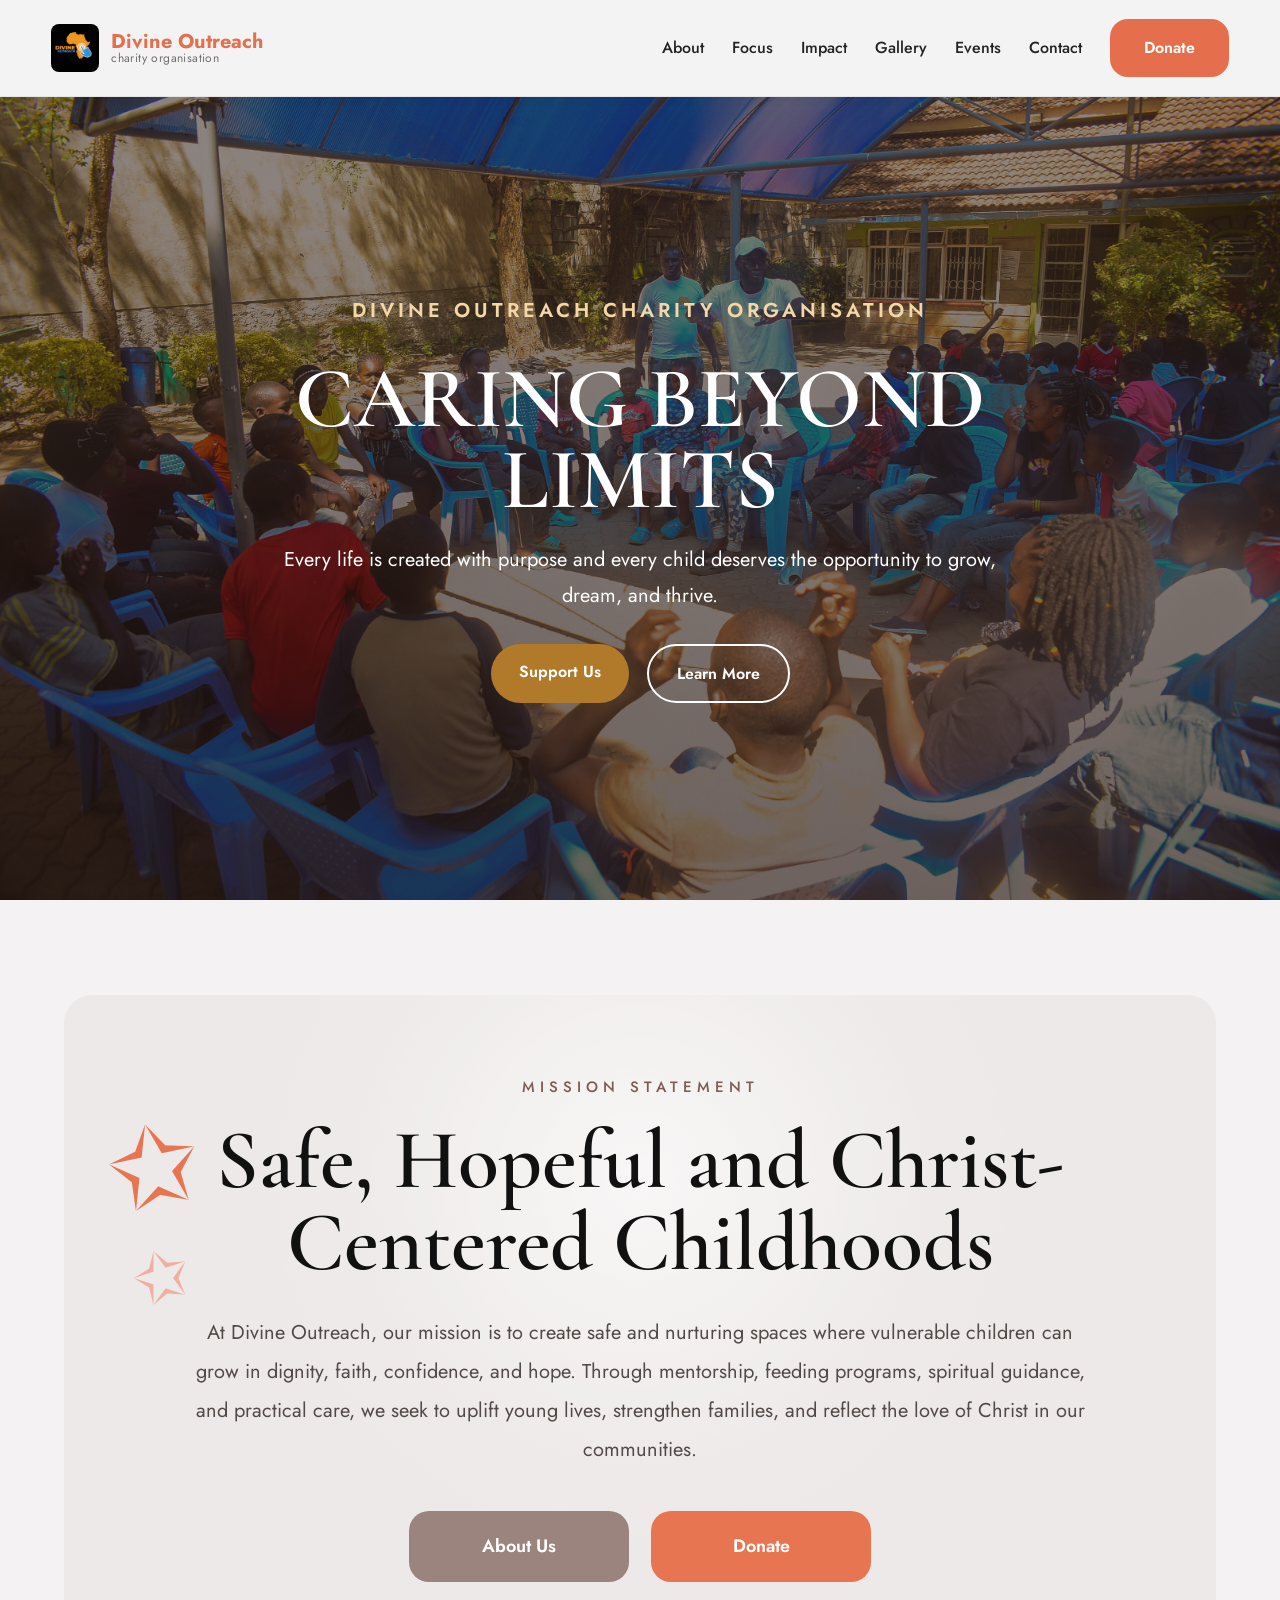
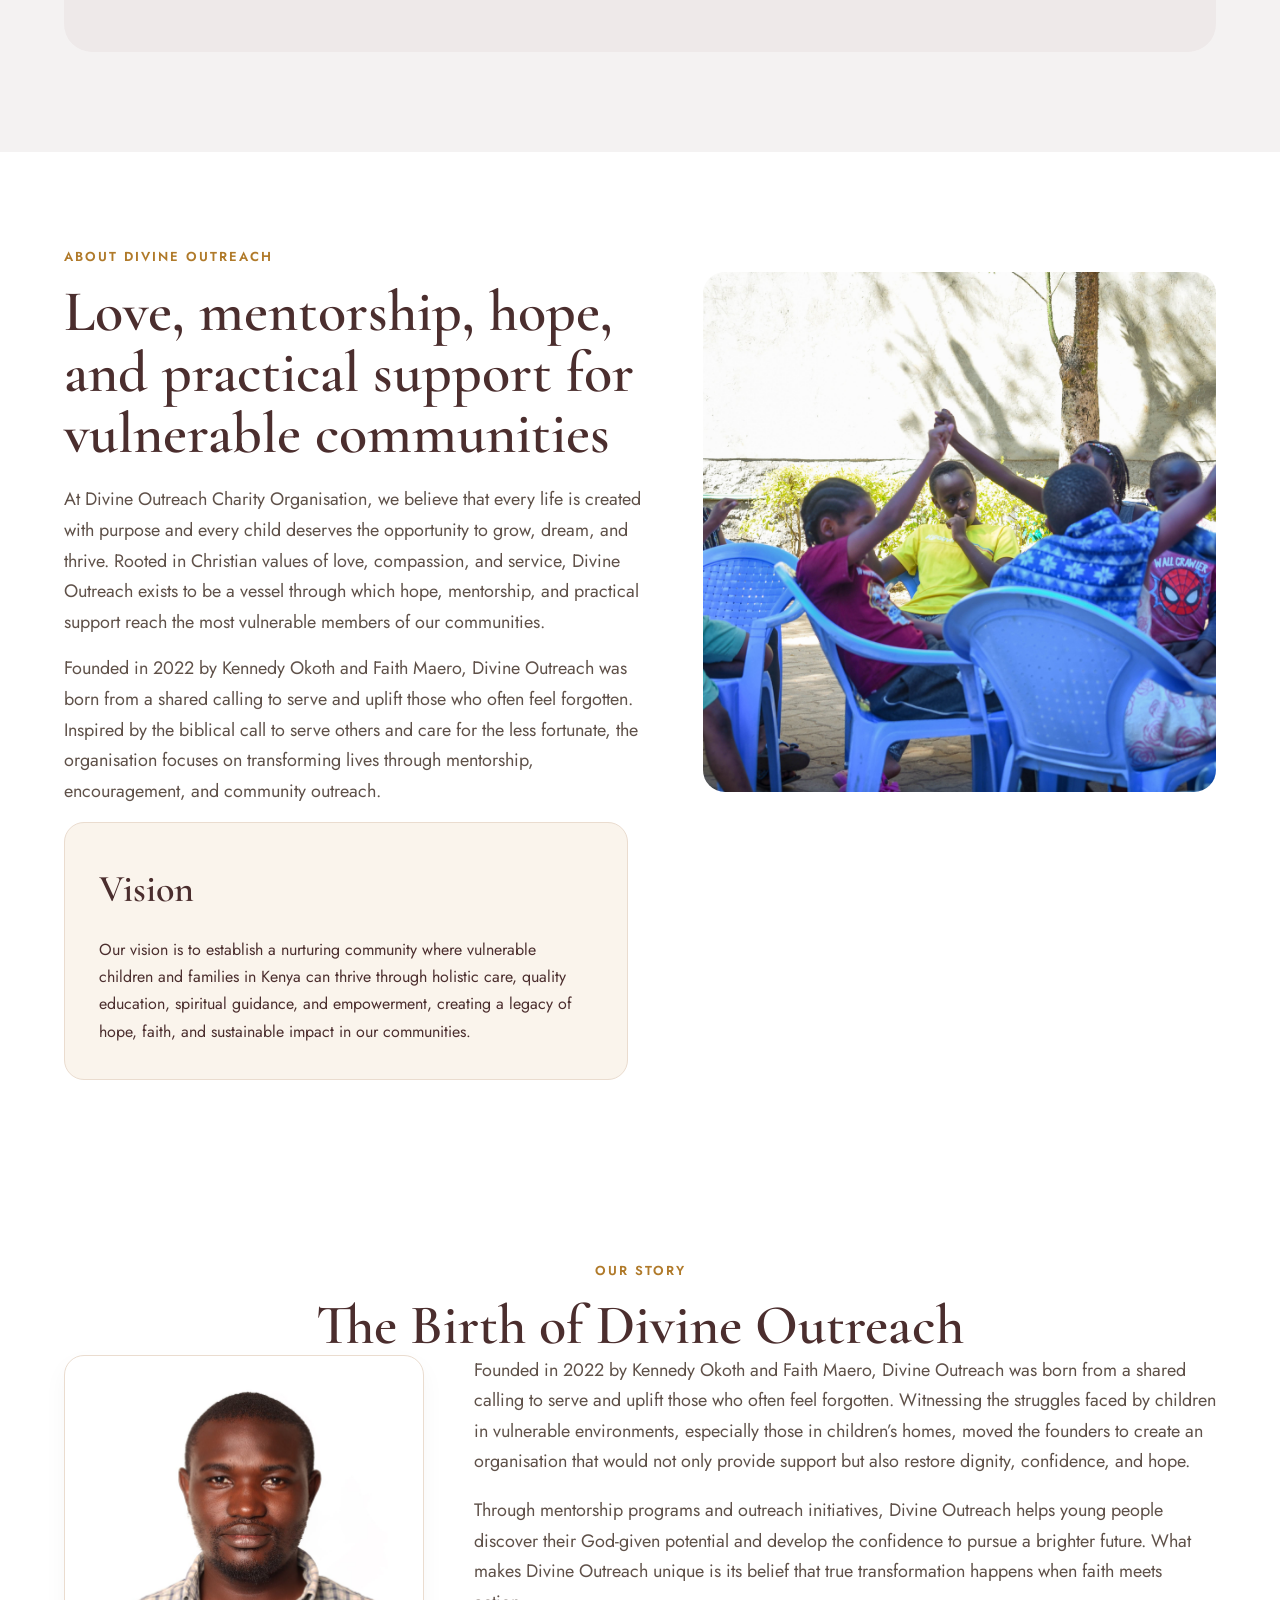
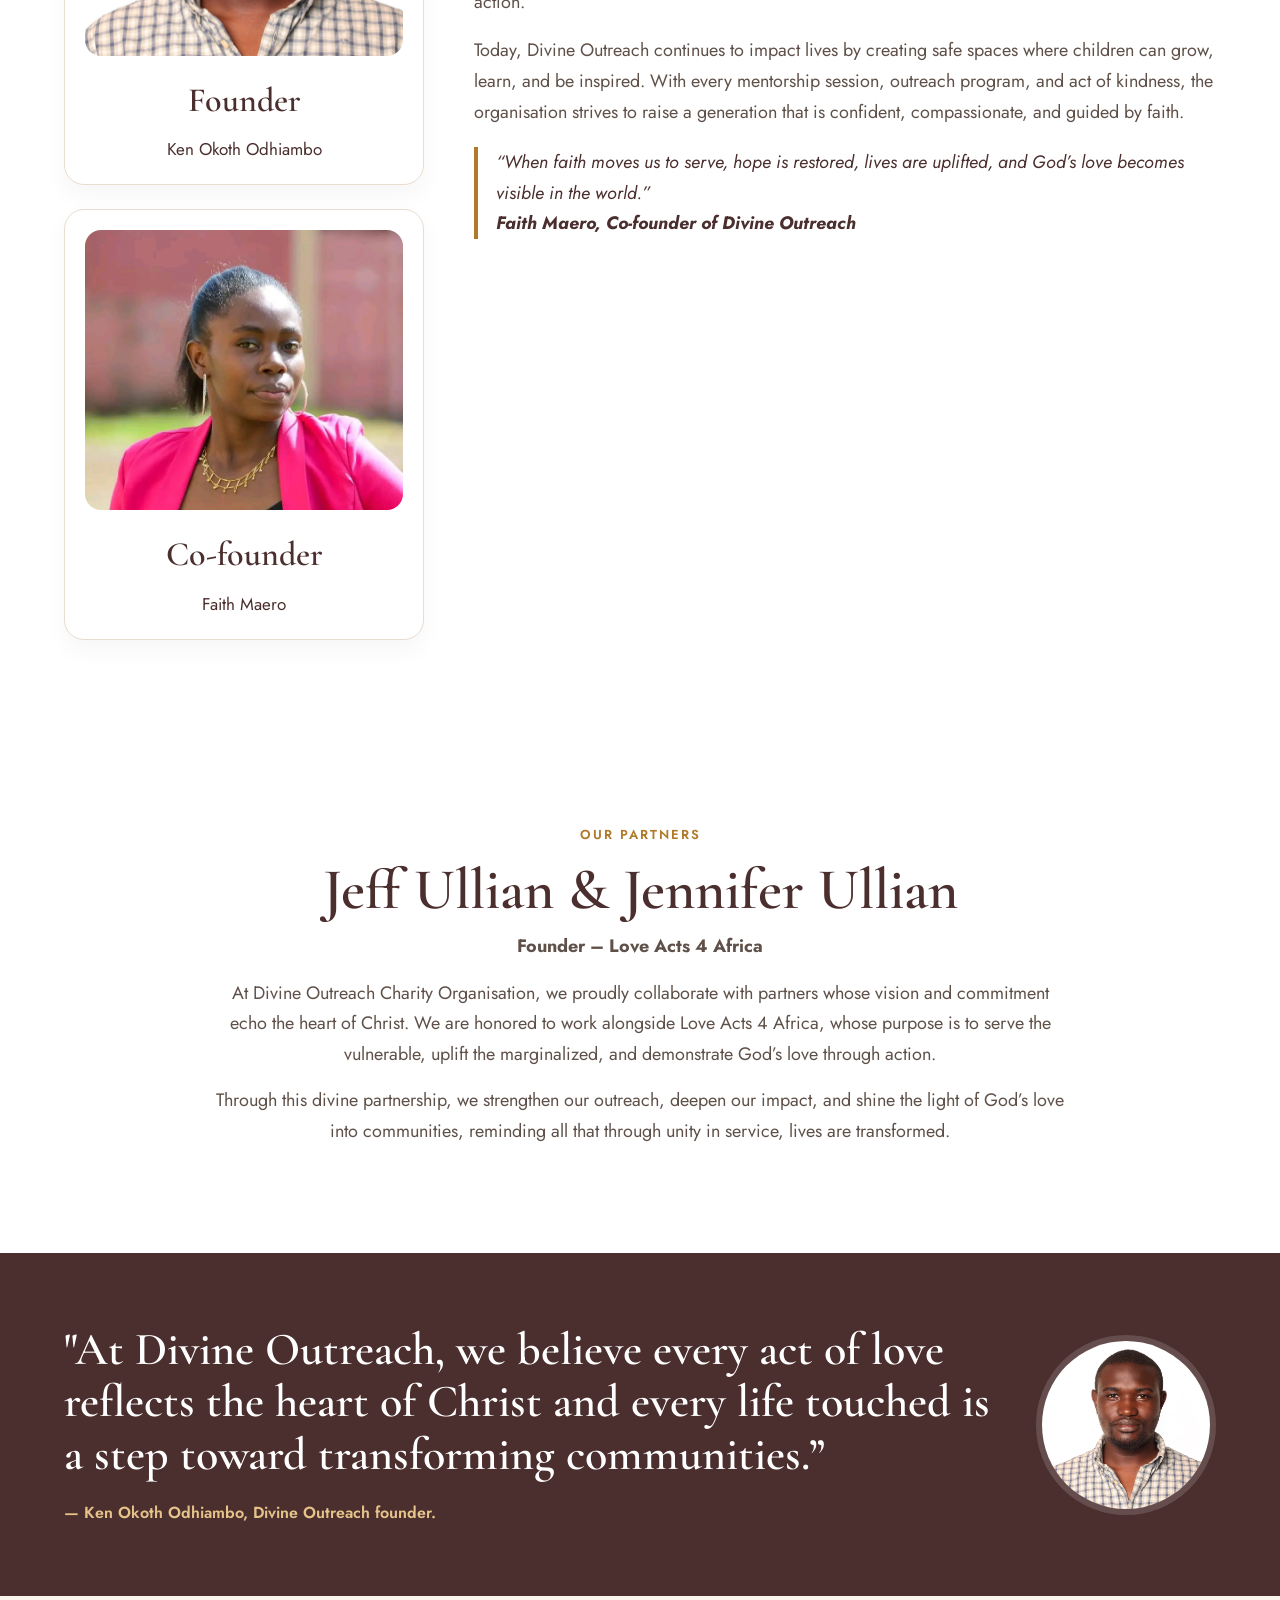
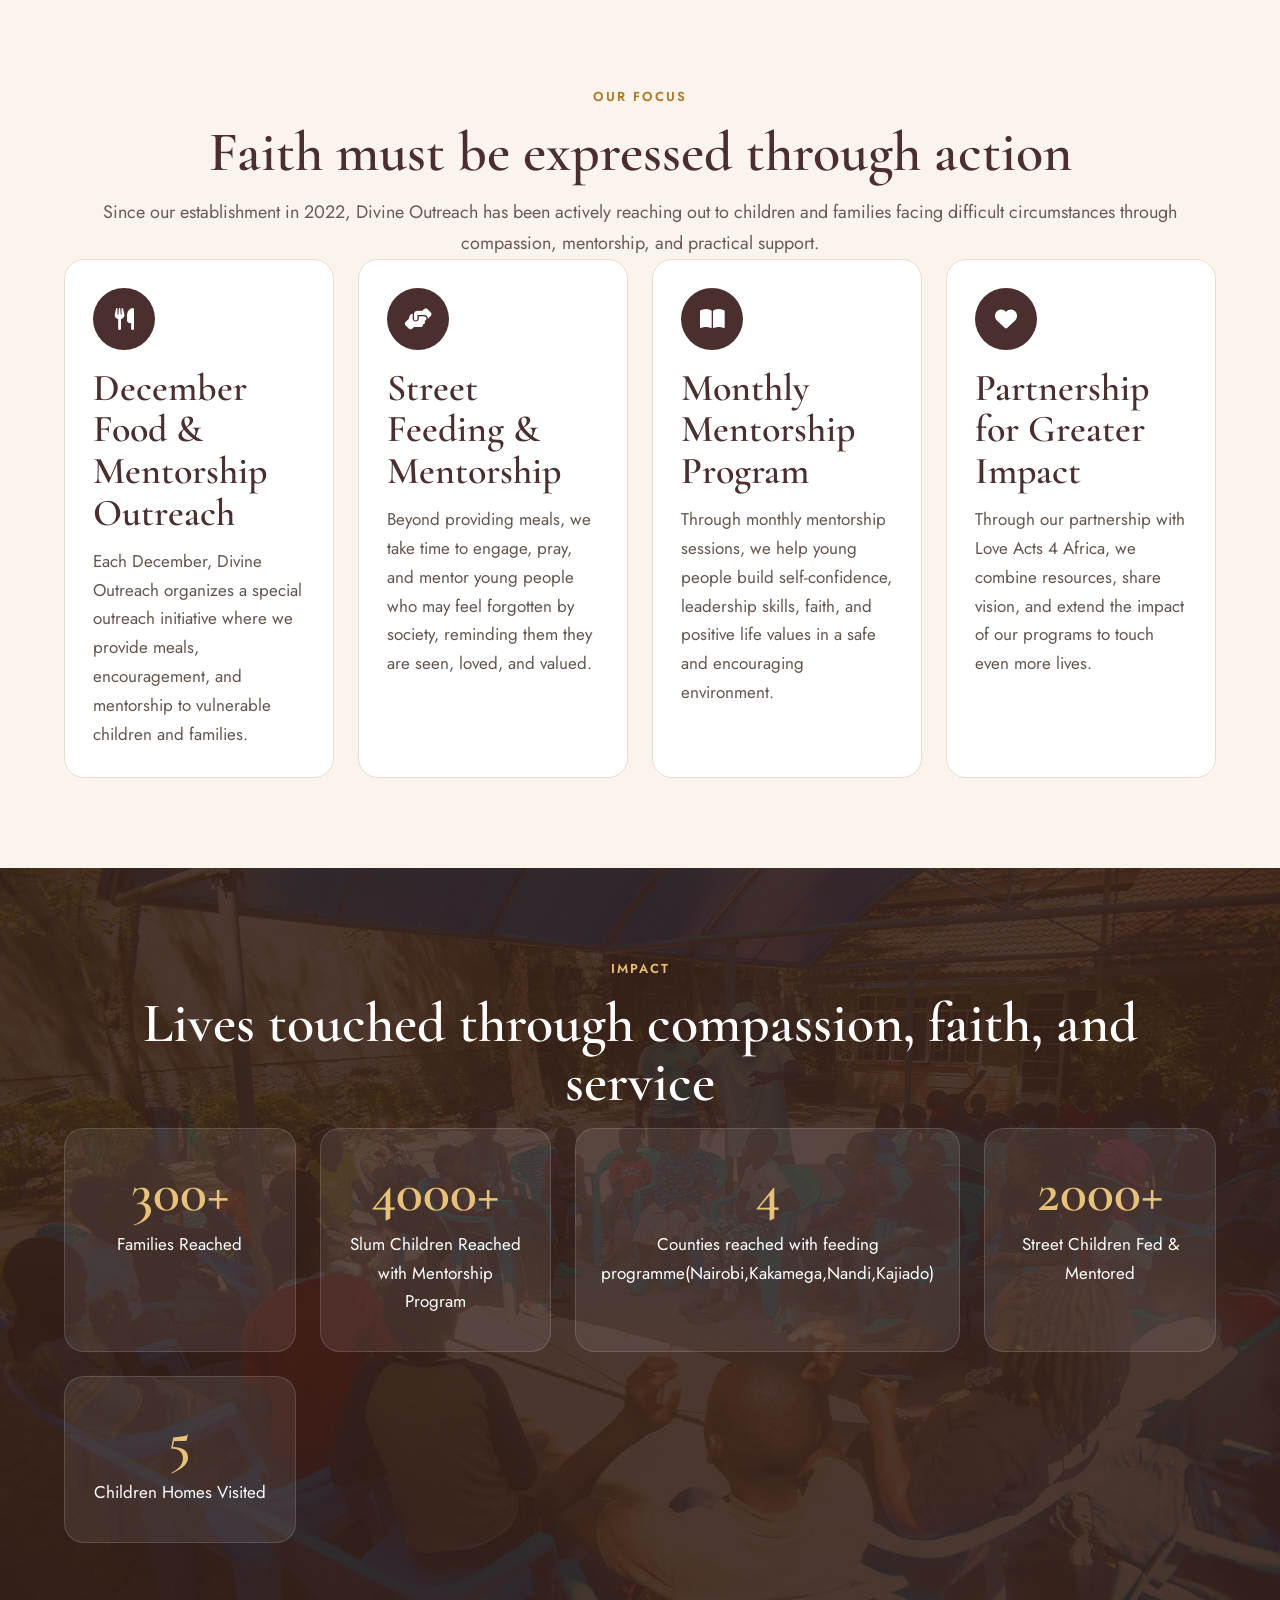
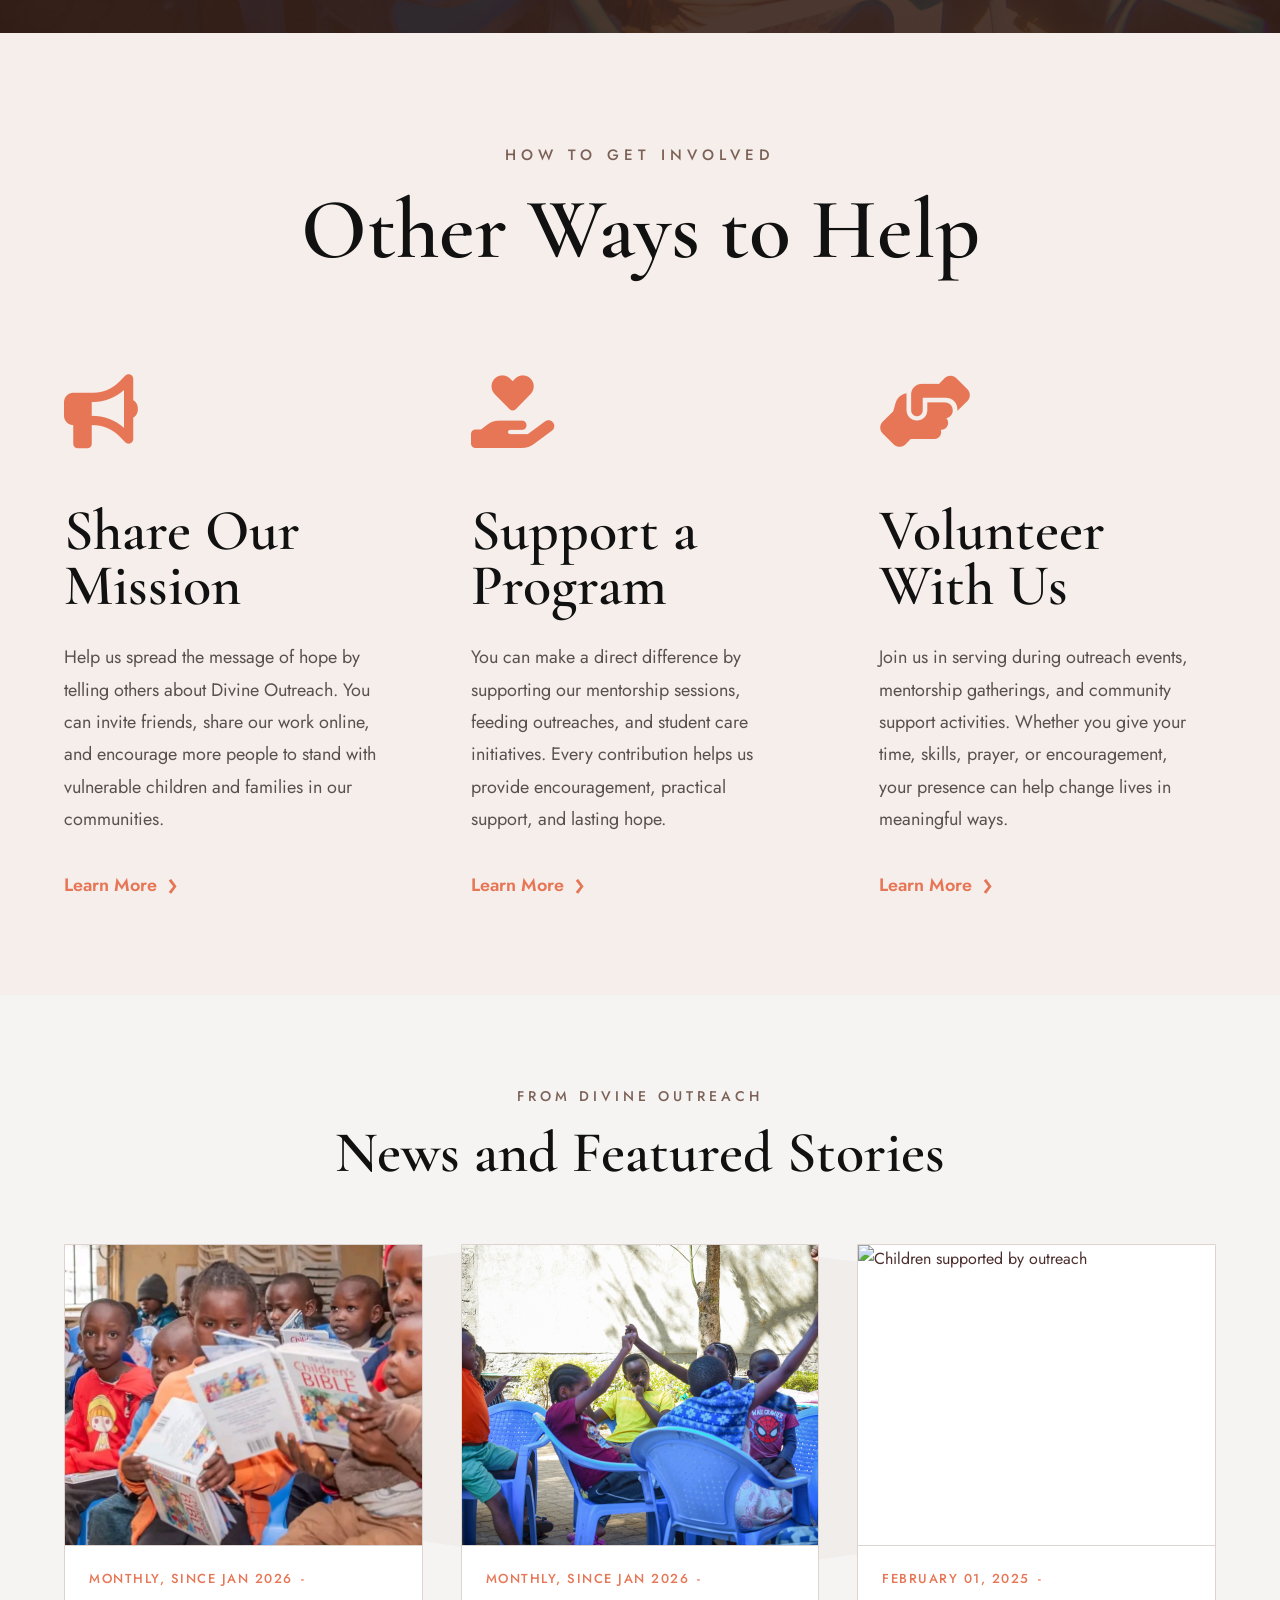
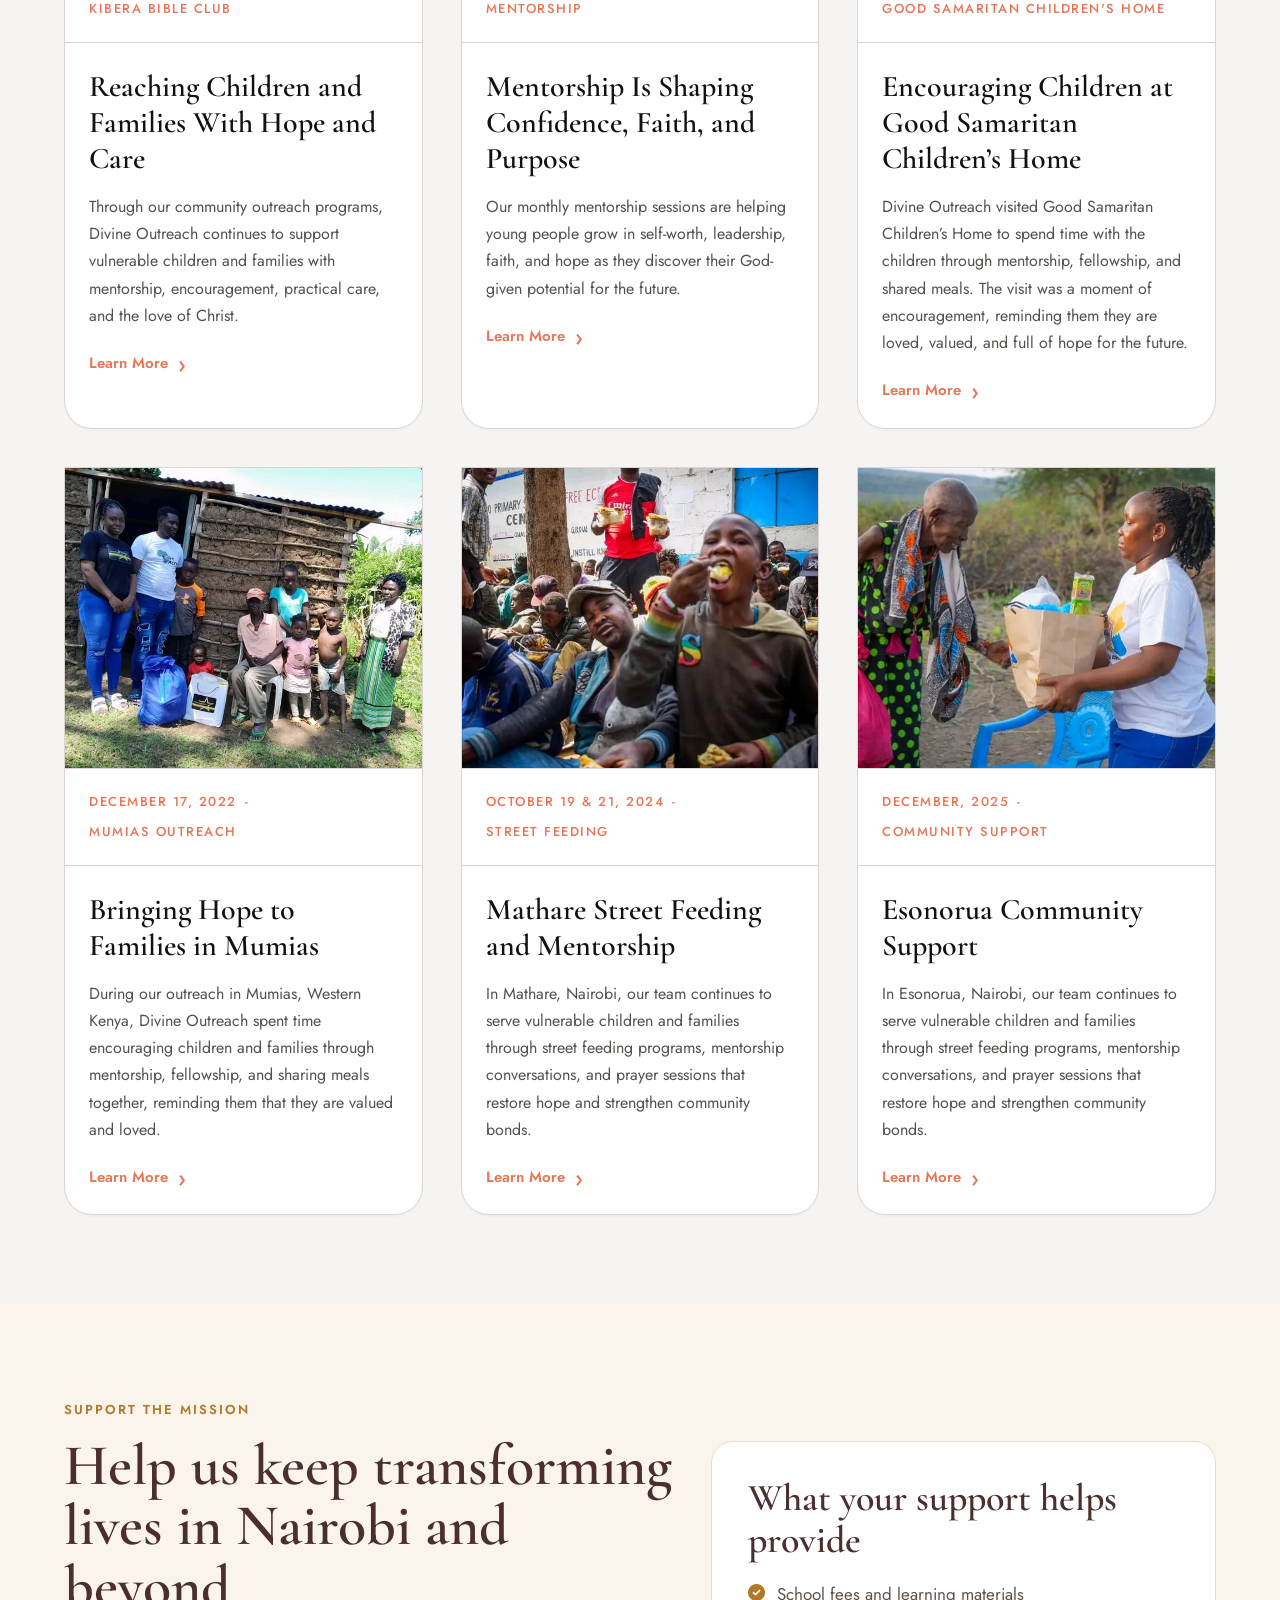
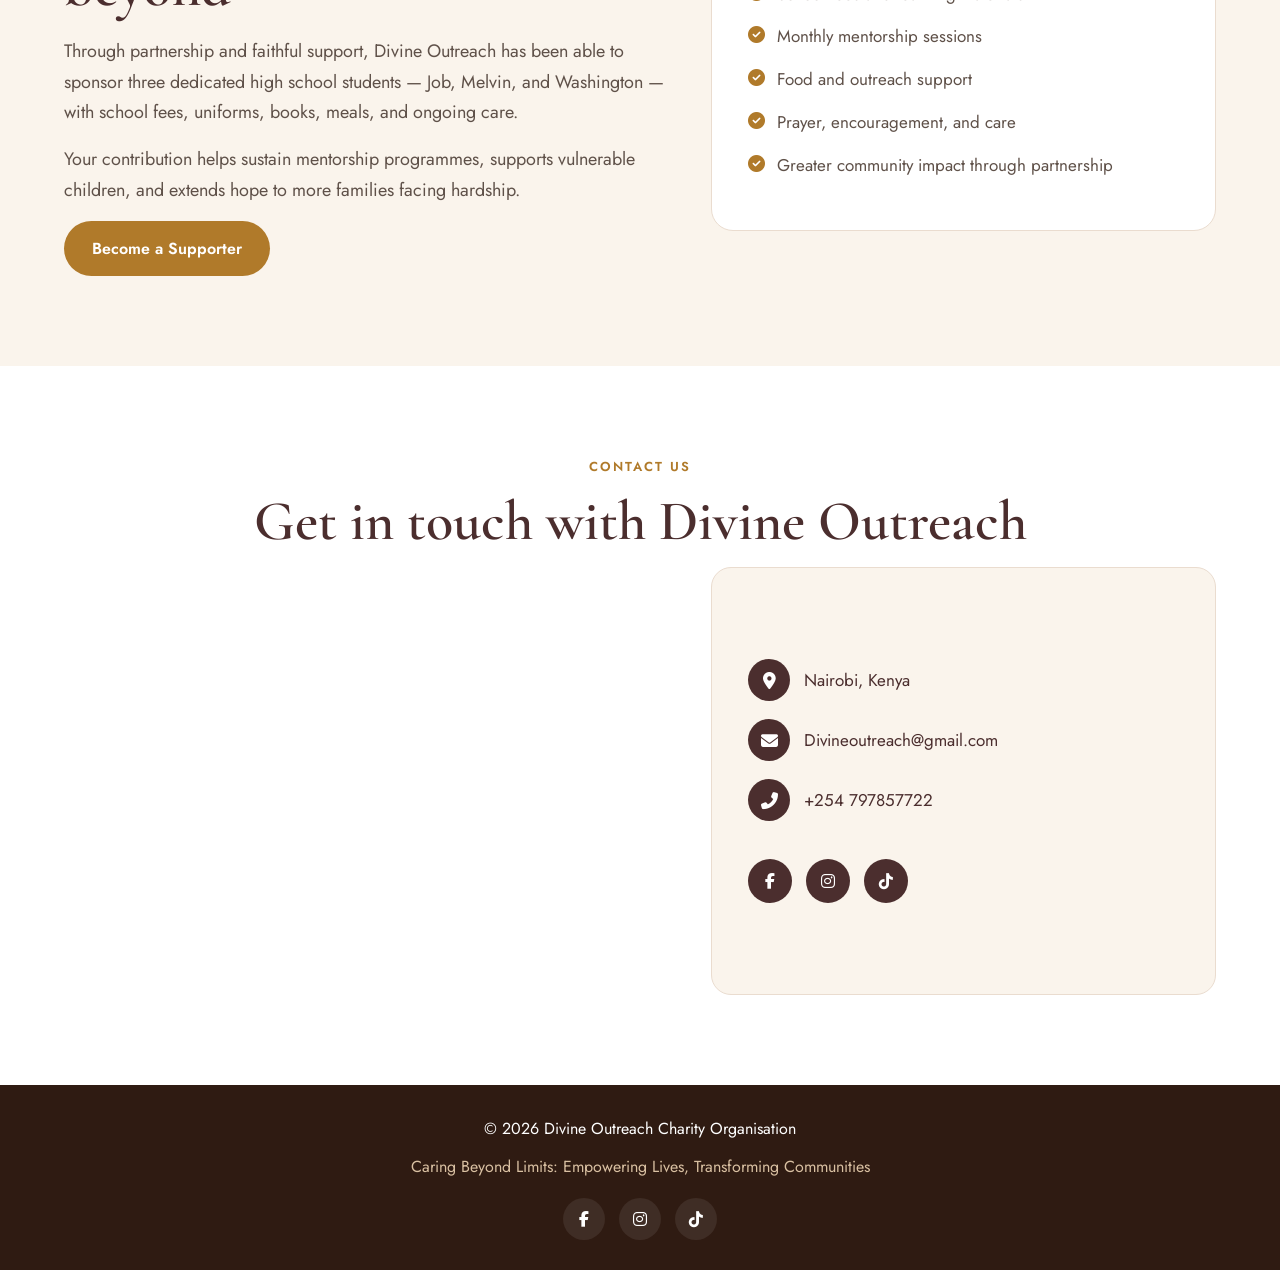
==== index.html @ 931dc63a "divine outreach" ====
<!DOCTYPE html>
<html lang="en">
<head>
  <meta charset="UTF-8" />
  <meta name="viewport" content="width=device-width, initial-scale=1.0" />
  <title>Divine Outreach</title>

  <!-- Fonts & Icons -->
  <link href="https://fonts.googleapis.com/css2?family=Cormorant+Garamond:wght@400;500;600;700&family=Jost:wght@400;500;600;700&display=swap" rel="stylesheet">
  <link rel="stylesheet" href="https://cdnjs.cloudflare.com/ajax/libs/font-awesome/6.4.0/css/all.min.css">
  <link rel="stylesheet" href="style.css">
</head>
<body>

  <nav class="main-nav">
  <div class="nav-wrapper">

    <div class="nav-logo">
      <img src="./images/logo.jpeg" alt="Divine Outreach Logo">
      <div class="logo-text">
        <span class="logo-name">Divine Outreach</span>
        <span class="logo-sub">charity organisation</span>
      </div>
    </div>

    <div class="hamburger" id="hamburger">
      <span></span>
      <span></span>
      <span></span>
    </div>

    <ul class="nav-menu" id="navLinks">
      <li><a href="#about">About</a></li>
      <li><a href="#programs">Focus</a></li>
      <li><a href="#impact">Impact</a></li>
      <li><a href="#gallery">Gallery</a></li>
      <li><a href="events.html">Events</a></li>
      <li><a href="#contact">Contact</a></li>
    </ul>

    <a href="#support" class="donate-btn">Donate</a>
  </div>
</nav>

  <section id="hero">
  <div class="hero-slide active">
    <img src="./images/KPX_3565.jpg" class="hero-img" alt="Divine Outreach outreach">
    <div class="hero-overlay"></div>
    <div class="hero-content">
      <p class="hero-tag">Divine Outreach Charity Organisation</p>
      <h1>CARING BEYOND LIMITS</h1>
      <p>
        Every life is created with purpose and every child deserves the
        opportunity to grow, dream, and thrive.
      </p>
      <div class="hero-buttons">
        <a href="#support" class="btn">Support Us</a>
        <a href="#about" class="btn btn-outline">Learn More</a>
      </div>
    </div>
  </div>

  <div class="hero-slide">
    <img src="./images/KPX_3647.jpg" class="hero-img" alt="Mentorship and care">
    <div class="hero-overlay"></div>
    <div class="hero-content">
      <p class="hero-tag">Faith In Action</p>
      <h1>MENTORING LIVES WITH LOVE</h1>
      <p>
        Through mentorship, prayer, encouragement, and practical support,
        we help children and families find hope again.
      </p>
      <div class="hero-buttons">
        <a href="#programs" class="btn">Our Focus</a>
        <a href="#contact" class="btn btn-outline">Join Us</a>
      </div>
    </div>
  </div>

  <div class="hero-slide">
    <img src="./images/do2.jpeg" class="hero-img" alt="Community impact">
    <div class="hero-overlay"></div>
    <div class="hero-content">
      <p class="hero-tag">Hope For Communities</p>
      <h1>FAITH CHANGING LIVES</h1>
      <p>
        We believe true transformation happens when faith meets action and
        compassion reaches those who need it most.
      </p>
      <div class="hero-buttons">
        <a href="#impact" class="btn">See Impact</a>
        <a href="#support" class="btn btn-outline">Donate</a>
      </div>
    </div>
  </div>
</section>

<section class="mission-statement-section">
  <div class="container mission-statement-box">
    <div class="mission-decor decor-left-one">✩</div>
    <div class="mission-decor decor-left-two">✩</div>

    <p class="mission-mini-title">MISSION STATEMENT</p>
    <h2>Safe, Hopeful and Christ-Centered Childhoods</h2>
    <p class="mission-text">
      At Divine Outreach, our mission is to create safe and nurturing spaces
      where vulnerable children can grow in dignity, faith, confidence, and hope.
      Through mentorship, feeding programs, spiritual guidance, and practical care,
      we seek to uplift young lives, strengthen families, and reflect the love of
      Christ in our communities.
    </p>

    <div class="mission-buttons">
      <a href="#about" class="mission-btn mission-btn-dark">About Us</a>
      <a href="#support" class="mission-btn mission-btn-orange">Donate</a>
    </div>
  </div>
</section>
  <!-- About -->
  <section id="about" class="section">
    <div class="container about-container">
      <div class="about-text">
        <span class="section-label">About Divine Outreach</span>
        <h2>Love, mentorship, hope, and practical support for vulnerable communities</h2>
        <p>
          At Divine Outreach Charity Organisation, we believe that every life is created
          with purpose and every child deserves the opportunity to grow, dream, and thrive.
          Rooted in Christian values of love, compassion, and service, Divine Outreach
          exists to be a vessel through which hope, mentorship, and practical support
          reach the most vulnerable members of our communities.
        </p>
        <p>
          Founded in 2022 by Kennedy Okoth and Faith Maero, Divine Outreach was born
          from a shared calling to serve and uplift those who often feel forgotten.
          Inspired by the biblical call to serve others and care for the less fortunate,
          the organisation focuses on transforming lives through mentorship,
          encouragement, and community outreach.
        </p>
      </div>

      <div class="about-image">
        <img src="./images/KPX_3647.jpg" alt="About Divine Outreach">
      </div>
    </div>

    <div class="container vision-mission">
      <div class="vm-card">
        <h3>Vision</h3>
        <p>
          Our vision is to establish a nurturing community where vulnerable children
          and families in Kenya can thrive through holistic care, quality education,
          spiritual guidance, and empowerment, creating a legacy of hope, faith,
          and sustainable impact in our communities.
        </p>
      </div>

     
    </div>
  </section>

  <!-- Founder Story -->
  <section id="founder-story" class="section">
    <div class="container founder-top">
      <span class="section-label center">Our Story</span>
      <h2>The Birth of Divine Outreach</h2>
    </div>

    <div class="container founder-grid">
      <div class="founder-avatars">
        <article class="founder-card">
          <img src="./images/do6.jpeg" alt="Ken Okoth Odhiambo">
          <h4>Founder</h4>
          <p>Ken Okoth Odhiambo</p>
        </article>

        <article class="founder-card">
          <img src="./images/do8.jpeg" alt="Faith Maero">
          <h4>Co-founder</h4>
          <p>Faith Maero</p>
        </article>
      </div>

      <div class="founder-text">
        <p>
          Founded in 2022 by Kennedy Okoth and Faith Maero, Divine Outreach was born
          from a shared calling to serve and uplift those who often feel forgotten.
          Witnessing the struggles faced by children in vulnerable environments,
          especially those in children’s homes, moved the founders to create an
          organisation that would not only provide support but also restore dignity,
          confidence, and hope.
        </p>

        <p>
          Through mentorship programs and outreach initiatives, Divine Outreach helps
          young people discover their God-given potential and develop the confidence
          to pursue a brighter future. What makes Divine Outreach unique is its belief
          that true transformation happens when faith meets action.
        </p>

        <p>
          Today, Divine Outreach continues to impact lives by creating safe spaces
          where children can grow, learn, and be inspired. With every mentorship
          session, outreach program, and act of kindness, the organisation strives
          to raise a generation that is confident, compassionate, and guided by faith.
        </p>

        <p class="founder-signature">
          “When faith moves us to serve, hope is restored, lives are uplifted,
          and God’s love becomes visible in the world.”<br>
          <strong>Faith Maero, Co-founder of Divine Outreach</strong>
        </p>
      </div>
    </div>
  </section>

  <!-- Partner -->
  <section class="section">
    <div class="container partner-feature">
      <div class="partner-text">
        <span class="section-label">Our Partners</span>
        <h2>Jeff Ullian & Jennifer Ullian</h2>
        <p class="partner-role">Founder – Love Acts 4 Africa</p>
        <p>
          At Divine Outreach Charity Organisation, we proudly collaborate with
          partners whose vision and commitment echo the heart of Christ.
          We are honored to work alongside Love Acts 4 Africa, whose purpose is
          to serve the vulnerable, uplift the marginalized, and demonstrate God’s
          love through action.
        </p>
        <p>
          Through this divine partnership, we strengthen our outreach, deepen our
          impact, and shine the light of God’s love into communities, reminding all
          that through unity in service, lives are transformed.
        </p>
      </div>
    </div>
  </section>  
  <!-- Quote -->
  <section class="quote-section">
    <div class="container quote-content">
      <div class="quote-text-wrap">
        <p class="quote-text">
          "At Divine Outreach, we believe every act of love reflects the heart of Christ
          and every life touched is a step toward transforming communities.”
        </p>
        <span class="quote-author">— Ken Okoth Odhiambo, Divine Outreach founder.</span>
      </div>
      <img src="./images/do6.jpeg" alt="Ken Okoth Odhiambo" class="quote-image">
    </div>
  </section>

  <!-- Programs -->
  <section id="programs" class="section section-cream">
    <div class="container section-heading">
      <span class="section-label center">Our Focus</span>
      <h2>Faith must be expressed through action</h2>
      <p>
        Since our establishment in 2022, Divine Outreach has been actively reaching
        out to children and families facing difficult circumstances through
        compassion, mentorship, and practical support.
      </p>
    </div>

    <div class="container program-grid">
      <div class="program-card">
        <div class="program-icon"><i class="fas fa-utensils"></i></div>
        <h3>December Food & Mentorship Outreach</h3>
        <p>
          Each December, Divine Outreach organizes a special outreach initiative
          where we provide meals, encouragement, and mentorship to vulnerable
          children and families.
        </p>
      </div>

      <div class="program-card">
        <div class="program-icon"><i class="fas fa-hands-helping"></i></div>
        <h3>Street Feeding & Mentorship</h3>
        <p>
          Beyond providing meals, we take time to engage, pray, and mentor young
          people who may feel forgotten by society, reminding them they are seen,
          loved, and valued.
        </p>
      </div>

      <div class="program-card">
        <div class="program-icon"><i class="fas fa-book-open"></i></div>
        <h3>Monthly Mentorship Program</h3>
        <p>
          Through monthly mentorship sessions, we help young people build
          self-confidence, leadership skills, faith, and positive life values in
          a safe and encouraging environment.
        </p>
      </div>

      <div class="program-card">
        <div class="program-icon"><i class="fas fa-heart"></i></div>
        <h3>Partnership for Greater Impact</h3>
        <p>
          Through our partnership with Love Acts 4 Africa, we combine resources,
          share vision, and extend the impact of our programs to touch even more lives.
        </p>
      </div>
    </div>
  </section>

  <!-- Stats -->
  <section id="impact" class="section impact-section">
    <div class="container section-heading light-text">
      <span class="section-label center gold">Impact</span>
      <h2>Lives touched through compassion, faith, and service</h2>
    </div>

    <div class="container impact-grid">
      <div class="impact-card">
        <h3>300+</h3>
        <p>Families Reached</p>
      </div>
      <div class="impact-card">
        <h3>4000+</h3>
        <p>Slum Children Reached with Mentorship Program</p>
      </div>
      <div class="impact-card">
        <h3>4</h3>
        <p>Counties reached with feeding programme(Nairobi,Kakamega,Nandi,Kajiado)</p>
      </div>
      <div class="impact-card">
        <h3>2000+</h3>
        <p>Street Children Fed & Mentored</p>
      </div>
      <div class="impact-card">
        <h3>5</h3>
        <p>Children Homes Visited</p>
      </div>
    </div>
  </section>
<section id="get-involved" class="section get-involved-section">
  <div class="container">
    <div class="get-involved-header">
      <p class="mini-title">HOW TO GET INVOLVED</p>
      <h2>Other Ways to Help</h2>
    </div>

    <div class="help-grid">
      <div class="help-card">
        <div class="help-icon">
          <i class="fas fa-bullhorn"></i>
        </div>
        <h3>Share Our Mission</h3>
        <p>
          Help us spread the message of hope by telling others about Divine Outreach.
          You can invite friends, share our work online, and encourage more people to
          stand with vulnerable children and families in our communities.
        </p>
        <a href="#contact" class="help-link">
          Learn More <span>&rsaquo;</span>
        </a>
      </div>

      <div class="help-card">
        <div class="help-icon">
          <i class="fas fa-hand-holding-heart"></i>
        </div>
        <h3>Support a Program</h3>
        <p>
          You can make a direct difference by supporting our mentorship sessions,
          feeding outreaches, and student care initiatives. Every contribution helps
          us provide encouragement, practical support, and lasting hope.
        </p>
        <a href="#support" class="help-link">
          Learn More <span>&rsaquo;</span>
        </a>
      </div>

      <div class="help-card">
        <div class="help-icon">
          <i class="fas fa-hands-helping"></i>
        </div>
        <h3>Volunteer With Us</h3>
        <p>
          Join us in serving during outreach events, mentorship gatherings, and
          community support activities. Whether you give your time, skills, prayer,
          or encouragement, your presence can help change lives in meaningful ways.
        </p>
        <a href="#contact" class="help-link">
          Learn More <span>&rsaquo;</span>
        </a>
      </div>
    </div>
  </div>
</section>

<section id="stories" class="section stories-section">
  <div class="container stories-wrapper">
    <div class="stories-header">
      <p class="stories-mini-title">FROM DIVINE OUTREACH</p>
      <h2>News and Featured Stories</h2>
    </div>

    <div class="stories-grid">
      <article class="story-card">
        <div class="story-image-wrap">
          <img src="./images/do2.jpeg" alt="Children in community" class="story-image">
        </div>

        <div class="story-meta">
          <span>MONTHLY, SINCE JAN 2026</span>
          <span>-</span>
          <span>Kibera Bible Club</span>
        </div>

        <div class="story-body">
          <h3>Reaching Children and Families With Hope and Care</h3>
          <p>
            Through our community outreach programs, Divine Outreach continues to
            support vulnerable children and families with mentorship, encouragement,
            practical care, and the love of Christ.
          </p>

          <div class="story-footer">
            <a href="#contact" class="story-link">
              Learn More <span>&rsaquo;</span>
            </a>

          </div>
        </div>
      </article>

      <article class="story-card">
        <div class="story-image-wrap">
          <img src="./images/KPX_3647.jpg" alt="Mentorship session" class="story-image">
        </div>

        <div class="story-meta">
          <span>MONTHLY, SINCE JAN 2026</span>
          <span>-</span>
          <span>MENTORSHIP</span>
        </div>

        <div class="story-body">
          <h3>Mentorship Is Shaping Confidence, Faith, and Purpose</h3>
          <p>
            Our monthly mentorship sessions are helping young people grow in
            self-worth, leadership, faith, and hope as they discover their
            God-given potential for the future.
          </p>

          <div class="story-footer">
            <a href="#contact" class="story-link">
              Learn More <span>&rsaquo;</span>
            </a>

          </div>
        </div>
      </article>

      <article class="story-card">
        <div class="story-image-wrap">
          <img src="./images/do12.jpeg" alt="Children supported by outreach" class="story-image">
        </div>

        <div class="story-meta">
          <span>FEBRUARY 01, 2025</span>
          <span>-</span>
          <span>GOOD SAMARITAN CHILDREN'S HOME</span>
        </div>

        <div class="story-body">
          <h3>Encouraging Children at Good Samaritan Children’s Home</h3>
<p>
  Divine Outreach visited Good Samaritan Children’s Home to spend time with the
  children through mentorship, fellowship, and shared meals. The visit was a
  moment of encouragement, reminding them they are loved, valued, and full of
  hope for the future.
</p>

          <div class="story-footer">
            <a href="#contact" class="story-link">
              Learn More <span>&rsaquo;</span>
            </a>

          </div>
        </div>
      </article>

      <article class="story-card">
  <div class="story-image-wrap">
    <img src="./images/do11.jpeg" alt="Mumias outreach event" class="story-image">
  </div>

  <div class="story-meta">
    <span>DECEMBER 17, 2022</span>
    <span>-</span>
    <span>MUMIAS OUTREACH</span>
  </div>

  <div class="story-body">
    <h3>Bringing Hope to Families in Mumias</h3>
    <p>
      During our outreach in Mumias, Western Kenya, Divine Outreach spent time
      encouraging children and families through mentorship, fellowship, and
      sharing meals together, reminding them that they are valued and loved.
    </p>

    <div class="story-footer">
      <a href="#contact" class="story-link">
        Learn More <span>&rsaquo;</span>
      </a>
    </div>
  </div>
</article>


<article class="story-card">
  <div class="story-image-wrap">
    <img src="./images/do10.jpeg" alt="Mathare street feeding program" class="story-image">
  </div>

  <div class="story-meta">
    <span>OCTOBER 19 & 21, 2024</span>
    <span>-</span>
    <span>STREET FEEDING</span>
  </div>

  <div class="story-body">
    <h3>Mathare Street Feeding and Mentorship</h3>
    <p>
      In Mathare, Nairobi, our team continues to serve vulnerable children and
      families through street feeding programs, mentorship conversations, and
      prayer sessions that restore hope and strengthen community bonds.
    </p>

    <div class="story-footer">
      <a href="#contact" class="story-link">
        Learn More <span>&rsaquo;</span>
      </a>
    </div>
  </div>
</article>


<article class="story-card">
  <div class="story-image-wrap">
    <img src="./images/do9.jpeg" alt="Esonorua community support" class="story-image">
  </div>

  <div class="story-meta">
    <span>DECEMBER, 2025</span>
    <span>-</span>
    <span>COMMUNITY SUPPORT</span>
  </div>

  <div class="story-body">
    <h3>Esonorua Community Support</h3>
    <p>
      In Esonorua, Nairobi, our team continues to serve vulnerable children and
      families through street feeding programs, mentorship conversations, and
      prayer sessions that restore hope and strengthen community bonds.
    </p>

    <div class="story-footer">
      <a href="#contact" class="story-link">
        Learn More <span>&rsaquo;</span>
      </a>
    </div>
  </div>
</article>
    </div>
  </div>
</section>

  <!-- Sponsorship -->
  <section id="support" class="section section-cream">
    <div class="container support-grid">
      <div class="support-text">
        <span class="section-label">Support the Mission</span>
        <h2>Help us keep transforming lives in Nairobi and beyond</h2>
        <p>
          Through partnership and faithful support, Divine Outreach has been able
          to sponsor three dedicated high school students — Job, Melvin, and Washington —
          with school fees, uniforms, books, meals, and ongoing care.
        </p>
        <p>
          Your contribution helps sustain mentorship programmes,
          supports vulnerable children, and extends hope to more families facing hardship.
        </p>
        <a href="#contact" class="btn">Become a Supporter</a>
      </div>

      <div class="support-box">
        <h3>What your support helps provide</h3>
        <ul>
          <li><i class="fas fa-check-circle"></i> School fees and learning materials</li>
          <li><i class="fas fa-check-circle"></i> Monthly mentorship sessions</li>
          <li><i class="fas fa-check-circle"></i> Food and outreach support</li>
          <li><i class="fas fa-check-circle"></i> Prayer, encouragement, and care</li>
          <li><i class="fas fa-check-circle"></i> Greater community impact through partnership</li>
        </ul>
      </div>
    </div>
  </section>

  <!-- Contact -->
  <section id="contact" class="section">
    <div class="container section-heading">
      <span class="section-label center">Contact Us</span>
      <h2>Get in touch with Divine Outreach</h2>
    </div>

    <div class="container contact-grid">
      <div class="contact-map">
       <iframe
  src="https://www.google.com/maps?q=Nairobi,Kenya&output=embed"
  loading="lazy"
  referrerpolicy="no-referrer-when-downgrade">
</iframe>
      </div>

      <div class="contact-info">
        <div class="contact-item">
          <i class="fas fa-map-marker-alt"></i>
          <span>Nairobi, Kenya</span>
        </div>

        <div class="contact-item">
          <i class="fas fa-envelope"></i>
          <a href="mailto:divineoutreach@gmail.com">Divineoutreach@gmail.com</a>
        </div>

        <div class="contact-item">
          <i class="fas fa-phone-alt"></i>
          <span>+254 797857722</span>
        </div>

        <div class="contact-social">
          <a href="https://www.facebook.com/profile.php?id=100091860741472" target="_blank"><i class="fab fa-facebook-f"></i></a>
          <a href="https://www.instagram.com/divineoutreachke?igsh=MWtxbzQyanZjNHlobQ==" target="_blank"><i class="fab fa-instagram"></i></a>
          <a href="https://www.tiktok.com/@divine_outreach_ke?_r=1&_t=ZS-94dRq1vraHU" target="_blank"><i class="fab fa-tiktok"></i></a>
        </div>
      </div>
    </div>
  </section>

  <!-- Footer -->
  <footer>
    <div class="container footer-content">
      <p>&copy; 2026 Divine Outreach Charity Organisation</p>
      <p class="footer-note">Caring Beyond Limits: Empowering Lives, Transforming Communities</p>

      <div class="footer-social">
        
        <a href="https://www.facebook.com/profile.php?id=100091860741472" target="_blank"><i class="fab fa-facebook-f"></i></a>
        <a href="https://www.instagram.com/divineoutreachke?igsh=MWtxbzQyanZjNHlobQ==" target="_blank"><i class="fab fa-instagram"></i></a>
        <a href="https://www.tiktok.com/@divine_outreach_ke?_r=1&_t=ZS-94dRq1vraHU" target="_blank"><i class="fab fa-tiktok"></i></a>
      </div>
    </div>
  </footer>

  <script src="script.js"></script>
</body>
</html>
---- style.css ----
* {
  margin: 0;
  padding: 0;
  box-sizing: border-box;
}

html {
  scroll-behavior: smooth;
}

body {
  font-family: 'Jost', sans-serif;
  line-height: 1.7;
  color: #4b2e2e;
  background: #ffffff;
  padding-top: 96px;
}

img {
  display: block;
  max-width: 100%;
}

a {
  text-decoration: none;
  color: inherit;
}

ul {
  list-style: none;
}

.container {
  width: 90%;
  max-width: 1200px;
  margin: auto;
}

.section {
  padding: 90px 0;
}

.section-cream {
  background: #faf4ec;
}

.section-label {
  display: inline-block;
  font-size: 13px;
  font-weight: 600;
  letter-spacing: 2px;
  text-transform: uppercase;
  color: #b07a2a;
  margin-bottom: 14px;
  font-family: 'Jost', sans-serif;
}

.section-label.center {
  display: block;
  text-align: center;
}

.section-label.gold {
  color: #e7be72;
}

.section-heading {
  text-align: center;
  max-width: 760px;
  margin: 0 auto 50px;
}

.section-heading h2 {
  font-family: 'Cormorant Garamond', serif;
  font-size: 56px;
  line-height: 1.05;
  font-weight: 600;
  margin-bottom: 16px;
  color: #4b2e2e;
}

.section-heading p {
  color: #6b5b52;
  font-size: 18px;
}

.light-text h2,
.light-text p {
  color: #ffffff;
}

.btn {
  display: inline-block;
  background: #b07a2a;
  color: #ffffff;
  padding: 14px 28px;
  border-radius: 999px;
  font-weight: 600;
  font-family: 'Jost', sans-serif;
  transition: 0.3s ease;
}

.btn:hover {
  background: #8b5d1e;
}

.btn-outline {
  background: transparent;
  border: 2px solid #ffffff;
}

.btn-outline:hover {
  background: #ffffff;
  color: #4b2e2e;
}

/* Navbar */
.main-nav {
  width: 100%;
  position: fixed;
  top: 0;
  left: 0;
  z-index: 1000;
  background: #f3f3f3;
  border-bottom: 1px solid #e5e5e5;
  box-shadow: 0 2px 10px rgba(0, 0, 0, 0.04);
}

.nav-wrapper {
  width: 92%;
  max-width: 1280px;
  margin: auto;
  min-height: 96px;
  display: flex;
  align-items: center;
  justify-content: space-between;
  gap: 28px;
}

.nav-logo {
  display: flex;
  align-items: center;
  gap: 12px;
  flex-shrink: 0;
}

.nav-logo img {
  width: 48px;
  height: 48px;
  object-fit: cover;
  border-radius: 8px;
}

.logo-text {
  display: flex;
  flex-direction: column;
  line-height: 1.05;
}

.logo-name {
  font-family: 'Jost', sans-serif;
  font-size: 20px;
  font-weight: 700;
  color: #e56f4c;
}

.logo-sub {
  font-size: 12px;
  color: #6f6f6f;
  letter-spacing: 0.4px;
  text-transform: lowercase;
  font-family: 'Jost', sans-serif;
}

.nav-menu {
  display: flex;
  align-items: center;
  gap: 28px;
  margin-left: auto;
}

.nav-menu a {
  color: #222222;
  font-size: 16px;
  font-weight: 500;
  font-family: 'Jost', sans-serif;
  transition: 0.3s ease;
}

.nav-menu a:hover {
  color: #e56f4c;
}

.donate-btn {
  background: #e56f4c;
  color: #ffffff;
  padding: 15px 34px;
  border-radius: 18px;
  font-size: 16px;
  font-weight: 600;
  font-family: 'Jost', sans-serif;
  transition: 0.3s ease;
  flex-shrink: 0;
}

.donate-btn:hover {
  background: #d9603d;
}

.hamburger {
  display: none;
  flex-direction: column;
  gap: 5px;
  cursor: pointer;
}

.hamburger span {
  width: 28px;
  height: 3px;
  background: #222222;
  border-radius: 4px;
}

/* Hero Slider */
#hero {
  position: relative;
  min-height: calc(100vh - 96px);
  overflow: hidden;
}

.hero-slide {
  position: absolute;
  inset: 0;
  opacity: 0;
  visibility: hidden;
  transition: opacity 1s ease, visibility 1s ease;
}

.hero-slide.active {
  opacity: 1;
  visibility: visible;
  z-index: 2;
}

.hero-img {
  position: absolute;
  inset: 0;
  width: 100%;
  height: 100%;
  object-fit: cover;
}

.hero-overlay {
  position: absolute;
  inset: 0;
  background: linear-gradient(rgba(40, 23, 18, 0.45), rgba(40, 23, 18, 0.62));
}

.hero-content {
  position: relative;
  z-index: 3;
  width: 90%;
  max-width: 900px;
  margin: 0 auto;
  min-height: calc(100vh - 96px);
  display: flex;
  flex-direction: column;
  align-items: center;
  justify-content: center;
  text-align: center;
  color: #ffffff;
  padding: 40px 0;
}

.hero-tag {
  font-size: 13px;
  text-transform: uppercase;
  letter-spacing: 4px;
  color: #f3d7a6;
  margin-bottom: 16px;
  font-weight: 600;
  font-family: 'Jost', sans-serif;
}

.hero-content h1 {
  font-family: 'Cormorant Garamond', serif;
  font-size: 86px;
  line-height: 0.95;
  font-weight: 600;
  margin-bottom: 20px;
  max-width: 950px;
}

.hero-content p {
  max-width: 760px;
  margin: 0 auto 30px;
  font-size: 20px;
  line-height: 1.8;
}

.hero-buttons {
  display: flex;
  justify-content: center;
  gap: 18px;
  flex-wrap: wrap;
}

/* Mission Statement Section */
.mission-statement-section {
  background: #f4f2f2;
  padding: 95px 0 100px;
}

.mission-statement-box {
  position: relative;
  text-align: center;
  max-width: 1200px;
  background: #eee9e9;
  border-radius: 28px;
  padding: 80px 80px 70px;
  overflow: hidden;
}

.mission-statement-box::before {
  content: "";
  position: absolute;
  inset: 0;
  background:
    radial-gradient(circle at 50% 28%, rgba(255, 255, 255, 0.48) 0%, rgba(255, 255, 255, 0) 38%),
    radial-gradient(circle at 50% 28%, rgba(255, 255, 255, 0.22) 0%, rgba(255, 255, 255, 0) 55%);
  pointer-events: none;
}

.mission-mini-title {
  position: relative;
  z-index: 2;
  font-size: 15px;
  letter-spacing: 5px;
  color: #7b5c52;
  margin-bottom: 18px;
  font-weight: 500;
  font-family: 'Jost', sans-serif;
}

.mission-statement-box h2 {
  position: relative;
  z-index: 2;
  font-family: 'Cormorant Garamond', serif;
  font-size: 84px;
  line-height: 0.98;
  color: #111111;
  margin-bottom: 30px;
  font-weight: 600;
}

.mission-text {
  position: relative;
  z-index: 2;
  max-width: 900px;
  margin: 0 auto 42px;
  font-size: 20px;
  line-height: 1.95;
  color: #514a47;
}

.mission-buttons {
  position: relative;
  z-index: 2;
  display: flex;
  justify-content: center;
  gap: 22px;
  flex-wrap: wrap;
}

.mission-btn {
  display: inline-flex;
  align-items: center;
  justify-content: center;
  min-width: 220px;
  padding: 20px 34px;
  border-radius: 20px;
  font-size: 18px;
  font-weight: 600;
  font-family: 'Jost', sans-serif;
  transition: 0.3s ease;
}

.mission-btn-dark {
  background: #9b847d;
  color: #ffffff;
}

.mission-btn-dark:hover {
  background: #866f69;
}

.mission-btn-orange {
  background: #e87552;
  color: #ffffff;
}

.mission-btn-orange:hover {
  background: #d86645;
}

.mission-decor {
  position: absolute;
  z-index: 1;
  color: #e87552;
  line-height: 1;
  user-select: none;
  font-family: 'Cormorant Garamond', serif;
}

.decor-left-one {
  left: 45px;
  top: 120px;
  font-size: 110px;
  transform: rotate(-12deg);
}

.decor-left-two {
  left: 70px;
  top: 250px;
  font-size: 68px;
  color: #efb0a1;
  transform: rotate(-18deg);
}

/* About */
.about-container {
  display: grid;
  grid-template-columns: 1.15fr 1fr;
  gap: 50px;
  align-items: center;
  margin-bottom: 45px;
}

.about-text h2 {
  font-family: 'Cormorant Garamond', serif;
  font-size: 58px;
  line-height: 1.05;
  font-weight: 600;
  margin-bottom: 20px;
}

.about-text p {
  margin-bottom: 16px;
  color: #5f5149;
  font-size: 18px;
}

.about-image img {
  width: 100%;
  height: 520px;
  object-fit: cover;
  border-radius: 22px;
}

.vision-mission {
  display: grid;
  grid-template-columns: repeat(2, 1fr);
  gap: 24px;
}

.vm-card {
  background: #faf4ec;
  padding: 34px;
  border-radius: 20px;
  border: 1px solid #eadccf;
}

.vm-card h3 {
  font-family: 'Cormorant Garamond', serif;
  font-size: 38px;
  font-weight: 600;
  margin-bottom: 14px;
}

/* Media */
.media-box {
  text-align: center;
}

.media-box h2 {
  font-family: 'Cormorant Garamond', serif;
  font-size: 54px;
  line-height: 1.05;
  font-weight: 600;
  margin-bottom: 20px;
}

/* Founder */
.founder-top {
  text-align: center;
  margin-bottom: 50px;
}

.founder-top h2 {
  font-family: 'Cormorant Garamond', serif;
  font-size: 56px;
  line-height: 1.05;
  font-weight: 600;
}

.founder-grid {
  display: grid;
  grid-template-columns: 360px 1fr;
  gap: 50px;
  align-items: start;
}

.founder-avatars {
  display: grid;
  gap: 24px;
}

.founder-card {
  background: #ffffff;
  border: 1px solid #eadccf;
  border-radius: 20px;
  padding: 20px;
  text-align: center;
  box-shadow: 0 10px 25px rgba(0, 0, 0, 0.04);
}

.founder-card img {
  width: 100%;
  height: 280px;
  object-fit: cover;
  object-position: center top;
  border-radius: 16px;
  margin-bottom: 16px;
}

.founder-card h4 {
  font-family: 'Cormorant Garamond', serif;
  font-size: 34px;
  font-weight: 600;
  margin-bottom: 6px;
}

.founder-card p {
  font-size: 17px;
}

.founder-text p {
  margin-bottom: 18px;
  color: #5f5149;
  font-size: 18px;
}

.founder-signature {
  margin-top: 20px;
  padding-left: 18px;
  border-left: 4px solid #b07a2a;
  font-style: italic;
  color: #4b2e2e !important;
}

/* Quote */
.quote-section {
  background: #4b2e2e;
  padding: 70px 0;
}

.quote-content {
  display: grid;
  grid-template-columns: 1fr 180px;
  gap: 40px;
  align-items: center;
}

.quote-text {
  color: #ffffff;
  font-size: 46px;
  line-height: 1.15;
  font-family: 'Cormorant Garamond', serif;
  font-weight: 600;
  margin-bottom: 18px;
}

.quote-author {
  color: #e5c389;
  font-weight: 600;
  font-family: 'Jost', sans-serif;
}

.quote-image {
  width: 180px;
  height: 180px;
  object-fit: cover;
  border-radius: 50%;
  border: 6px solid rgba(255, 255, 255, 0.15);
  margin-left: auto;
}

/* Programs */
.program-grid {
  display: grid;
  grid-template-columns: repeat(4, 1fr);
  gap: 24px;
}

.program-card {
  background: #ffffff;
  border-radius: 20px;
  padding: 28px;
  border: 1px solid #eadccf;
  transition: 0.3s ease;
}

.program-card:hover {
  transform: translateY(-6px);
}

.program-icon {
  width: 62px;
  height: 62px;
  border-radius: 50%;
  background: #4b2e2e;
  color: #ffffff;
  display: flex;
  align-items: center;
  justify-content: center;
  font-size: 22px;
  margin-bottom: 18px;
}

.program-card h3 {
  font-family: 'Cormorant Garamond', serif;
  font-size: 38px;
  line-height: 1.1;
  font-weight: 600;
  margin-bottom: 12px;
}

.program-card p {
  color: #65564d;
  font-size: 17px;
}

.partner-feature {
  display: flex;
  justify-content: center;
}

.partner-text {
  max-width: 850px;
  width: 100%;
  margin: 0 auto;
  text-align: center;
}

.partner-text h2 {
  font-family: 'Cormorant Garamond', serif;
  font-size: 58px;
  line-height: 1.05;
  font-weight: 600;
  margin-bottom: 10px;
}

.partner-role {
  color: #b07a2a;
  font-weight: 700;
  margin-bottom: 18px;
  font-family: 'Jost', sans-serif;
}

.partner-text p {
  margin-bottom: 16px;
  color: #5f5149;
  font-size: 18px;
  text-align: center;
}
/* Impact */
.impact-section {
  background: linear-gradient(rgba(54, 32, 24, 0.88), rgba(54, 32, 24, 0.88)),
    url("./images/KPX_3565.jpg") center/cover no-repeat;
}

.impact-grid {
  display: grid;
  grid-template-columns: repeat(4, 1fr);
  gap: 24px;
}

.impact-card {
  background: rgba(255, 255, 255, 0.08);
  border: 1px solid rgba(255, 255, 255, 0.14);
  border-radius: 20px;
  padding: 35px 25px;
  text-align: center;
  color: #ffffff;
}

.impact-card h3 {
  font-family: 'Cormorant Garamond', serif;
  font-size: 56px;
  line-height: 1;
  font-weight: 600;
  color: #e8c27a;
  margin-bottom: 10px;
}

.impact-card p {
  font-size: 17px;
}

/* Support */
.support-grid {
  display: grid;
  grid-template-columns: 1.1fr 0.9fr;
  gap: 30px;
  align-items: center;
}

.support-text h2 {
  font-family: 'Cormorant Garamond', serif;
  font-size: 58px;
  line-height: 1.05;
  font-weight: 600;
  margin-bottom: 18px;
}

.support-text p {
  margin-bottom: 16px;
  color: #5f5149;
  font-size: 18px;
}

.support-box {
  background: #ffffff;
  padding: 36px;
  border-radius: 22px;
  border: 1px solid #eadccf;
}

.support-box h3 {
  font-family: 'Cormorant Garamond', serif;
  font-size: 38px;
  line-height: 1.1;
  font-weight: 600;
  margin-bottom: 18px;
}

.support-box ul li {
  display: flex;
  gap: 12px;
  margin-bottom: 14px;
  align-items: flex-start;
  color: #5f5149;
  font-size: 17px;
}

.support-box i {
  color: #b07a2a;
  margin-top: 4px;
}

/* Contact */
.contact-grid {
  display: grid;
  grid-template-columns: 1.1fr 0.9fr;
  gap: 30px;
  align-items: stretch;
}

.contact-map iframe {
  width: 100%;
  height: 100%;
  min-height: 420px;
  border: 0;
  border-radius: 20px;
}

.contact-info {
  background: #faf4ec;
  border-radius: 20px;
  padding: 36px;
  border: 1px solid #eadccf;
  display: flex;
  flex-direction: column;
  justify-content: center;
}

.contact-item {
  display: flex;
  gap: 14px;
  align-items: center;
  margin-bottom: 18px;
  color: #4b2e2e;
  font-size: 17px;
}

.contact-item i {
  width: 42px;
  height: 42px;
  background: #4b2e2e;
  color: #ffffff;
  border-radius: 50%;
  display: flex;
  align-items: center;
  justify-content: center;
}

.contact-social {
  display: flex;
  gap: 14px;
  margin-top: 20px;
  flex-wrap: wrap;
}

.contact-social a {
  width: 44px;
  height: 44px;
  border-radius: 50%;
  background: #4b2e2e;
  color: #ffffff;
  display: flex;
  align-items: center;
  justify-content: center;
  transition: 0.3s ease;
}

.contact-social a:hover {
  background: #b07a2a;
}

/* Footer */
footer {
  background: #2f1b12;
  color: #ffffff;
  padding: 30px 0;
}

.footer-content {
  text-align: center;
}

.footer-note {
  color: #d9c0a2;
  margin: 10px 0 18px;
  font-size: 16px;
}

.footer-social {
  display: flex;
  justify-content: center;
  gap: 14px;
  flex-wrap: wrap;
}

.footer-social a {
  width: 42px;
  height: 42px;
  border-radius: 50%;
  background: rgba(255, 255, 255, 0.08);
  display: flex;
  align-items: center;
  justify-content: center;
  transition: 0.3s ease;
}

.footer-social a:hover {
  background: #b07a2a;
}
/* Get Involved */
.get-involved-section {
  background: #f6eeeb;
  position: relative;
  overflow: hidden;
  padding: 110px 0 95px;
}

.get-involved-section .container {
  position: relative;
  z-index: 3;
}

.get-involved-header {
  text-align: center;
  margin-bottom: 80px;
  position: relative;
  z-index: 3;
}

.get-involved-header .mini-title {
  font-size: 15px;
  letter-spacing: 5px;
  color: #7c6157;
  margin-bottom: 20px;
  font-weight: 500;
  font-family: 'Jost', sans-serif;
}

.get-involved-header h2 {
  font-family: 'Cormorant Garamond', serif;
  font-size: 86px;
  line-height: 0.96;
  color: #111111;
  font-weight: 600;
}

.help-grid {
  display: grid;
  grid-template-columns: repeat(3, 1fr);
  gap: 70px;
  position: relative;
  z-index: 3;
}

.help-card {
  position: relative;
}

.help-icon {
  font-size: 74px;
  color: #e67655;
  margin-bottom: 26px;
}

.help-card h3 {
  font-family: 'Cormorant Garamond', serif;
  font-size: 58px;
  line-height: 0.95;
  color: #111111;
  margin-bottom: 28px;
  font-weight: 600;
}

.help-card p {
  font-size: 18px;
  line-height: 1.8;
  color: #59514d;
  margin-bottom: 34px;
  max-width: 95%;
}

.help-link {
  font-size: 18px;
  font-weight: 600;
  color: #e67655;
  display: inline-flex;
  align-items: center;
  gap: 10px;
  transition: 0.3s ease;
  font-family: 'Jost', sans-serif;
}

.help-link span {
  font-size: 30px;
  line-height: 1;
  margin-top: -2px;
}

.help-link:hover {
  color: #cb6242;
  transform: translateX(4px);
}

/* Decorative shapes */
.gi-shape {
  position: absolute;
  pointer-events: none;
  z-index: 1;
}

/* big faded swirl in center */
.gi-shape-center-ring {
  width: 980px;
  height: 980px;
  left: 50%;
  top: 34%;
  transform: translate(-50%, -50%);
  border-radius: 50%;
  opacity: 0.55;
  background:
    radial-gradient(circle, rgba(255,255,255,0) 30%, rgba(241,232,228,0.95) 30%, rgba(241,232,228,0.95) 41%, rgba(255,255,255,0) 41%),
    radial-gradient(circle, rgba(255,255,255,0) 49%, rgba(241,232,228,0.85) 49%, rgba(241,232,228,0.85) 58%, rgba(255,255,255,0) 58%);
  filter: blur(0.2px);
}

/* top left faded shape */
.gi-shape-top-left {
  top: -50px;
  left: -40px;
  width: 260px;
  height: 120px;
  background: #efe5e1;
  border-radius: 90px;
  transform: rotate(35deg);
  opacity: 0.85;
}

/* left middle faded hand-like pill */
.gi-shape-left-hand {
  left: -50px;
  top: 320px;
  width: 250px;
  height: 56px;
  background: #f1e9e5;
  border-radius: 999px;
  opacity: 0.9;
  box-shadow:
    0 58px 0 0 #f1e9e5,
    0 116px 0 0 #f1e9e5;
  transform: rotate(-9deg);
}

/* right top small pill */
.gi-shape-right-pill {
  right: -15px;
  top: 150px;
  width: 240px;
  height: 46px;
  background: #f2ebE8;
  border-radius: 999px;
  opacity: 0.95;
  transform: rotate(-5deg);
}

/* right middle faded hand block */
.gi-shape-right-hand {
  right: 70px;
  top: 520px;
  width: 110px;
  height: 70px;
  background: #f1e8e4;
  border-radius: 24px 24px 28px 28px;
  opacity: 0.9;
  transform: rotate(24deg);
  box-shadow:
    -20px -10px 0 0 #f1e8e4,
    18px -6px 0 0 #f1e8e4;
}

/* bottom left soft sweep */
.gi-shape-bottom-left {
  left: -40px;
  bottom: 10px;
  width: 420px;
  height: 160px;
  background: #efe5e1;
  border-radius: 60% 40% 0 0;
  opacity: 0.8;
  transform: rotate(18deg);
}

/* bottom right soft sweep */
.gi-shape-bottom-right {
  right: -40px;
  bottom: -10px;
  width: 380px;
  height: 150px;
  background: #efe5e1;
  border-radius: 45% 55% 0 0;
  opacity: 0.7;
  transform: rotate(-10deg);
}
/* Responsive */
@media (max-width: 1100px) {
  .program-grid,
  .impact-grid {
    grid-template-columns: repeat(2, 1fr);
  }

  .about-container,
  .partner-feature,
  .support-grid,
  .contact-grid,
  .founder-grid,
  .help-grid {
    grid-template-columns: 1fr;
  }

  .quote-content {
    grid-template-columns: 1fr;
    text-align: center;
  }

  .quote-image {
    margin: 0 auto;
  }

  .nav-wrapper {
    gap: 18px;
  }

  .nav-menu {
    gap: 18px;
  }

  .get-involved-header h2,
  .mission-statement-box h2 {
    font-size: 48px;
  }

  .help-card {
    padding: 0;
  }

  .mission-statement-box {
    padding: 60px 40px;
  }

  .decor-left-one {
    font-size: 90px;
    left: 25px;
    top: 95px;
  }

  .decor-left-two {
    font-size: 56px;
    left: 40px;
    top: 200px;
  }
}

@media (max-width: 768px) {
  body {
    padding-top: 84px;
  }

  .nav-wrapper {
    min-height: 84px;
    position: relative;
  }

  .nav-menu {
    position: absolute;
    top: 84px;
    right: 0;
    width: 260px;
    background: #f3f3f3;
    border: 1px solid #e5e5e5;
    border-radius: 16px;
    flex-direction: column;
    align-items: flex-start;
    padding: 20px;
    gap: 16px;
    display: none;
    box-shadow: 0 12px 25px rgba(0, 0, 0, 0.08);
  }

  .nav-menu.show {
    display: flex;
  }

  .hamburger {
    display: flex;
  }

  .donate-btn {
    display: none;
  }

  .hero-content {
    min-height: 80vh;
  }

  .hero-content h1 {
    font-size: 42px;
  }

  .hero-content p {
    font-size: 17px;
  }

  .section-heading h2,
  .about-text h2,
  .partner-text h2,
  .support-text h2,
  .founder-top h2,
  .get-involved-header h2,
  .mission-statement-box h2 {
    font-size: 32px;
  }

  .quote-text {
    font-size: 22px;
  }

  .vision-mission,
  .program-grid,
  .impact-grid {
    grid-template-columns: 1fr;
  }

  .about-image img,
  .partner-photo img {
    height: 360px;
  }

  .help-card h3 {
    font-size: 28px;
  }

  .help-card p {
    font-size: 16px;
  }

  .help-icon {
    font-size: 52px;
  }

  .mission-statement-box {
    padding: 60px 24px;
  }

  .mission-mini-title {
    font-size: 13px;
    letter-spacing: 4px;
  }

  .mission-text {
    font-size: 16px;
    line-height: 1.9;
  }

  .mission-btn {
    width: 100%;
    min-width: unset;
  }

  .decor-left-one {
    font-size: 70px;
    left: 20px;
    top: 100px;
  }

  .decor-left-two {
    font-size: 46px;
    left: 28px;
    top: 190px;
  }
}

@media (max-width: 480px) {
  .hero-content h1 {
    font-size: 34px;
  }

  .hero-content p {
    font-size: 16px;
  }

  .btn {
    width: 100%;
    text-align: center;
  }

  .hero-buttons {
    flex-direction: column;
  }

  .section {
    padding: 70px 0;
  }

  .logo-name {
    font-size: 17px;
  }

  .logo-sub {
    font-size: 10px;
  }

  .nav-logo img {
    width: 42px;
    height: 42px;
  }

  .mission-statement-box h2 {
    font-size: 30px;
  }

  .mission-mini-title {
    font-size: 12px;
    letter-spacing: 3px;
  }
}
/* Stories Section */
.stories-section {
  background: #f5f4f3;
  position: relative;
  overflow: hidden;
}

.stories-wrapper {
  position: relative;
  z-index: 2;
}

.stories-wrapper::before {
  content: "";
  position: absolute;
  left: 50%;
  top: 160px;
  transform: translateX(-50%);
  width: 980px;
  height: 320px;
  background: #efebea;
  opacity: 0.8;
  border-radius: 46% 54% 42% 58% / 48% 42% 58% 52%;
  z-index: -1;
}

.stories-header {
  text-align: center;
  margin-bottom: 60px;
}

.stories-mini-title {
  font-size: 14px;
  letter-spacing: 4px;
  color: #7c6157;
  margin-bottom: 14px;
  font-weight: 500;
  font-family: 'Jost', sans-serif;
}

.stories-header h2 {
  font-family: 'Cormorant Garamond', serif;
  font-size: 58px;
  line-height: 1.05;
  color: #111111;
  font-weight: 600;
}

.stories-grid {
  display: grid;
  grid-template-columns: repeat(3, 1fr);
  gap: 38px;
}

.story-card {
  background: #ffffff;
  border: 1px solid #ddd4cf;
  border-radius: 0 0 28px 28px;
  overflow: hidden;
  box-shadow: 0 2px 0 rgba(0, 0, 0, 0.02);
}

.story-image-wrap {
  width: 100%;
  height: 300px;
  overflow: hidden;
}

.story-image {
  width: 100%;
  height: 100%;
  object-fit: cover;
}

.story-meta {
  display: flex;
  flex-wrap: wrap;
  gap: 8px;
  align-items: center;
  padding: 22px 24px;
  border-top: 1px solid #ddd4cf;
  border-bottom: 1px solid #ddd4cf;
  color: #e67655;
  font-size: 13px;
  letter-spacing: 1.5px;
  text-transform: uppercase;
  font-weight: 500;
}

.story-body {
  padding: 26px 24px 24px;
}

.story-body h3 {
  font-family: 'Cormorant Garamond', serif;
  font-size: 30px;
  line-height: 1.2;
  color: #111111;
  font-weight: 600;
  margin-bottom: 16px;
}

.story-body p {
  font-size: 16px;
  line-height: 1.7;
  color: #56504c;
  margin-bottom: 22px;
}

.story-footer {
  display: flex;
  justify-content: space-between;
  align-items: center;
  gap: 18px;
  flex-wrap: wrap;
}

.story-link,
.story-share {
  color: #e67655;
  font-size: 15px;
  font-weight: 600;
  font-family: 'Jost', sans-serif;
  display: inline-flex;
  align-items: center;
  gap: 10px;
  transition: 0.3s ease;
}

.story-link span {
  font-size: 22px;
  line-height: 1;
}

.story-link:hover,
.story-share:hover {
  color: #cb6242;
}

/* Stories responsive */
@media (max-width: 1100px) {
  .stories-header h2 {
    font-size: 46px;
  }

  .stories-grid {
    grid-template-columns: 1fr;
  }

  .story-body h3 {
    font-size: 26px;
  }

  .stories-wrapper::before {
    width: 700px;
    height: 240px;
  }
}

@media (max-width: 768px) {
  .stories-header h2 {
    font-size: 34px;
  }

  .stories-mini-title {
    font-size: 12px;
    letter-spacing: 3px;
  }

  .story-image-wrap {
    height: 240px;
  }

  .story-body h3 {
    font-size: 22px;
  }

  .story-body p {
    font-size: 15px;
  }

  .story-meta {
    font-size: 12px;
  }

  .stories-wrapper::before {
    width: 420px;
    height: 180px;
    top: 130px;
  }
}

@media (max-width: 480px) {
  .story-footer {
    flex-direction: column;
    align-items: flex-start;
  }

  .story-body {
    padding: 22px 18px;
  }

  .story-meta {
    padding: 18px;
  }
}
* {
  margin: 0;
  padding: 0;
  box-sizing: border-box;
}

html {
  scroll-behavior: smooth;
}

body {
  font-family: 'Jost', sans-serif;
  line-height: 1.7;
  color: #4b2e2e;
  background: #ffffff;
  padding-top: 96px;
}

img {
  display: block;
  max-width: 100%;
}

a {
  text-decoration: none;
  color: inherit;
}

ul {
  list-style: none;
}

.container {
  width: 90%;
  max-width: 1200px;
  margin: auto;
}

/* Navbar */
.main-nav {
  width: 100%;
  position: fixed;
  top: 0;
  left: 0;
  z-index: 1000;
  background: #f3f3f3;
  border-bottom: 1px solid #e5e5e5;
  box-shadow: 0 2px 10px rgba(0, 0, 0, 0.04);
}

.nav-wrapper {
  width: 92%;
  max-width: 1280px;
  margin: auto;
  min-height: 96px;
  display: flex;
  align-items: center;
  justify-content: space-between;
  gap: 28px;
}

.nav-logo {
  display: flex;
  align-items: center;
  gap: 12px;
  flex-shrink: 0;
}

.nav-logo img {
  width: 48px;
  height: 48px;
  object-fit: cover;
  border-radius: 8px;
}

.logo-text {
  display: flex;
  flex-direction: column;
  line-height: 1.05;
}

.logo-name {
  font-size: 20px;
  font-weight: 700;
  color: #e56f4c;
}

.logo-sub {
  font-size: 12px;
  color: #6f6f6f;
  letter-spacing: 0.4px;
  text-transform: lowercase;
}

.nav-menu {
  display: flex;
  align-items: center;
  gap: 28px;
  margin-left: auto;
}

.nav-menu a {
  color: #222222;
  font-size: 16px;
  font-weight: 500;
  transition: 0.3s ease;
}

.nav-menu a:hover,
.nav-menu a.active-link {
  color: #e56f4c;
}

.donate-btn {
  background: #e56f4c;
  color: #ffffff;
  padding: 15px 34px;
  border-radius: 18px;
  font-size: 16px;
  font-weight: 600;
  transition: 0.3s ease;
  flex-shrink: 0;
}

.donate-btn:hover {
  background: #d9603d;
}

.hamburger {
  display: none;
  flex-direction: column;
  gap: 5px;
  cursor: pointer;
}

.hamburger span {
  width: 28px;
  height: 3px;
  background: #222222;
  border-radius: 4px;
}

.events-hero {
  position: relative;
  width: 100%;
  min-height: 520px;
  display: flex;
  align-items: center;
  justify-content: center;
  text-align: center;

  background-image: url("./images/do2.jpeg");
  background-size: cover;
  background-position: center;
  background-repeat: no-repeat;
}

.events-hero-overlay {
  position: absolute;
  inset: 0;
  background: rgba(0,0,0,0.45);
}

.events-hero-content {
  position: relative;
  z-index: 2;
  color: #fff;
  max-width: 800px;
  margin: auto;
  padding: 0 20px;
}

.events-hero-content {
  position: relative;
  z-index: 2;
  color: #ffffff;
  text-align: center;
  max-width: 900px;
}

.events-mini-title {
  font-size: 14px;
  letter-spacing: 4px;
  margin-bottom: 18px;
  color: #f3d7a6;
}

.events-hero h1 {
  font-family: 'Cormorant Garamond', serif;
  font-size: 78px;
  line-height: 0.95;
  font-weight: 600;
  margin-bottom: 22px;
}

.events-hero p:last-child {
  font-size: 20px;
  max-width: 760px;
  margin: 0 auto;
}

/* Events */
.events-list-section {
  background: #f5f4f3;
  padding: 100px 0;
}

.events-wrapper {
  position: relative;
}

.events-wrapper::before {
  content: "";
  position: absolute;
  left: 50%;
  top: 60px;
  transform: translateX(-50%);
  width: 920px;
  height: 280px;
  background: #efebea;
  opacity: 0.8;
  border-radius: 46% 54% 42% 58% / 48% 42% 58% 52%;
  z-index: 0;
}

.events-heading {
  position: relative;
  z-index: 2;
  text-align: center;
  margin-bottom: 60px;
}

.events-label {
  font-size: 15px;
  letter-spacing: 5px;
  color: #7c6157;
  margin-bottom: 18px;
  font-weight: 500;
}

.events-heading h2 {
  font-family: 'Cormorant Garamond', serif;
  font-size: 72px;
  line-height: 0.98;
  color: #111111;
  font-weight: 600;
}

.events-list {
  position: relative;
  z-index: 2;
  display: grid;
  gap: 26px;
}

.event-card {
  background: #ffffff;
  border: 1px solid #ddd4cf;
  border-radius: 26px;
  padding: 28px 30px;
  display: grid;
  grid-template-columns: 120px 1fr;
  gap: 26px;
  align-items: start;
}

.event-date {
  background: #f7eee8;
  border-radius: 22px;
  padding: 18px 10px;
  text-align: center;
  border: 1px solid #ead7cc;
}

.event-day {
  display: block;
  font-family: 'Cormorant Garamond', serif;
  font-size: 52px;
  line-height: 1;
  color: #111111;
  font-weight: 600;
}

.event-month {
  display: block;
  margin-top: 8px;
  color: #e67655;
  font-size: 14px;
  letter-spacing: 3px;
  font-weight: 600;
}

.event-meta {
  display: flex;
  flex-wrap: wrap;
  gap: 18px;
  color: #9a6f5f;
  margin-bottom: 12px;
  font-size: 15px;
}

.event-meta i {
  color: #e67655;
  margin-right: 6px;
}

.event-details h3 {
  font-family: 'Cormorant Garamond', serif;
  font-size: 42px;
  line-height: 1.05;
  color: #111111;
  font-weight: 600;
  margin-bottom: 12px;
}

.event-details p {
  font-size: 17px;
  color: #5b5450;
  margin-bottom: 16px;
}

.event-link {
  color: #e67655;
  font-size: 17px;
  font-weight: 600;
  display: inline-flex;
  align-items: center;
  gap: 10px;
}

.event-link span {
  font-size: 24px;
  line-height: 1;
}

/* Footer */
footer {
  background: #2f1b12;
  color: #ffffff;
  padding: 30px 0;
}

.footer-content {
  text-align: center;
}

.footer-note {
  color: #d9c0a2;
  margin: 10px 0 18px;
  font-size: 16px;
}

.footer-social {
  display: flex;
  justify-content: center;
  gap: 14px;
  flex-wrap: wrap;
}

.footer-social a {
  width: 42px;
  height: 42px;
  border-radius: 50%;
  background: rgba(255, 255, 255, 0.08);
  display: flex;
  align-items: center;
  justify-content: center;
  transition: 0.3s ease;
}

.footer-social a:hover {
  background: #b07a2a;
}

/* Responsive */
@media (max-width: 900px) {
  body {
    padding-top: 84px;
  }

  .nav-wrapper {
    min-height: 84px;
    position: relative;
  }

  .nav-menu {
    position: absolute;
    top: 84px;
    right: 0;
    width: 260px;
    background: #f3f3f3;
    border: 1px solid #e5e5e5;
    border-radius: 16px;
    flex-direction: column;
    align-items: flex-start;
    padding: 20px;
    gap: 16px;
    display: none;
    box-shadow: 0 12px 25px rgba(0, 0, 0, 0.08);
  }

  .nav-menu.show {
    display: flex;
  }

  .hamburger {
    display: flex;
  }

  .donate-btn {
    display: none;
  }

  .events-hero h1 {
    font-size: 46px;
  }

  .events-hero p:last-child {
    font-size: 17px;
  }

  .events-heading h2 {
    font-size: 44px;
  }

  .event-card {
    grid-template-columns: 1fr;
  }

  .event-date {
    max-width: 120px;
  }

  .events-wrapper::before {
    width: 520px;
    height: 180px;
  }
}

@media (max-width: 480px) {
  .events-hero {
    min-height: 340px;
  }

  .events-hero h1 {
    font-size: 36px;
  }

  .events-heading h2 {
    font-size: 34px;
  }
  .event-details h3 {
    font-size: 28px;
  }
  .event-details p {
    font-size: 15px;
  }
  .event-meta {
    font-size: 13px;
  }
  .event-date {
    max-width: unset;
    width: 100%;
    display: flex;
    justify-content: center;
    padding: 14px 0;
  }
  .event-card {
    padding: 22px 18px;
  }
  .events-wrapper::before {
    width: 320px;
    height: 120px;
    top: 100px;
  }
}
.event-full-text {
  display: none;
  margin-top: 14px;
}

.event-full-text.show {
  display: block;
}

.event-full-text p {
  margin-bottom: 14px;
}

.read-more-btn {
  background: none;
  border: none;
  cursor: pointer;
  padding: 0;
  font: inherit;
  display: inline-flex;
  align-items: center;
  gap: 6px;
}

.read-more-btn span {
  transition: transform 0.3s ease;
}

.read-more-btn.active span {
  transform: rotate(90deg);
}
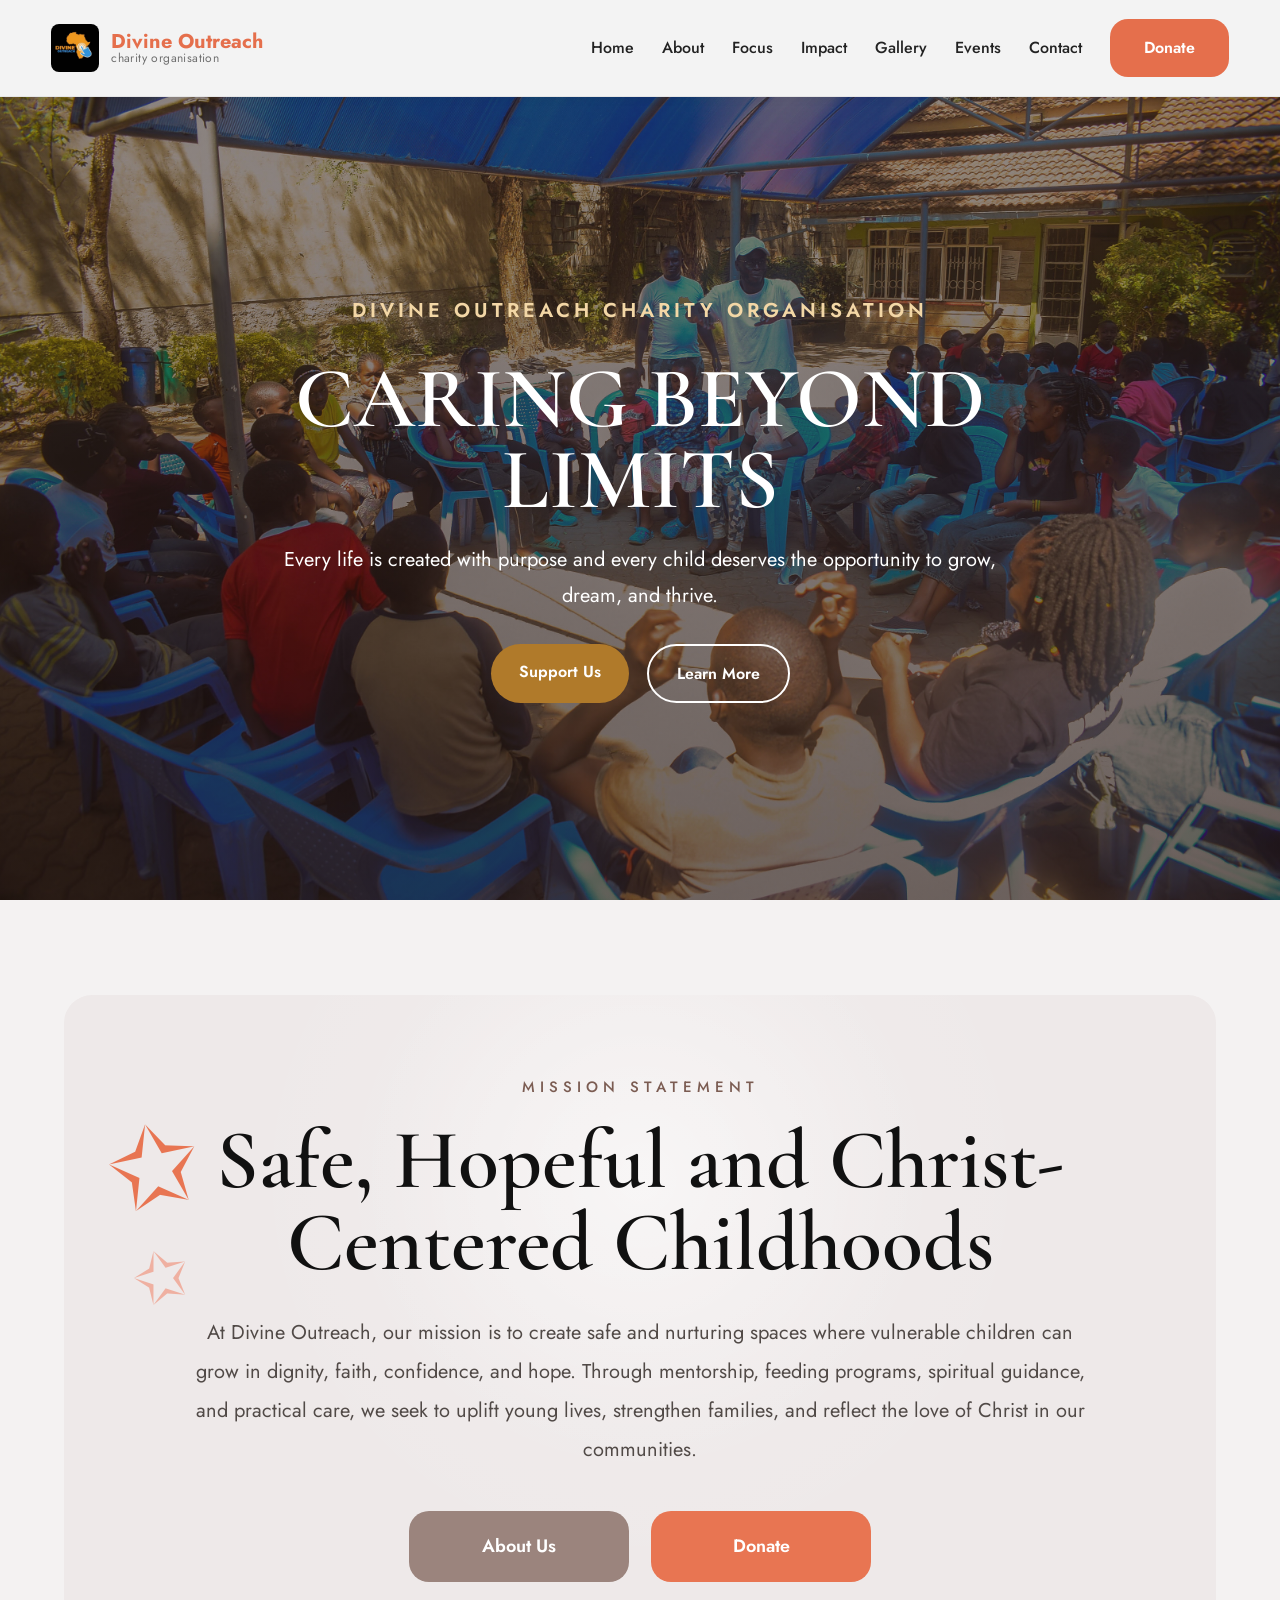
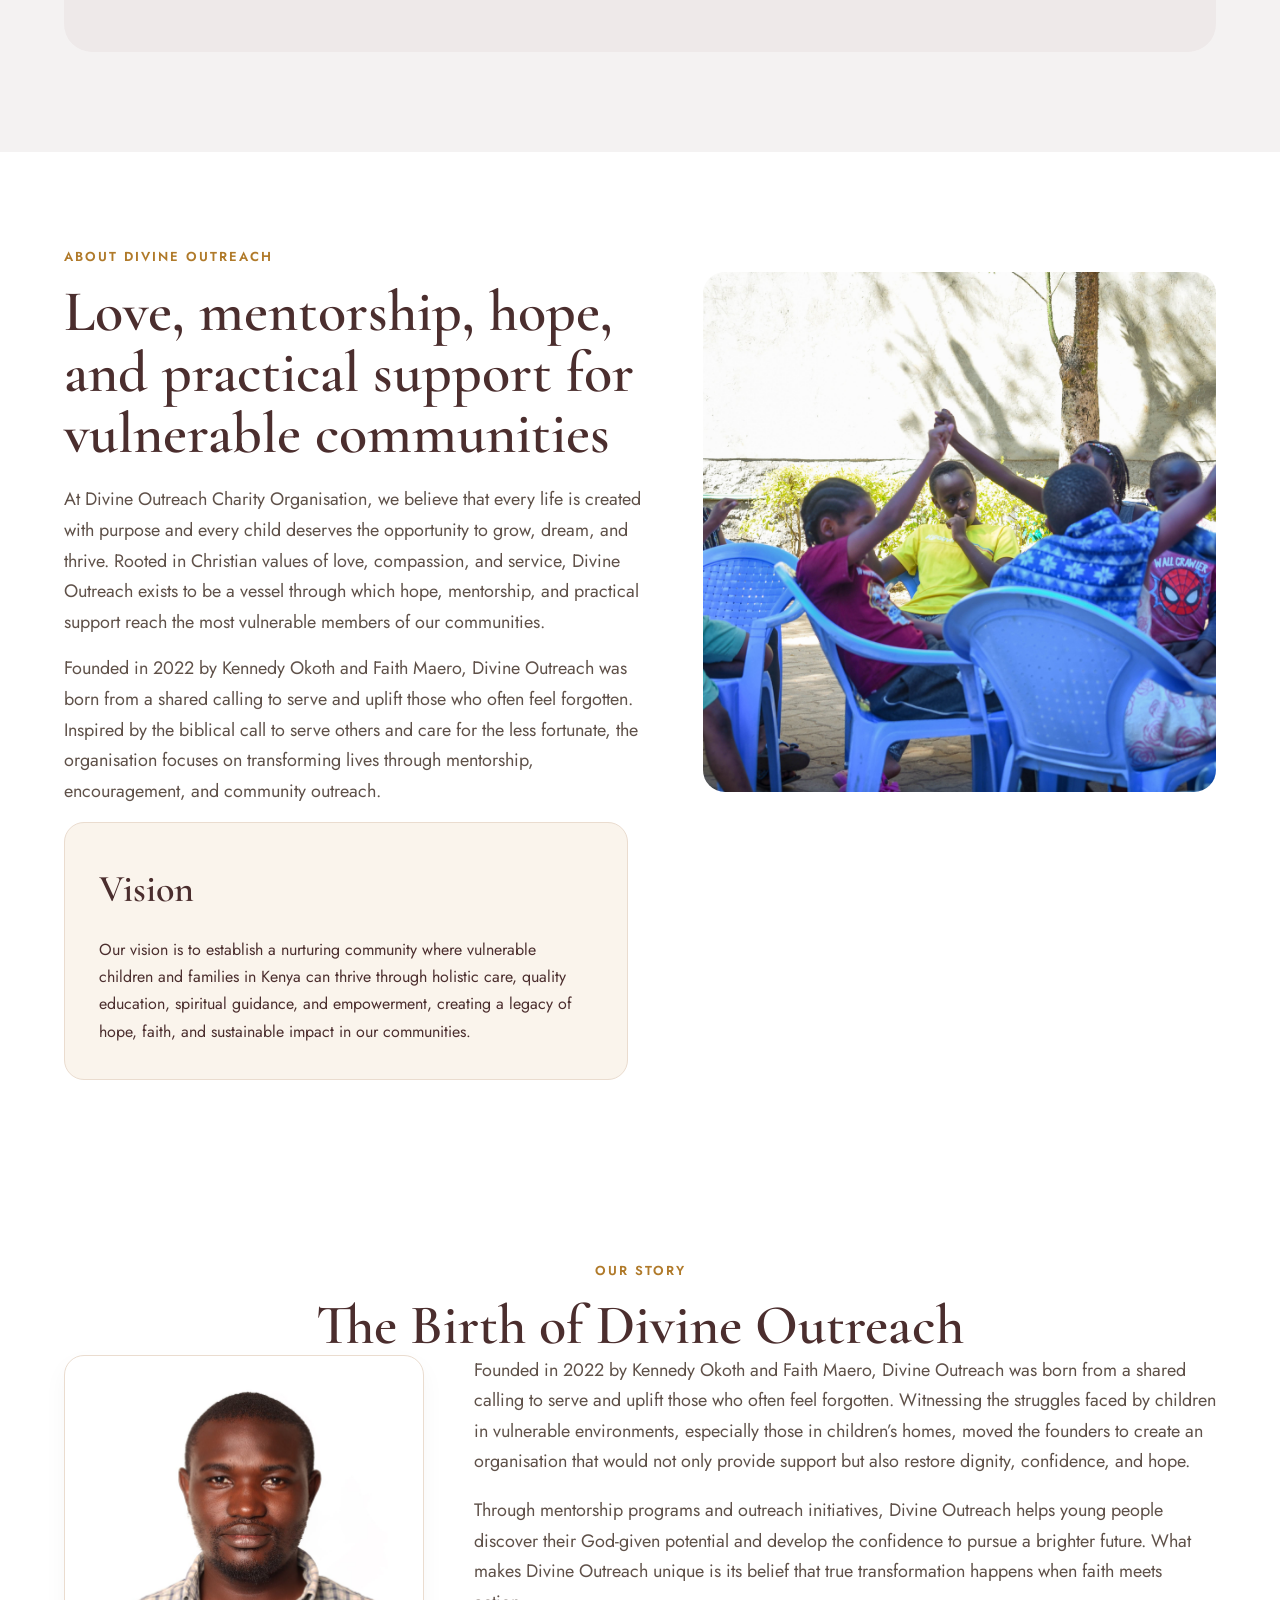
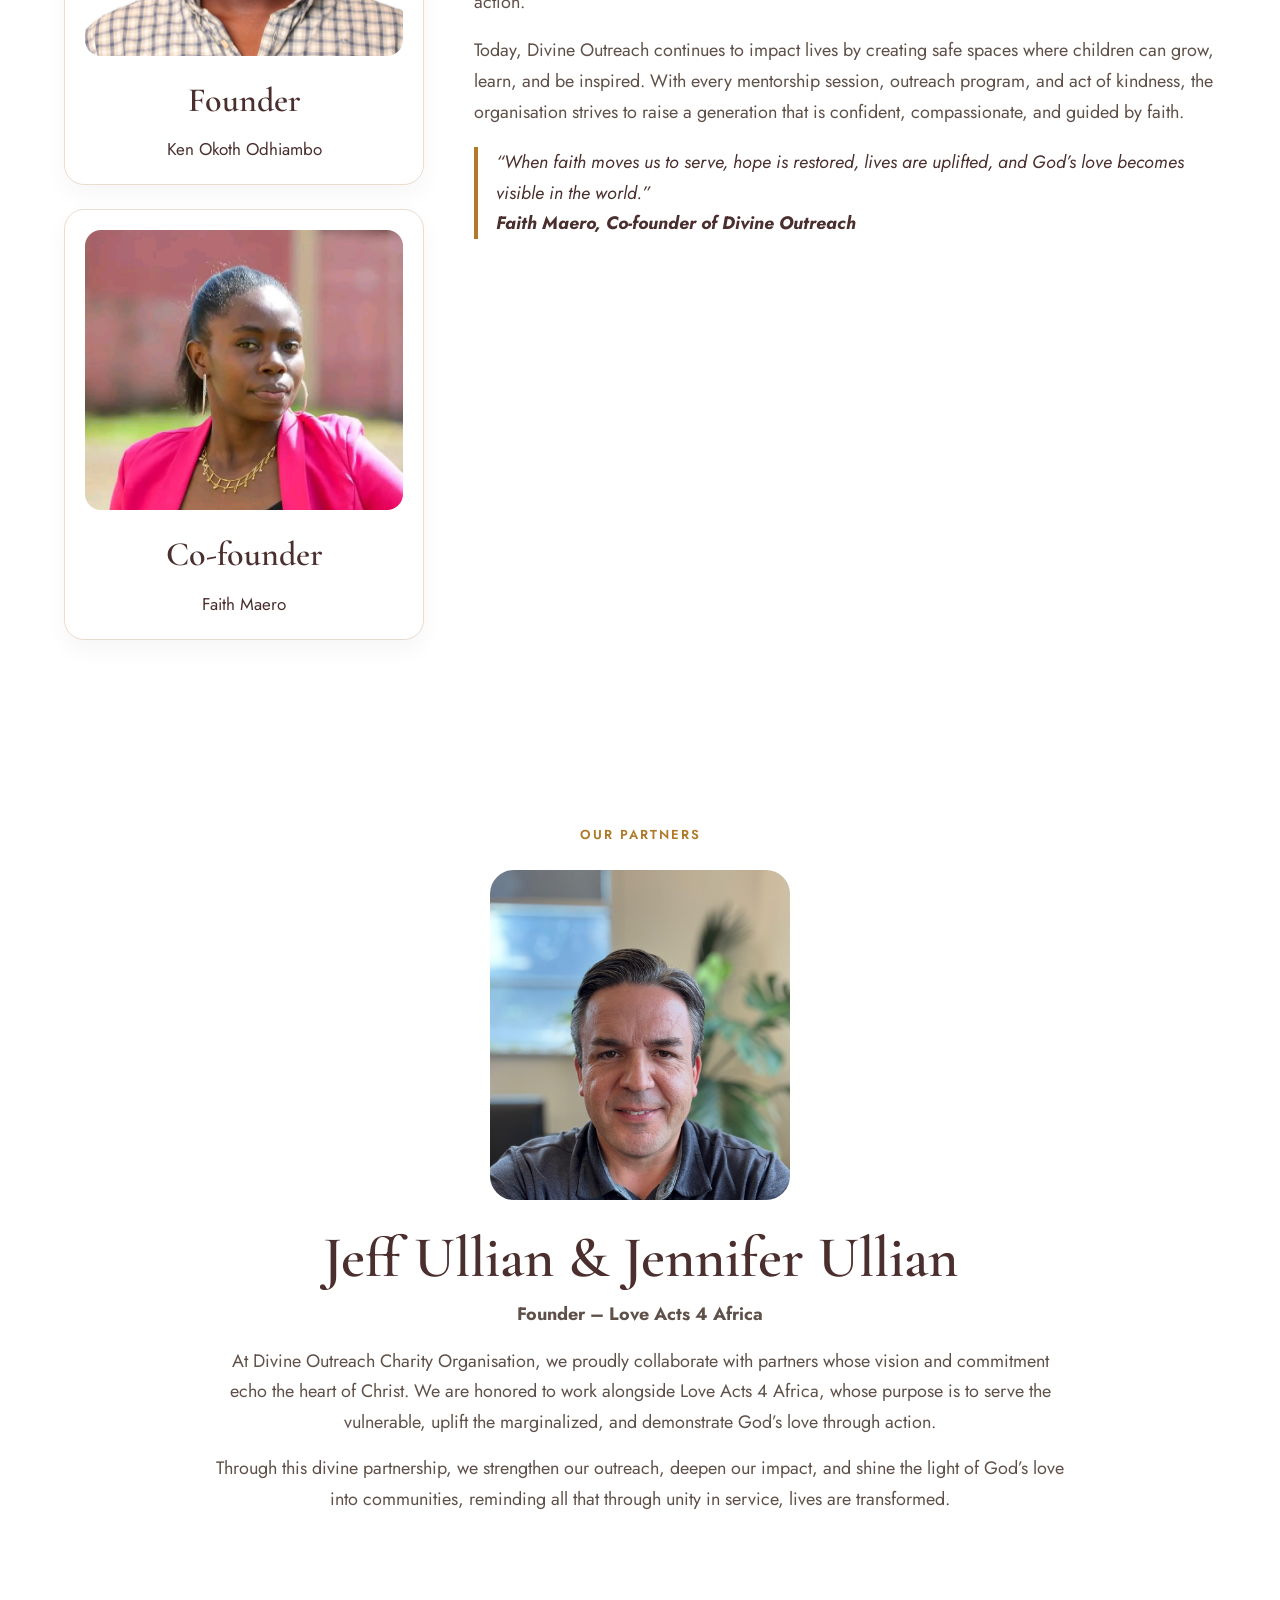
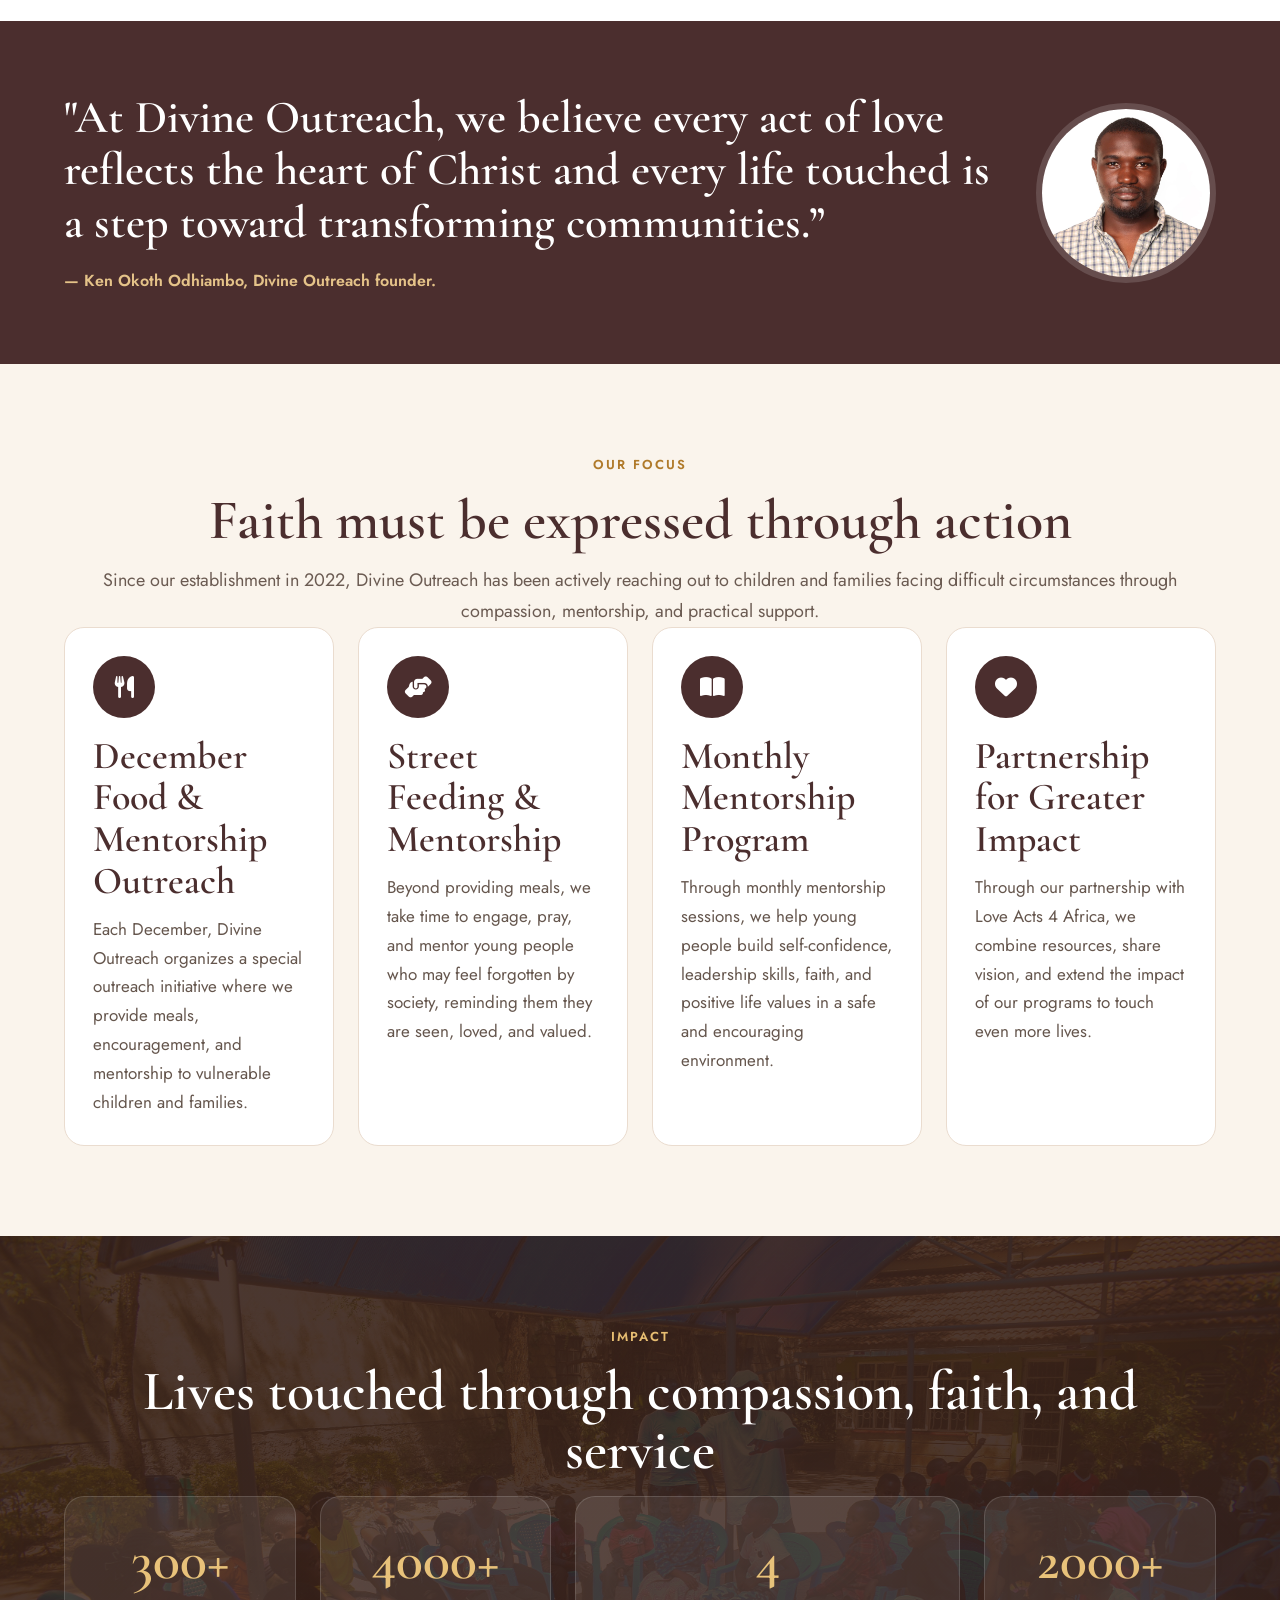
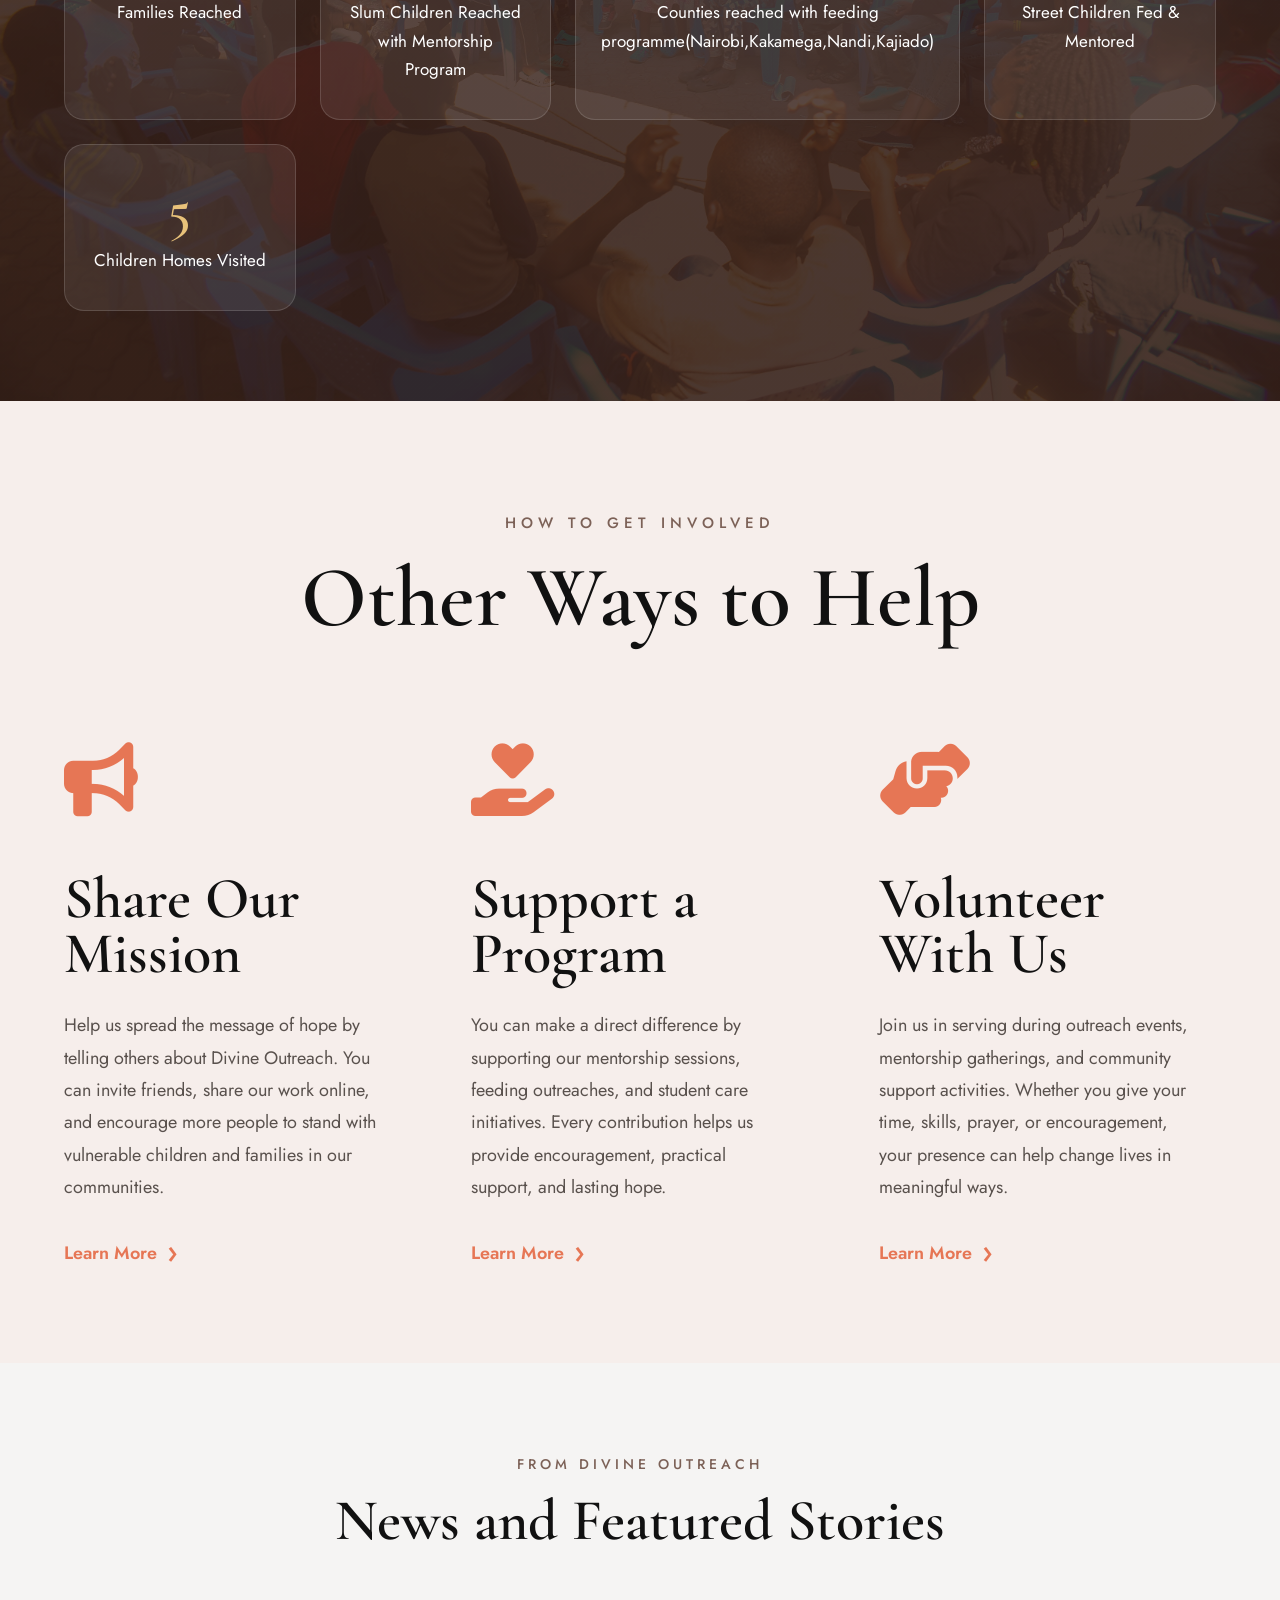
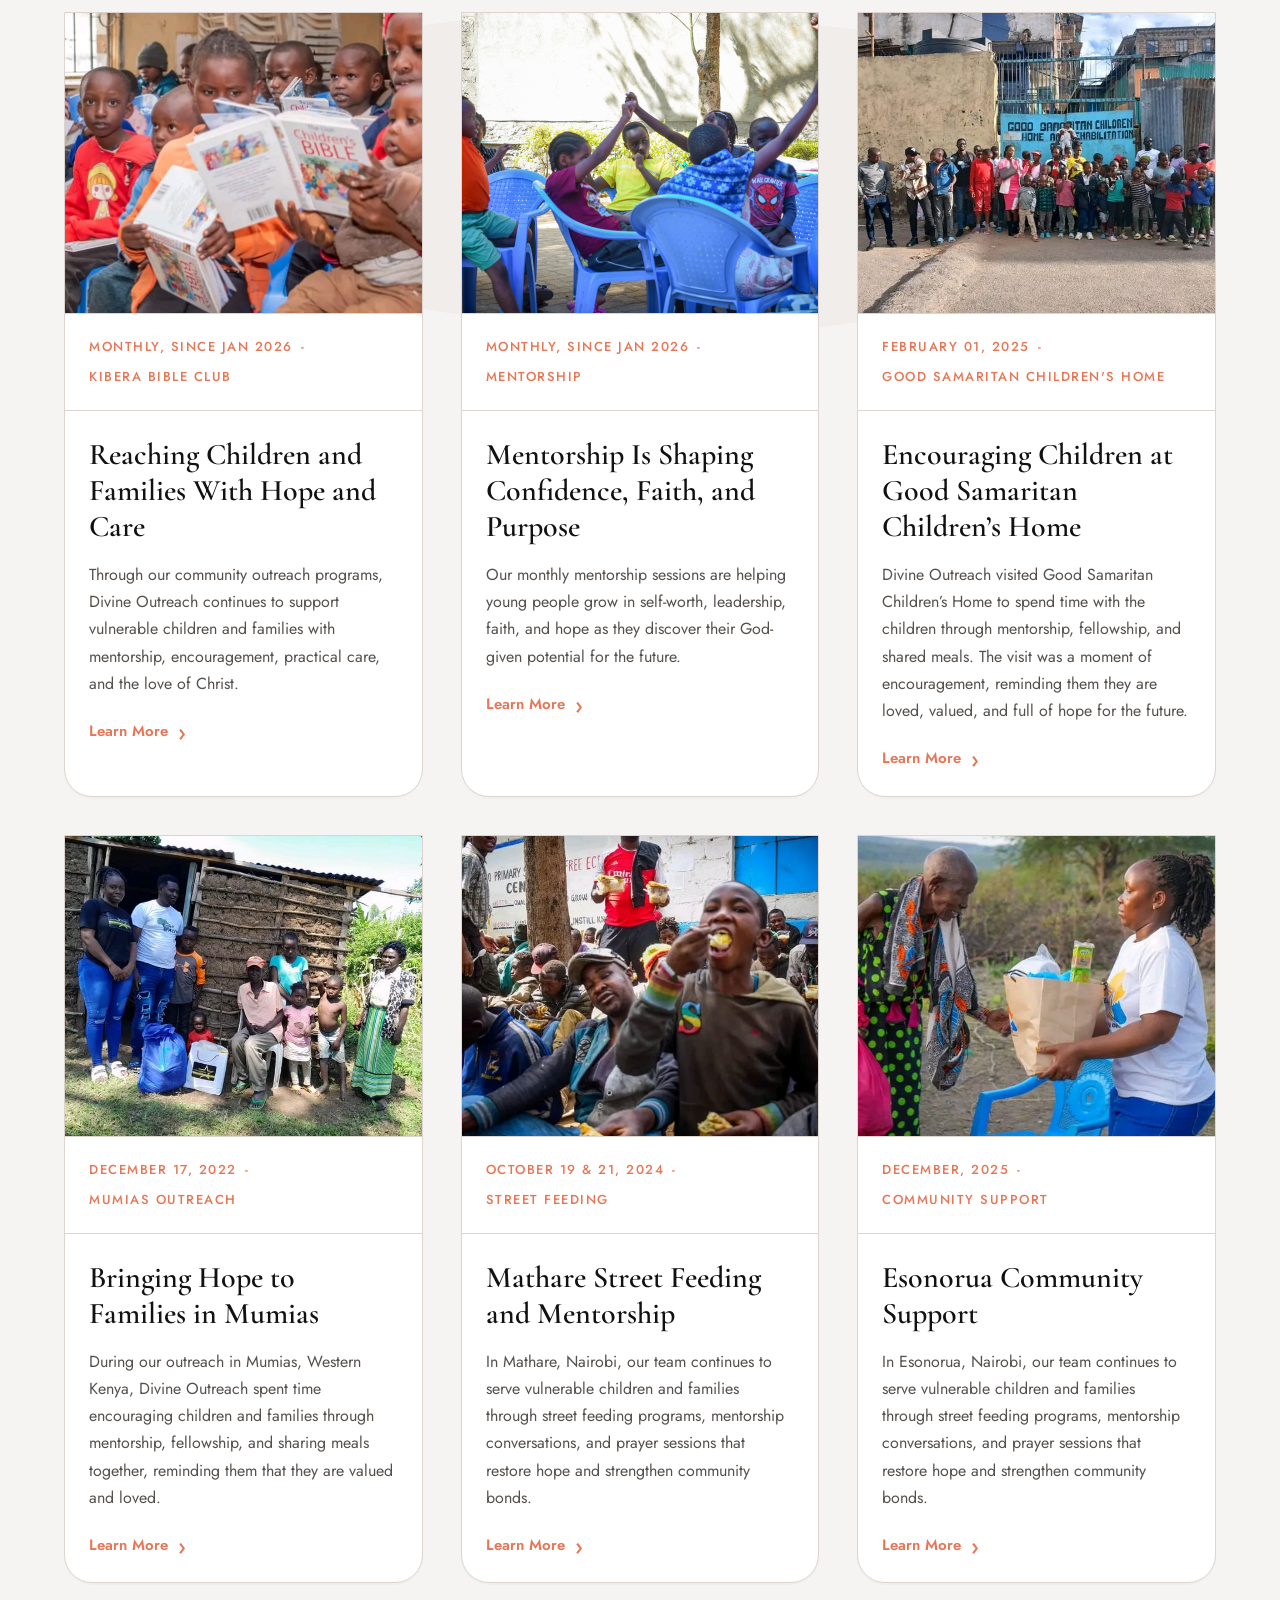
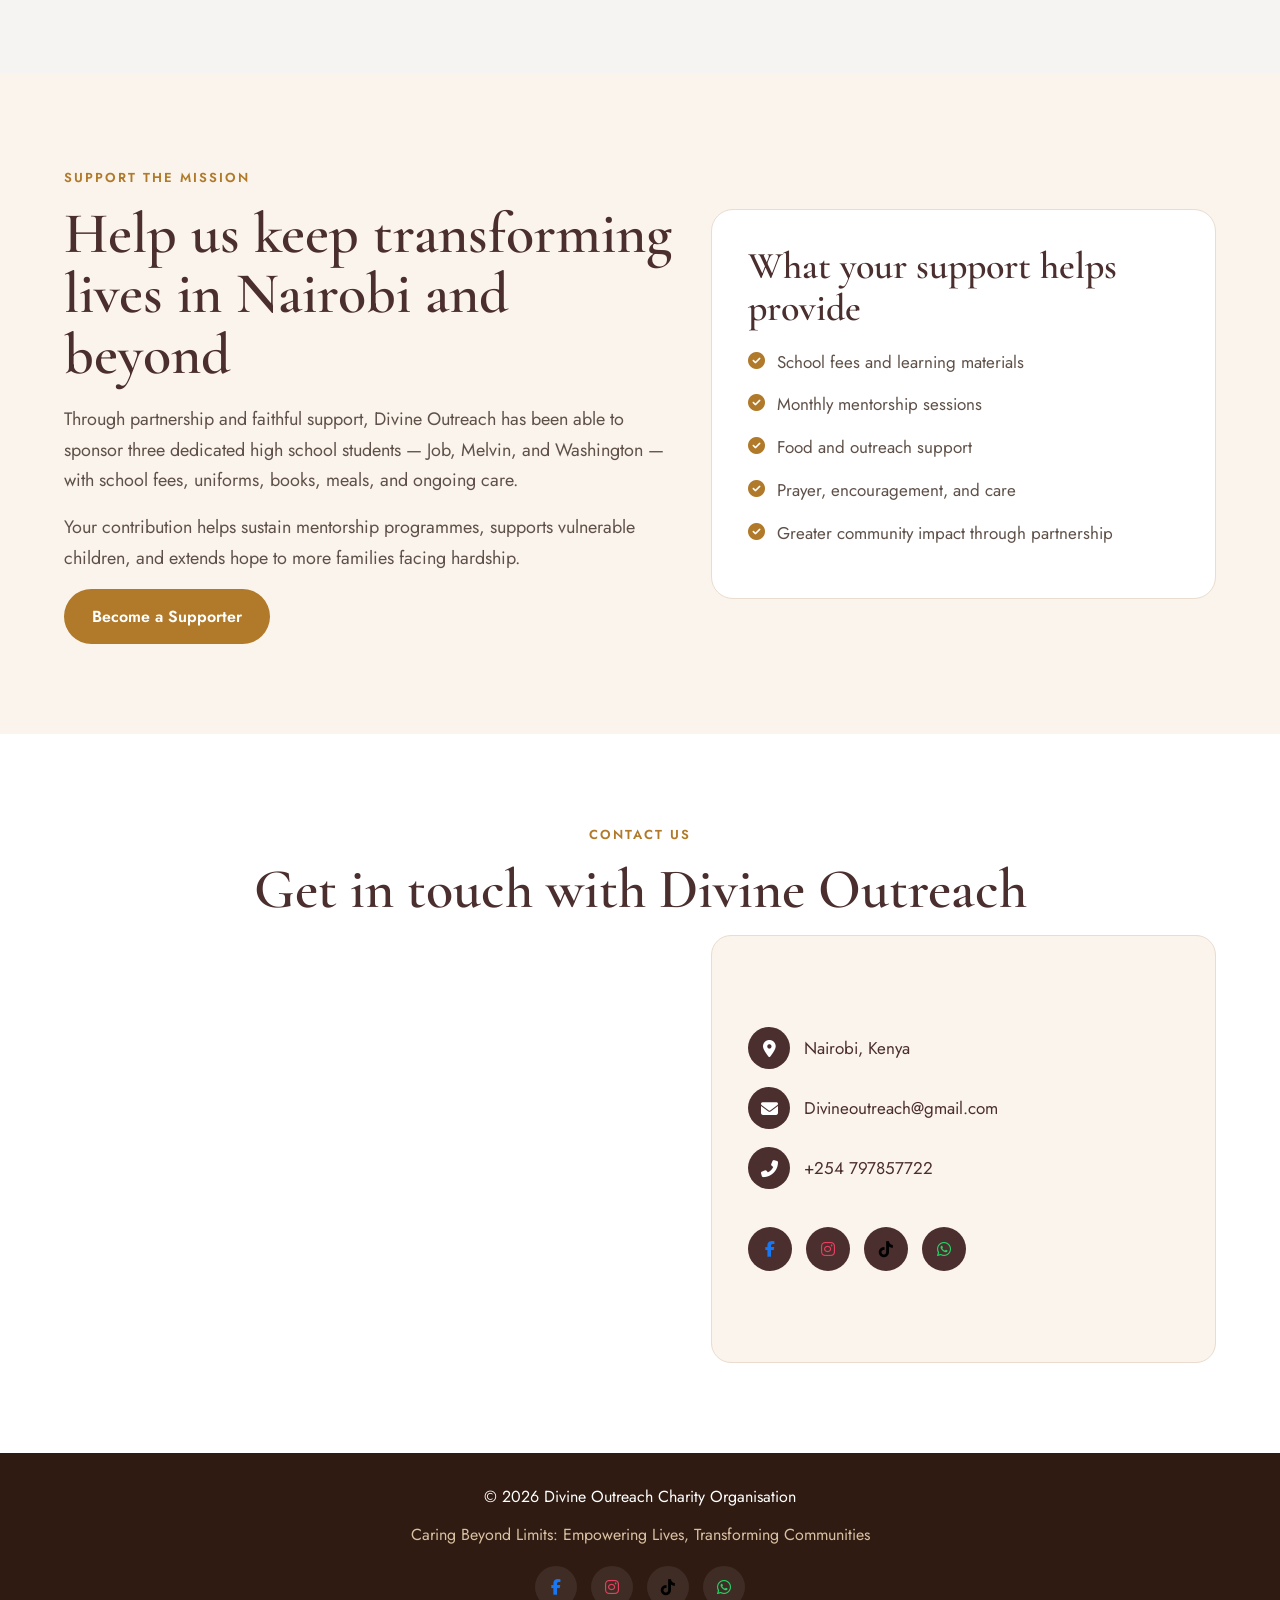
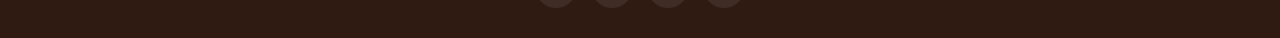
==== commit 92f47fa2: "agg gallery page" ====
--- a/index.html
+++ b/index.html
@@ -30,10 +30,11 @@
     </div>
 
     <ul class="nav-menu" id="navLinks">
+      <li><a href="./">Home</a></li>
       <li><a href="#about">About</a></li>
       <li><a href="#programs">Focus</a></li>
       <li><a href="#impact">Impact</a></li>
-      <li><a href="#gallery">Gallery</a></li>
+     <li><a href="gallery.html">Gallery</a></li>
       <li><a href="events.html">Events</a></li>
       <li><a href="#contact">Contact</a></li>
     </ul>
@@ -214,27 +215,32 @@
   </section>
 
   <!-- Partner -->
-  <section class="section">
-    <div class="container partner-feature">
-      <div class="partner-text">
-        <span class="section-label">Our Partners</span>
-        <h2>Jeff Ullian & Jennifer Ullian</h2>
-        <p class="partner-role">Founder – Love Acts 4 Africa</p>
-        <p>
-          At Divine Outreach Charity Organisation, we proudly collaborate with
-          partners whose vision and commitment echo the heart of Christ.
-          We are honored to work alongside Love Acts 4 Africa, whose purpose is
-          to serve the vulnerable, uplift the marginalized, and demonstrate God’s
-          love through action.
-        </p>
-        <p>
-          Through this divine partnership, we strengthen our outreach, deepen our
-          impact, and shine the light of God’s love into communities, reminding all
-          that through unity in service, lives are transformed.
-        </p>
-      </div>
-    </div>
-  </section>  
+<section class="section">
+  <div class="container partner-feature">
+    <div class="partner-text">
+      <span class="section-label">Our Partners</span>
+
+      <div class="partner-image">
+        <img src="./images/pat.jpeg" alt="Jeff Ullian and Jennifer Ullian">
+      </div>
+
+      <h2>Jeff Ullian & Jennifer Ullian</h2>
+      <p class="partner-role">Founder – Love Acts 4 Africa</p>
+      <p>
+        At Divine Outreach Charity Organisation, we proudly collaborate with
+        partners whose vision and commitment echo the heart of Christ.
+        We are honored to work alongside Love Acts 4 Africa, whose purpose is
+        to serve the vulnerable, uplift the marginalized, and demonstrate God’s
+        love through action.
+      </p>
+      <p>
+        Through this divine partnership, we strengthen our outreach, deepen our
+        impact, and shine the light of God’s love into communities, reminding all
+        that through unity in service, lives are transformed.
+      </p>
+    </div>
+  </div>
+</section>
   <!-- Quote -->
   <section class="quote-section">
     <div class="container quote-content">
@@ -635,6 +641,7 @@
           <a href="https://www.facebook.com/profile.php?id=100091860741472" target="_blank"><i class="fab fa-facebook-f"></i></a>
           <a href="https://www.instagram.com/divineoutreachke?igsh=MWtxbzQyanZjNHlobQ==" target="_blank"><i class="fab fa-instagram"></i></a>
           <a href="https://www.tiktok.com/@divine_outreach_ke?_r=1&_t=ZS-94dRq1vraHU" target="_blank"><i class="fab fa-tiktok"></i></a>
+          <a href="https://wa.me/254797857722" target="_blank"><i class="fab fa-whatsapp"></i></a>
         </div>
       </div>
     </div>
@@ -651,6 +658,7 @@
         <a href="https://www.facebook.com/profile.php?id=100091860741472" target="_blank"><i class="fab fa-facebook-f"></i></a>
         <a href="https://www.instagram.com/divineoutreachke?igsh=MWtxbzQyanZjNHlobQ==" target="_blank"><i class="fab fa-instagram"></i></a>
         <a href="https://www.tiktok.com/@divine_outreach_ke?_r=1&_t=ZS-94dRq1vraHU" target="_blank"><i class="fab fa-tiktok"></i></a>
+        <a href="https://wa.me/254797857722" target="_blank"><i class="fab fa-whatsapp"></i></a>
       </div>
     </div>
   </footer>
--- a/style.css
+++ b/style.css
@@ -1993,3 +1993,534 @@
 .read-more-btn.active span {
   transform: rotate(90deg);
 }
+/* GALLERY PAGE */
+.gallery-showcase {
+  position: relative;
+  background: #f7f7f7;
+  overflow: hidden;
+  min-height: 100vh;
+  padding: 70px 0 90px;
+}
+
+.gallery-shell {
+  position: relative;
+  z-index: 3;
+}
+
+.gallery-header {
+  text-align: center;
+  max-width: 660px;
+  margin: 0 auto 36px;
+}
+
+.gallery-mini-title {
+  font-size: 13px;
+  letter-spacing: 3px;
+  text-transform: uppercase;
+  color: #6e6596;
+  font-weight: 700;
+  margin-bottom: 14px;
+}
+
+.gallery-header h1 {
+  font-family: 'Jost', sans-serif;
+  font-size: 56px;
+  line-height: 1.05;
+  color: #111325;
+  font-weight: 700;
+  margin-bottom: 12px;
+}
+
+.gallery-header p {
+  font-size: 18px;
+  line-height: 1.7;
+  color: #5f6280;
+}
+
+.gallery-filters {
+  display: flex;
+  flex-wrap: wrap;
+  justify-content: center;
+  gap: 12px;
+  margin: 0 auto 42px;
+  max-width: 1100px;
+}
+
+.gallery-pill {
+  border: 1.6px solid #78719b;
+  background: transparent;
+  color: #4f4a6e;
+  padding: 12px 22px;
+  border-radius: 999px;
+  font-family: 'Jost', sans-serif;
+  font-size: 14px;
+  cursor: pointer;
+  transition: 0.3s ease;
+}
+
+.gallery-pill:hover,
+.gallery-pill.active {
+  background: #0d1034;
+  color: #ffffff;
+  border-color: #0d1034;
+}
+
+.gallery-stage {
+  position: relative;
+  height: 520px;
+  max-width: 1250px;
+  margin: 0 auto;
+}
+
+.gallery-carousel {
+  position: relative;
+  height: 100%;
+}
+
+.gallery-card {
+  position: absolute;
+  border-radius: 28px;
+  overflow: hidden;
+  box-shadow: 0 20px 50px rgba(20, 20, 45, 0.14);
+  transition: all 0.55s ease;
+  opacity: 1;
+}
+
+.gallery-card img {
+  width: 100%;
+  height: 100%;
+  object-fit: cover;
+}
+
+.gallery-card-overlay {
+  position: absolute;
+  left: 0;
+  right: 0;
+  bottom: 0;
+  padding: 22px 22px 20px;
+  background: linear-gradient(to top, rgba(8, 10, 25, 0.75), rgba(8, 10, 25, 0));
+  color: #ffffff;
+}
+
+.gallery-card-overlay span {
+  display: inline-block;
+  font-size: 12px;
+  letter-spacing: 2px;
+  text-transform: uppercase;
+  color: #d8d9e8;
+  margin-bottom: 8px;
+}
+
+.gallery-card-overlay h3 {
+  font-family: 'Jost', sans-serif;
+  font-size: 20px;
+  line-height: 1.3;
+  font-weight: 600;
+}
+
+.hidden-card {
+  opacity: 0;
+  pointer-events: none;
+  transform: scale(0.8);
+  z-index: 0;
+}
+
+.card-left {
+  left: 6%;
+  top: 145px;
+  width: 230px;
+  height: 230px;
+  z-index: 1;
+}
+
+.card-mid-left {
+  left: 17%;
+  top: 95px;
+  width: 290px;
+  height: 290px;
+  z-index: 2;
+}
+
+.card-center {
+  left: 50%;
+  top: 60px;
+  width: 380px;
+  height: 380px;
+  transform: translateX(-50%);
+  z-index: 5;
+}
+
+.card-mid-right {
+  right: 17%;
+  top: 95px;
+  width: 290px;
+  height: 290px;
+  z-index: 2;
+}
+
+.card-right {
+  right: 6%;
+  top: 145px;
+  width: 230px;
+  height: 230px;
+  z-index: 1;
+}
+
+.gallery-arrow {
+  position: absolute;
+  bottom: 10px;
+  width: 54px;
+  height: 54px;
+  border: 1.5px solid #4c4e67;
+  background: #ffffff;
+  color: #111325;
+  border-radius: 50%;
+  cursor: pointer;
+  transition: 0.3s ease;
+  z-index: 8;
+}
+
+.gallery-arrow:hover {
+  background: #0d1034;
+  color: #ffffff;
+  border-color: #0d1034;
+}
+
+.gallery-arrow-left {
+  left: calc(50% - 62px);
+}
+
+.gallery-arrow-right {
+  right: calc(50% - 62px);
+}
+
+.gallery-side-blur {
+  position: absolute;
+  top: 110px;
+  width: 170px;
+  height: 680px;
+  z-index: 1;
+  border-radius: 0;
+  background:
+    linear-gradient(180deg, rgba(239, 236, 236, 0.92), rgba(237, 235, 233, 0.84),  rgba(242, 240, 238, 0.92));
+  filter: blur(10px);
+  opacity: 0.85;
+}
+
+.gallery-side-left {
+  left: 3.5%;
+}
+
+.gallery-side-right {
+  right: 3.5%;
+}
+
+.gallery-mobile-grid {
+  display: none;
+}
+
+/* gallery mobile cards */
+.gallery-mobile-card {
+  background: #ffffff;
+  border-radius: 24px;
+  overflow: hidden;
+  box-shadow: 0 16px 40px rgba(20, 20, 45, 0.08);
+  margin-bottom: 22px;
+}
+
+.gallery-mobile-card img {
+  width: 100%;
+  height: 240px;
+  object-fit: cover;
+}
+
+.gallery-mobile-body {
+  padding: 22px 18px;
+}
+
+.gallery-mobile-body span {
+  display: inline-block;
+  font-size: 12px;
+  letter-spacing: 2px;
+  text-transform: uppercase;
+  color: #6e6596;
+  margin-bottom: 10px;
+}
+
+.gallery-mobile-body h3 {
+  font-family: 'Jost', sans-serif;
+  font-size: 22px;
+  line-height: 1.3;
+  color: #111325;
+}
+
+/* responsive */
+@media (max-width: 1200px) {
+  .gallery-side-blur {
+    width: 120px;
+  }
+
+  .card-left {
+    left: 3%;
+  }
+
+  .card-mid-left {
+    left: 13%;
+  }
+
+  .card-mid-right {
+    right: 13%;
+  }
+
+  .card-right {
+    right: 3%;
+  }
+}
+
+@media (max-width: 992px) {
+  .gallery-stage {
+    display: none;
+  }
+
+  .gallery-mobile-grid {
+    display: block;
+    max-width: 700px;
+    margin: 0 auto;
+  }
+
+  .gallery-side-blur {
+    display: none;
+  }
+
+  .gallery-header h1 {
+    font-size: 42px;
+  }
+
+  .gallery-header p {
+    font-size: 16px;
+  }
+}
+
+@media (max-width: 768px) {
+  .gallery-showcase {
+    padding: 50px 0 70px;
+  }
+
+  .gallery-header h1 {
+    font-size: 34px;
+  }
+
+  .gallery-filters {
+    gap: 10px;
+  }
+
+  .gallery-pill {
+    padding: 10px 16px;
+    font-size: 13px;
+  }
+}
+
+@media (max-width: 480px) {
+  .gallery-header h1 {
+    font-size: 30px;
+  }
+
+  .gallery-mini-title {
+    font-size: 12px;
+    letter-spacing: 2px;
+  }
+
+  .gallery-mobile-card img {
+    height: 210px;
+  }
+
+  .gallery-mobile-body h3 {
+    font-size: 19px;
+  }
+}
+/* GALLERY PAGE GRID */
+.gallery-page-section {
+  background: #f7f7f7;
+  padding: 70px 0 90px;
+}
+
+.gallery-page-header {
+  text-align: center;
+  max-width: 700px;
+  margin: 0 auto 36px;
+}
+
+.gallery-page-label {
+  font-size: 13px;
+  letter-spacing: 3px;
+  text-transform: uppercase;
+  color: #6e6596;
+  font-weight: 700;
+  margin-bottom: 14px;
+}
+
+.gallery-page-header h1 {
+  font-family: 'Jost', sans-serif;
+  font-size: 56px;
+  line-height: 1.05;
+  color: #111325;
+  font-weight: 700;
+  margin-bottom: 12px;
+}
+
+.gallery-page-header p {
+  font-size: 18px;
+  line-height: 1.7;
+  color: #5f6280;
+}
+
+.gallery-filters {
+  display: flex;
+  flex-wrap: wrap;
+  justify-content: center;
+  gap: 12px;
+  margin: 0 auto 42px;
+  max-width: 1100px;
+}
+
+.gallery-pill {
+  border: 1.6px solid #78719b;
+  background: transparent;
+  color: #4f4a6e;
+  padding: 12px 22px;
+  border-radius: 999px;
+  font-family: 'Jost', sans-serif;
+  font-size: 14px;
+  cursor: pointer;
+  transition: 0.3s ease;
+}
+
+.gallery-pill:hover,
+.gallery-pill.active {
+  background: #0d1034;
+  color: #ffffff;
+  border-color: #0d1034;
+}
+
+.gallery-grid {
+  display: grid;
+  grid-template-columns: repeat(3, 1fr);
+  gap: 28px;
+}
+
+.gallery-item {
+  background: #ffffff;
+  border-radius: 24px;
+  overflow: hidden;
+  box-shadow: 0 18px 45px rgba(20, 20, 45, 0.08);
+}
+
+.gallery-item img {
+  width: 100%;
+  height: 300px;
+  object-fit: cover;
+}
+
+.gallery-item-body {
+  padding: 22px 20px;
+}
+
+.gallery-item-body span {
+  display: inline-block;
+  font-size: 12px;
+  letter-spacing: 2px;
+  text-transform: uppercase;
+  color: #6e6596;
+  margin-bottom: 10px;
+}
+
+.gallery-item-body h3 {
+  font-family: 'Jost', sans-serif;
+  font-size: 22px;
+  line-height: 1.35;
+  color: #111325;
+  font-weight: 600;
+}
+
+@media (max-width: 992px) {
+  .gallery-grid {
+    grid-template-columns: repeat(2, 1fr);
+  }
+
+  .gallery-page-header h1 {
+    font-size: 42px;
+  }
+}
+
+@media (max-width: 768px) {
+  .gallery-grid {
+    grid-template-columns: 1fr;
+  }
+
+  .gallery-page-header h1 {
+    font-size: 34px;
+  }
+
+  .gallery-page-header p {
+    font-size: 16px;
+  }
+
+  .gallery-pill {
+    padding: 10px 16px;
+    font-size: 13px;
+  }
+}
+
+@media (max-width: 480px) {
+  .gallery-item img {
+    height: 240px;
+  }
+
+  .gallery-item-body h3 {
+    font-size: 19px;
+  }
+}
+.partner-image {
+  width: 100%;
+  max-width: 300px;
+  margin: 10px auto 28px;
+}
+
+.partner-image img {
+  width: 100%;
+  height: 330px;
+  object-fit: cover;
+  object-position: center top;
+  border-radius: 24px;
+  display: block;
+}
+.contact-social a i.fa-facebook-f {
+  color: #1877F2;
+}
+
+.contact-social a i.fa-instagram {
+  color: #E4405F;
+}
+
+.contact-social a i.fa-tiktok {
+  color: #000000;
+}
+
+.contact-social a i.fa-whatsapp {
+  color: #25D366;
+}
+.footer-social a i.fa-facebook-f {
+  color: #1877F2;
+}
+
+.footer-social a i.fa-instagram {
+  color: #E4405F;
+}
+
+.footer-social a i.fa-tiktok {
+  color: #000000;
+}
+
+.footer-social a i.fa-whatsapp {
+  color: #25D366;
+}
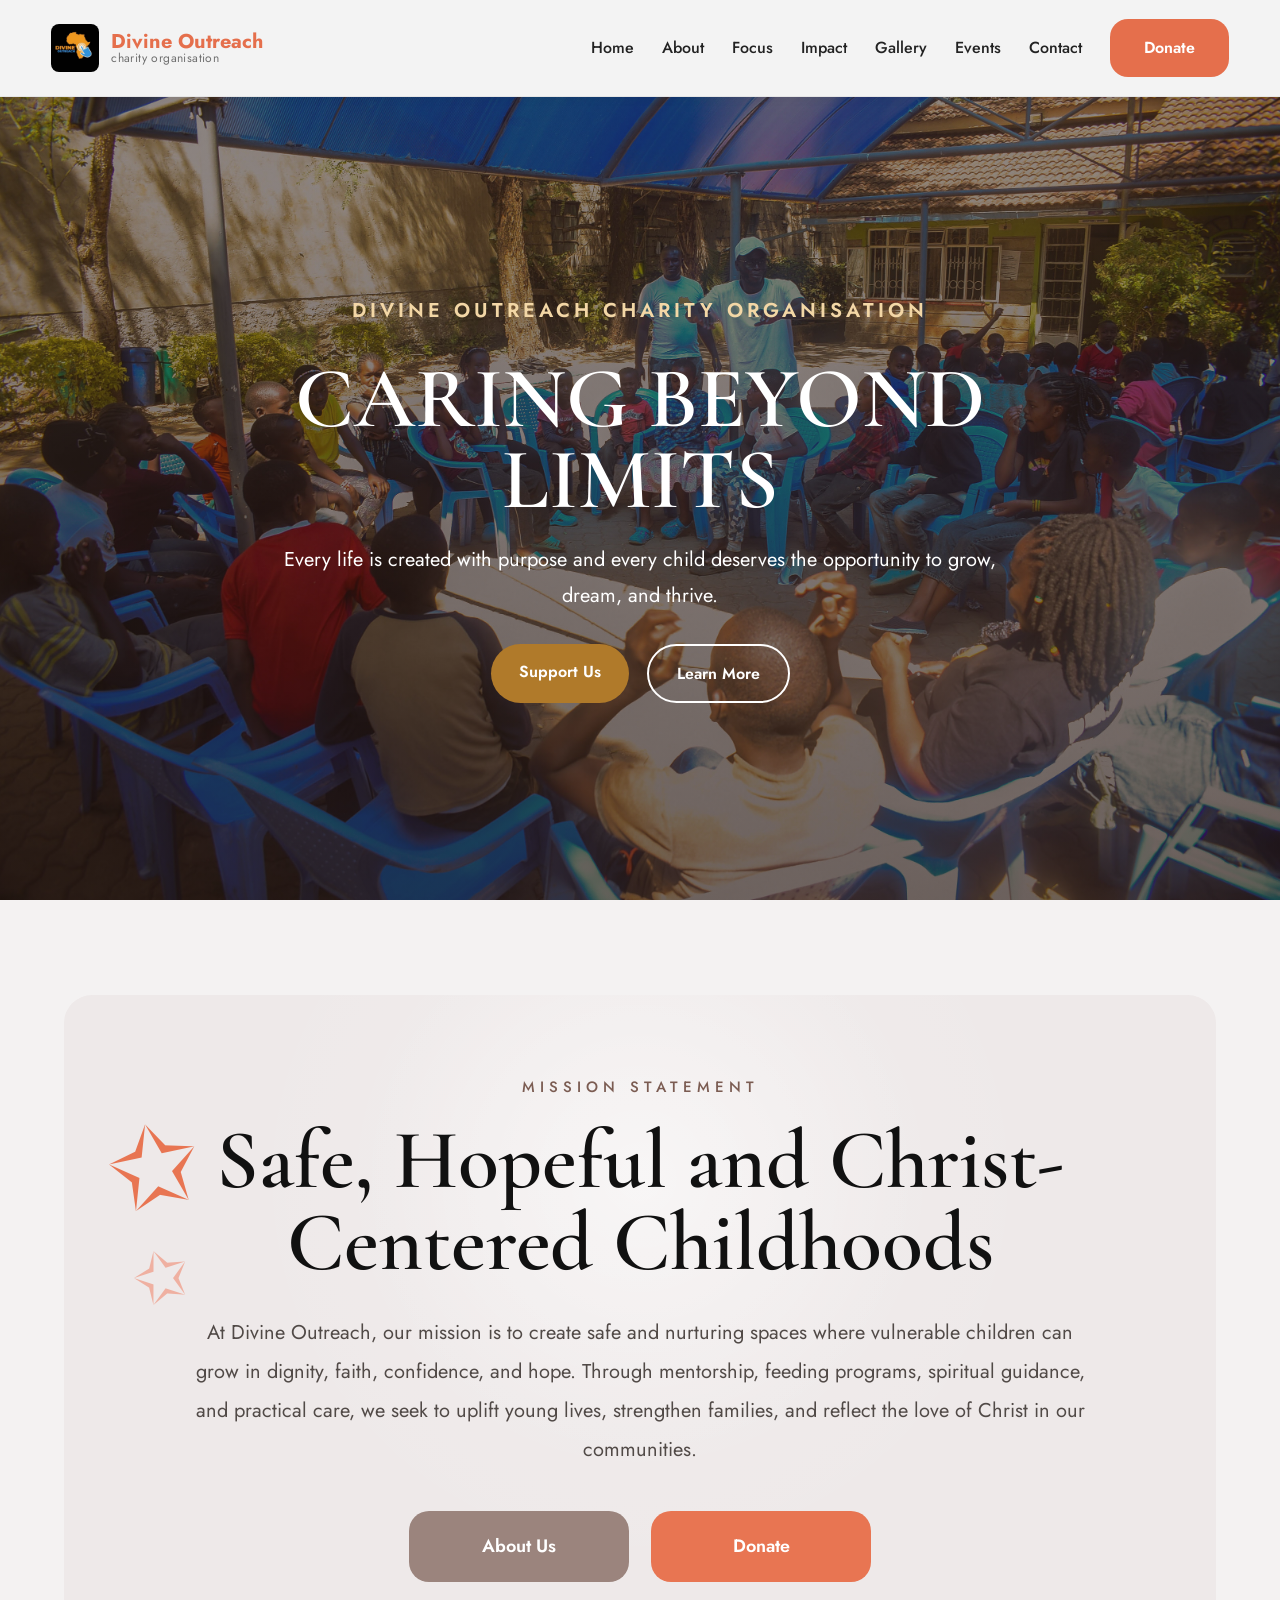
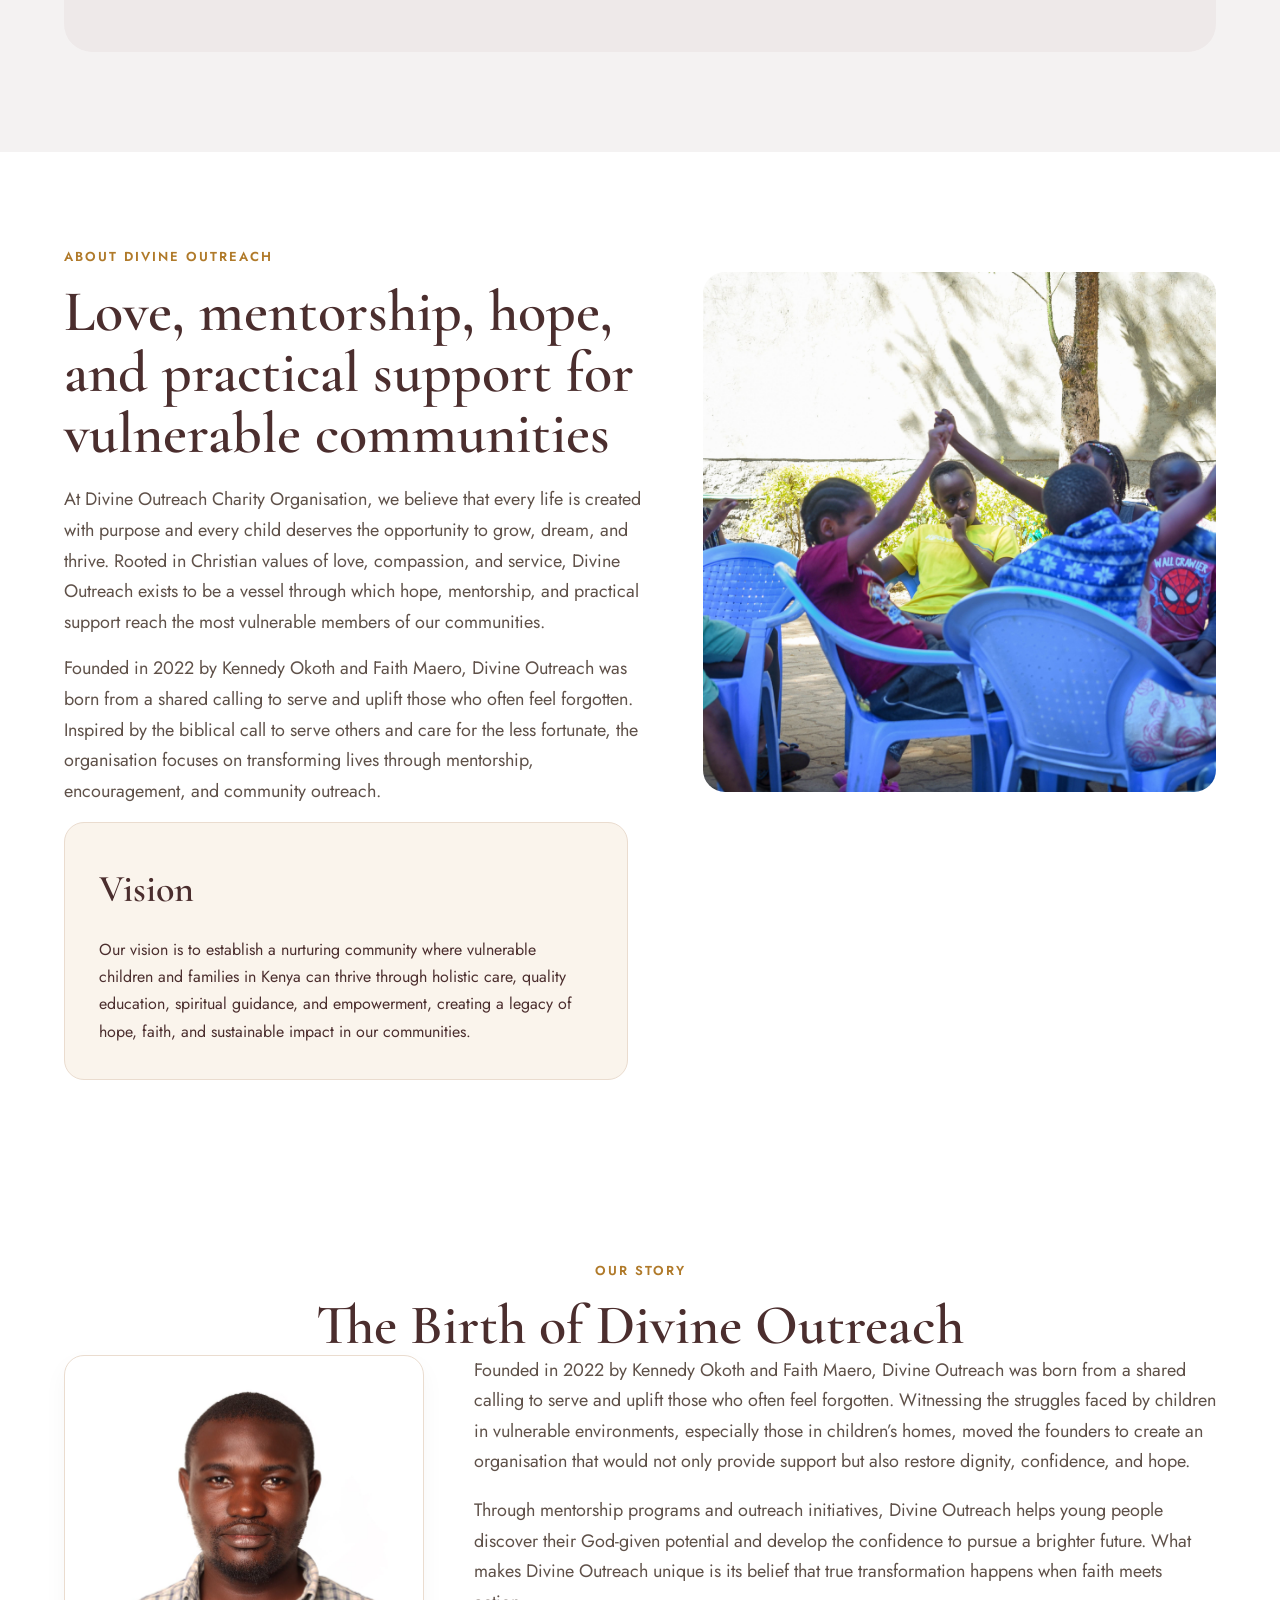
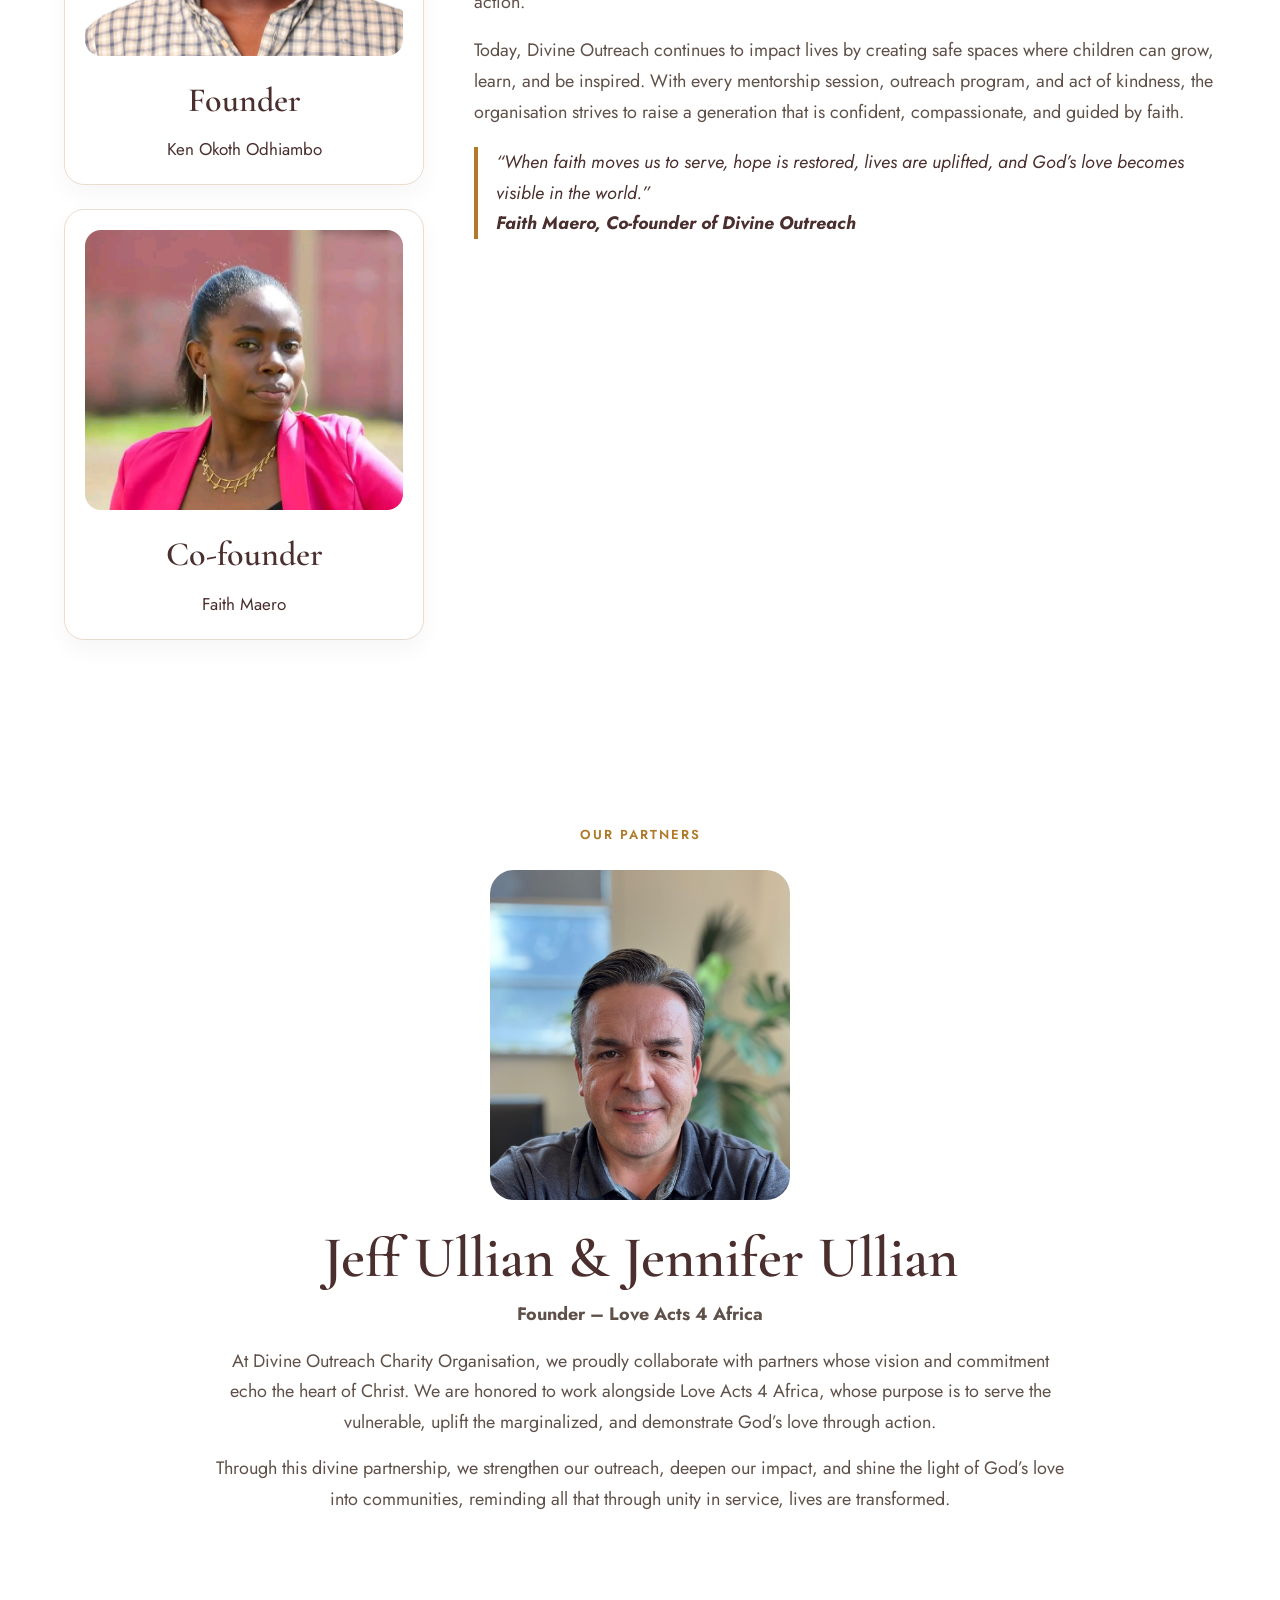
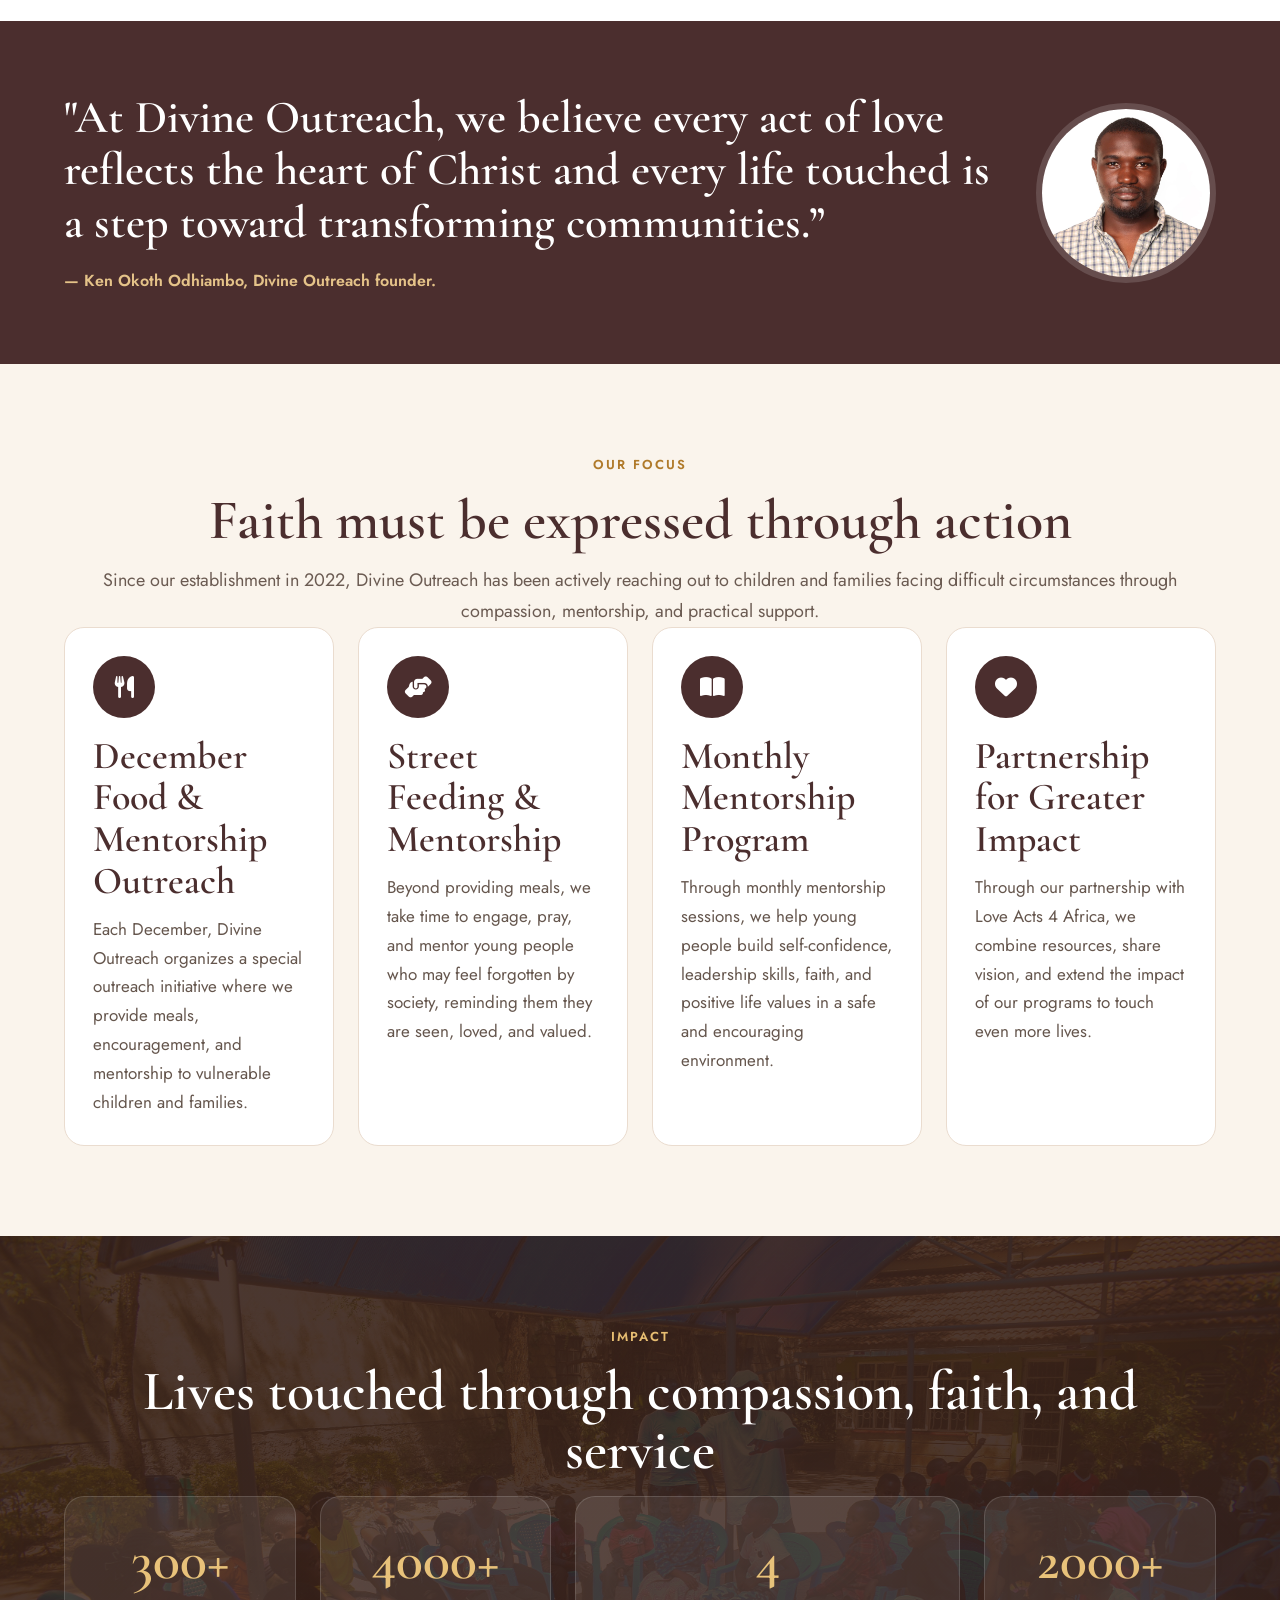
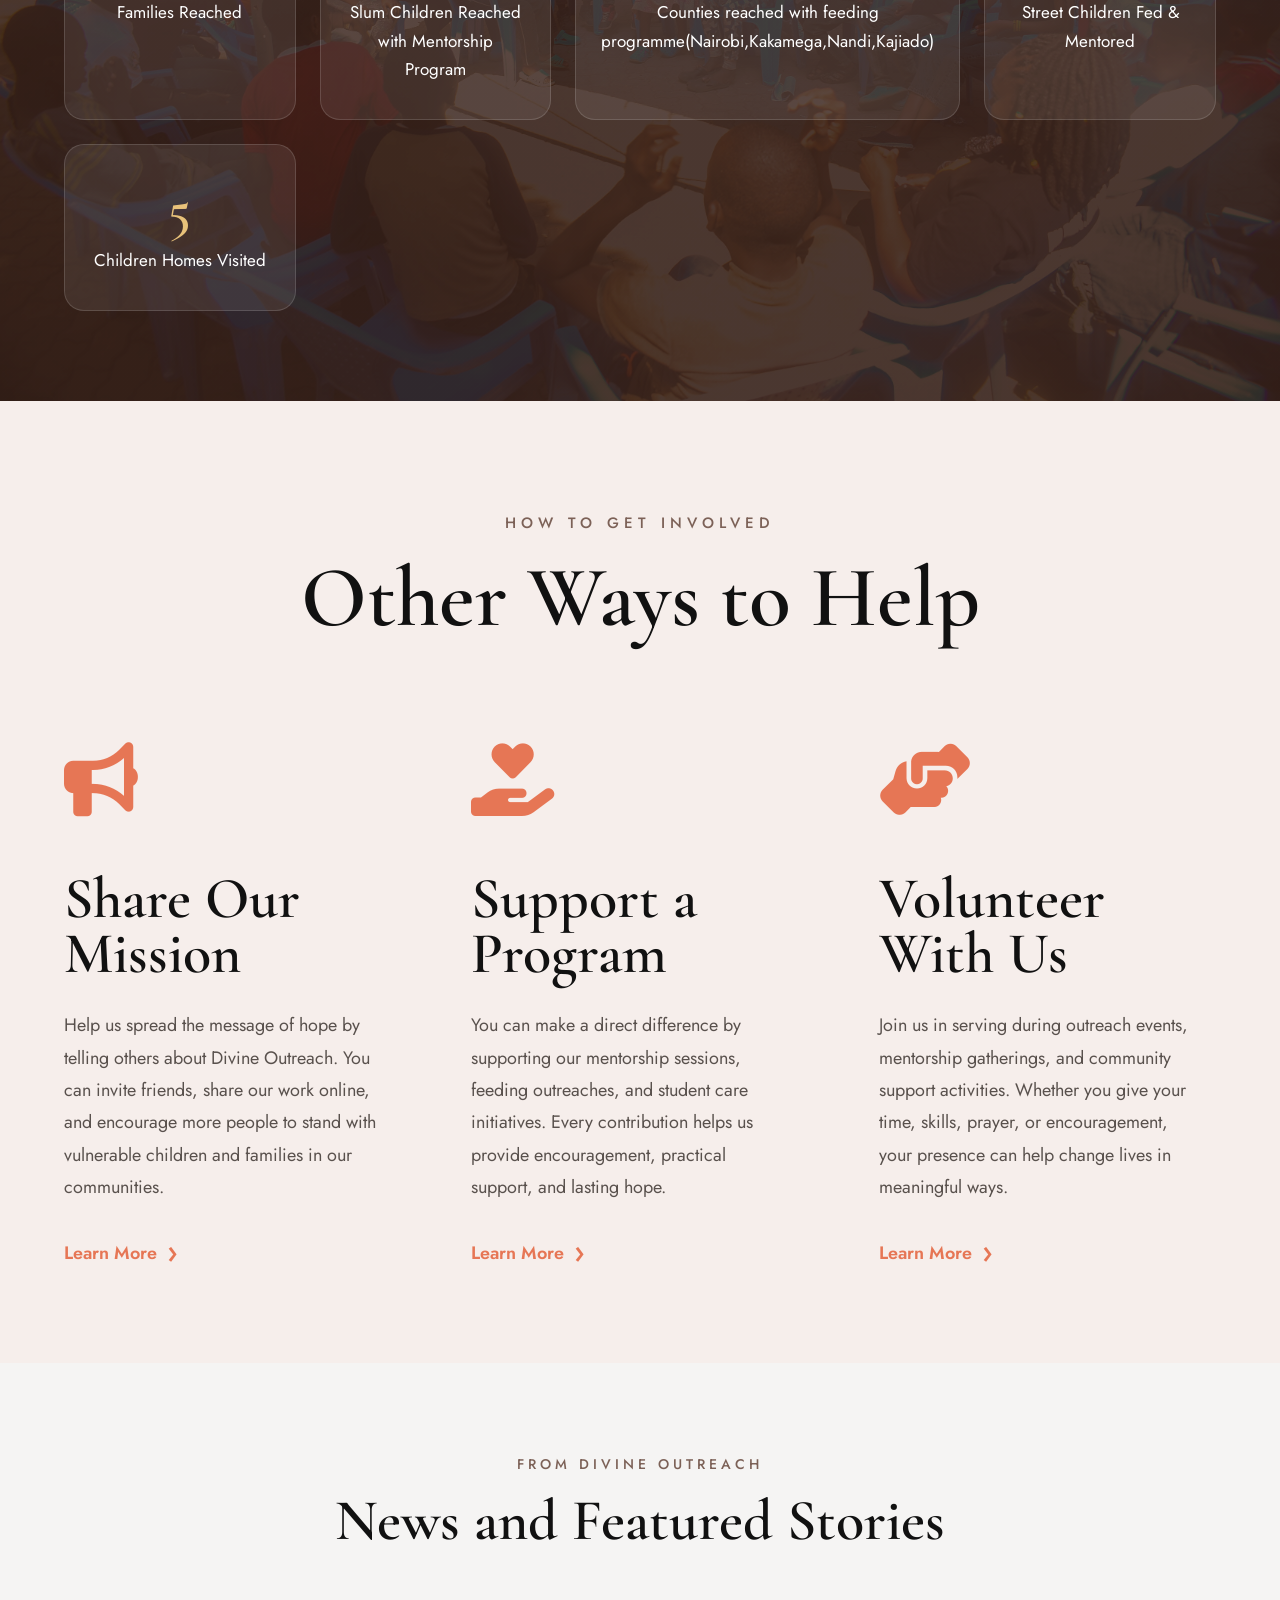
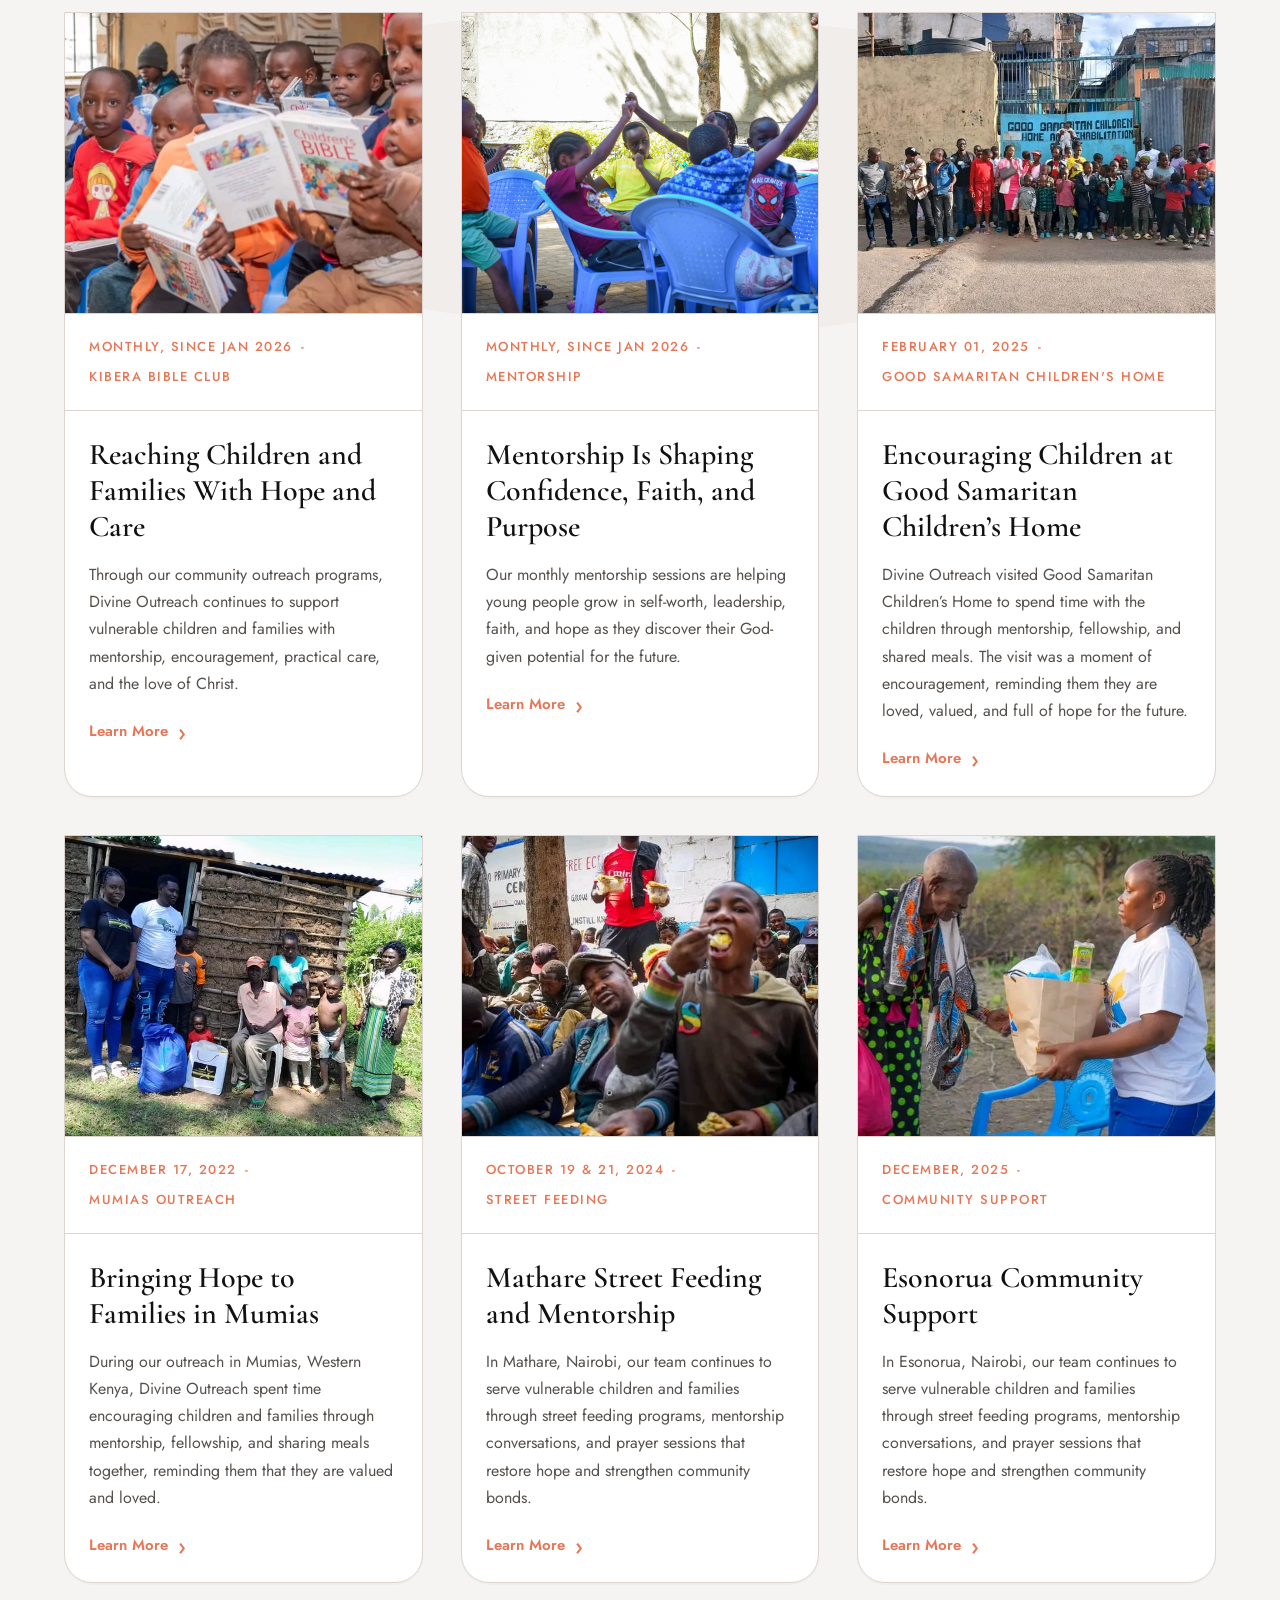
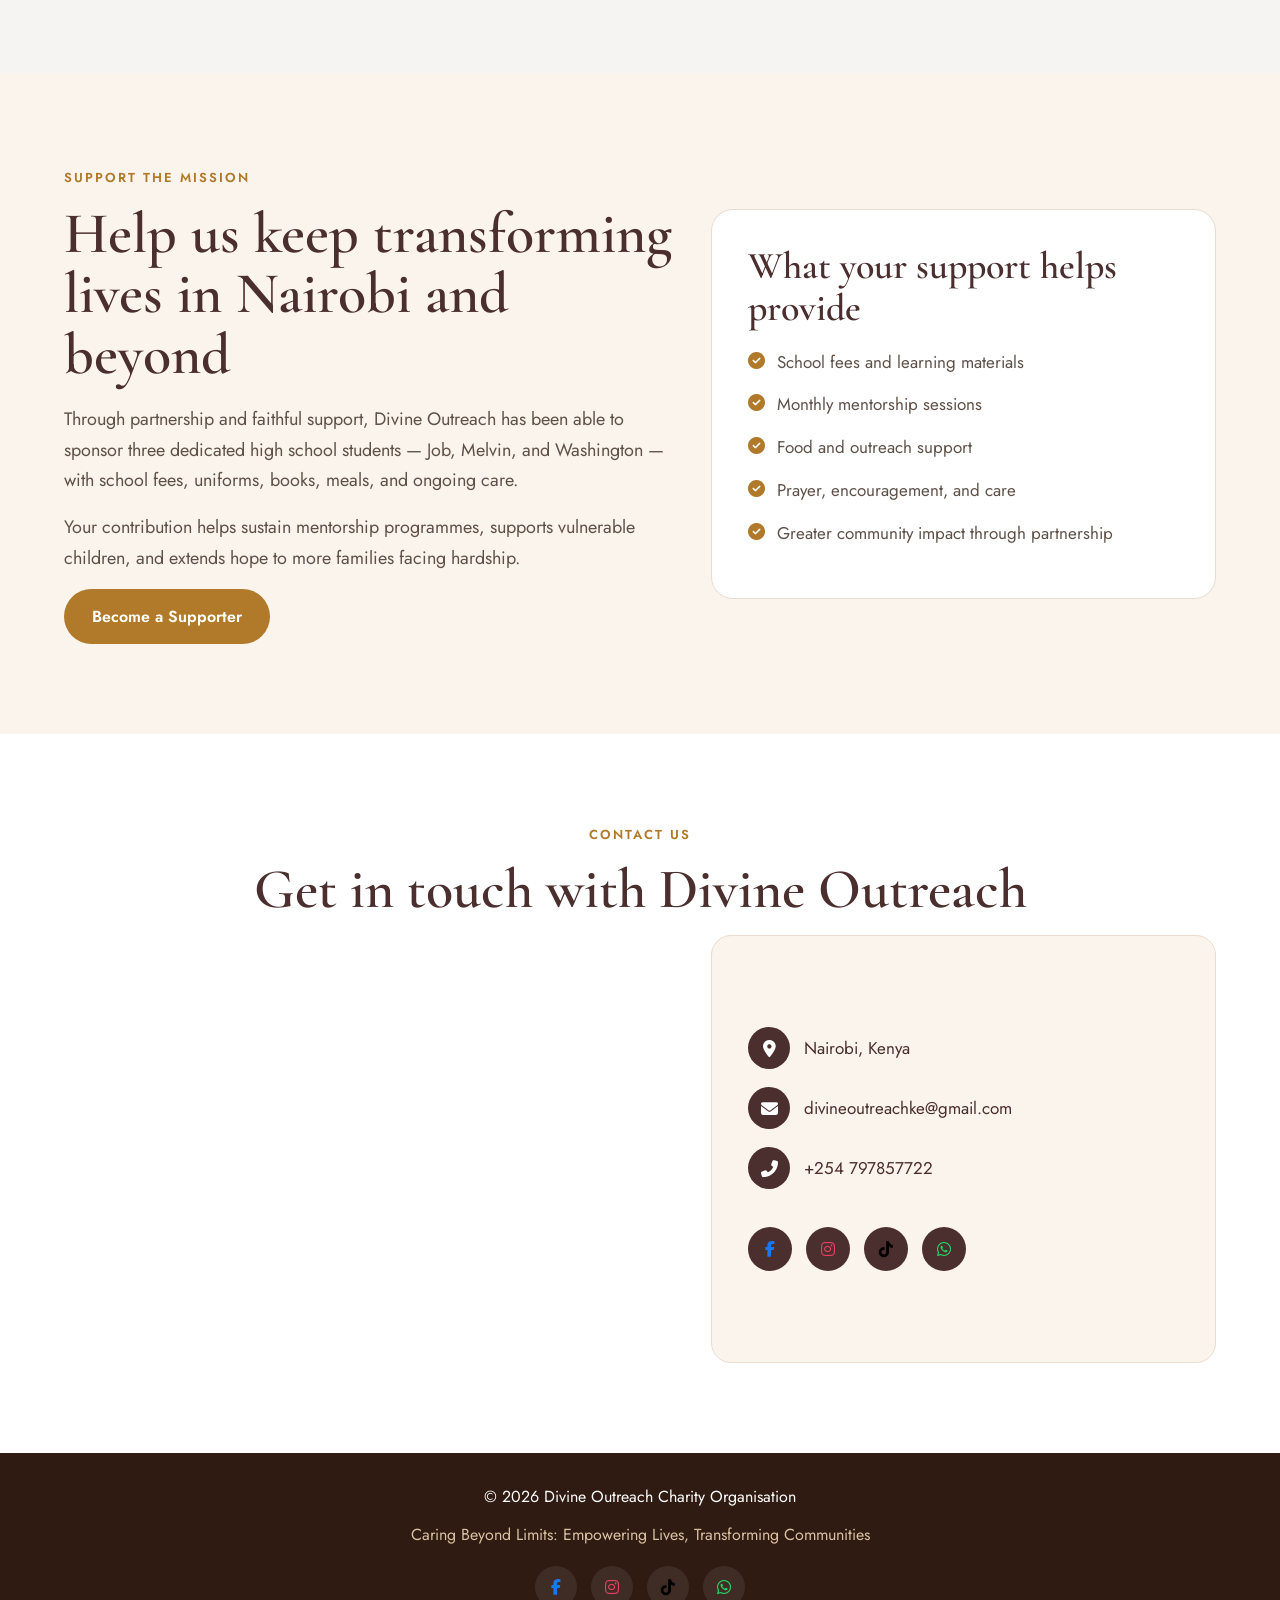
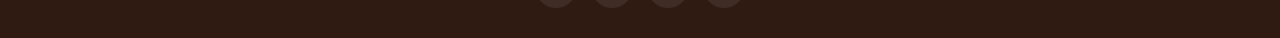
==== commit c0eb4ed5: "edit email" ====
--- a/index.html
+++ b/index.html
@@ -39,7 +39,7 @@
       <li><a href="#contact">Contact</a></li>
     </ul>
 
-    <a href="#support" class="donate-btn">Donate</a>
+    <a href="donate.html" class="donate-btn">Donate</a>
   </div>
 </nav>
 
@@ -55,7 +55,7 @@
         opportunity to grow, dream, and thrive.
       </p>
       <div class="hero-buttons">
-        <a href="#support" class="btn">Support Us</a>
+        <a href="donate.html" class="btn">Support Us</a>
         <a href="#about" class="btn btn-outline">Learn More</a>
       </div>
     </div>
@@ -90,7 +90,7 @@
       </p>
       <div class="hero-buttons">
         <a href="#impact" class="btn">See Impact</a>
-        <a href="#support" class="btn btn-outline">Donate</a>
+        <a href="donate.html" class="mission-btn mission-btn-orange">Donate</a>
       </div>
     </div>
   </div>
@@ -113,7 +113,7 @@
 
     <div class="mission-buttons">
       <a href="#about" class="mission-btn mission-btn-dark">About Us</a>
-      <a href="#support" class="mission-btn mission-btn-orange">Donate</a>
+      <a href="donate.html" class="mission-btn mission-btn-orange">Donate</a>
     </div>
   </div>
 </section>
@@ -589,7 +589,7 @@
           Your contribution helps sustain mentorship programmes,
           supports vulnerable children, and extends hope to more families facing hardship.
         </p>
-        <a href="#contact" class="btn">Become a Supporter</a>
+        <a href="donate.html" class="btn">Become a Supporter</a>
       </div>
 
       <div class="support-box">
@@ -629,7 +629,7 @@
 
         <div class="contact-item">
           <i class="fas fa-envelope"></i>
-          <a href="mailto:divineoutreach@gmail.com">Divineoutreach@gmail.com</a>
+          <a href="mailto:divineoutreachke@gmail.com">divineoutreachke@gmail.com</a>
         </div>
 
         <div class="contact-item">
--- a/style.css
+++ b/style.css
@@ -2523,4 +2523,260 @@
 
 .footer-social a i.fa-whatsapp {
   color: #25D366;
+}
+/* DONATE PAGE */
+.active-donate-btn {
+  background: #d9603d;
+}
+
+.donate-hero {
+  position: relative;
+  min-height: 420px;
+  display: flex;
+  align-items: center;
+  justify-content: center;
+  text-align: center;
+  background: url("./images/do2.jpeg") center/cover no-repeat;
+}
+
+.donate-hero-overlay {
+  position: absolute;
+  inset: 0;
+  background: linear-gradient(rgba(40, 23, 18, 0.45), rgba(40, 23, 18, 0.62));
+}
+
+.donate-hero-content {
+  position: relative;
+  z-index: 2;
+  color: #ffffff;
+  max-width: 820px;
+}
+
+.donate-mini-title {
+  font-size: 14px;
+  letter-spacing: 4px;
+  color: #f3d7a6;
+  margin-bottom: 18px;
+  font-weight: 600;
+}
+
+.donate-hero-content h1 {
+  font-family: 'Cormorant Garamond', serif;
+  font-size: 74px;
+  line-height: 0.98;
+  font-weight: 600;
+  margin-bottom: 20px;
+}
+
+.donate-hero-content p {
+  font-size: 19px;
+  max-width: 760px;
+  margin: 0 auto;
+}
+
+.donate-page-section {
+  background: #f5f4f3;
+  padding: 100px 0;
+}
+
+.donate-page-wrapper {
+  position: relative;
+}
+
+.donate-page-heading {
+  text-align: center;
+  max-width: 760px;
+  margin: 0 auto 55px;
+}
+
+.donate-page-heading h2 {
+  font-family: 'Cormorant Garamond', serif;
+  font-size: 62px;
+  line-height: 1;
+  color: #111111;
+  font-weight: 600;
+  margin-bottom: 16px;
+}
+
+.donate-page-heading p {
+  color: #6b5b52;
+  font-size: 18px;
+}
+.donate-methods {
+  display: grid;
+  grid-template-columns: repeat(3, 1fr);
+  gap: 28px;
+  margin-bottom: 35px;
+}
+
+.donate-card {
+  background: #ffffff;
+  border: 1px solid #ddd4cf;
+  border-radius: 26px;
+  padding: 34px 30px;
+  box-shadow: 0 10px 25px rgba(0, 0, 0, 0.04);
+  text-align: center;
+}
+
+.donate-icon {
+  width: 72px;
+  height: 72px;
+  margin: 0 auto 20px;
+  border-radius: 50%;
+  background: #f7eee8;
+  color: #e67655;
+  display: flex;
+  align-items: center;
+  justify-content: center;
+  font-size: 30px;
+}
+
+.donate-card h3 {
+  font-family: 'Cormorant Garamond', serif;
+  font-size: 42px;
+  line-height: 1.05;
+  color: #111111;
+  margin-bottom: 12px;
+  font-weight: 600;
+}
+
+.donate-description {
+  font-size: 17px;
+  color: #5b5450;
+  margin-bottom: 22px;
+}
+
+.donate-detail-box {
+  background: #faf4ec;
+  border: 1px solid #eadccf;
+  border-radius: 18px;
+  padding: 18px 16px;
+  margin-bottom: 22px;
+}
+
+.donate-detail-label {
+  display: block;
+  font-size: 13px;
+  letter-spacing: 2px;
+  text-transform: uppercase;
+  color: #b07a2a;
+  margin-bottom: 8px;
+  font-weight: 600;
+}
+
+.donate-detail-box p {
+  font-size: 20px;
+  font-weight: 600;
+  color: #4b2e2e;
+  word-break: break-word;
+}
+
+.donate-card-actions {
+  display: flex;
+  justify-content: center;
+  gap: 12px;
+  flex-wrap: wrap;
+}
+
+.donate-action-btn,
+.copy-btn {
+  border: none;
+  outline: none;
+  cursor: pointer;
+  padding: 14px 22px;
+  border-radius: 999px;
+  font-family: 'Jost', sans-serif;
+  font-size: 15px;
+  font-weight: 600;
+  transition: 0.3s ease;
+}
+
+.donate-action-btn {
+  background: #e56f4c;
+  color: #ffffff;
+}
+
+.donate-action-btn:hover {
+  background: #d9603d;
+}
+
+.copy-btn {
+  background: #f1e5dc;
+  color: #4b2e2e;
+}
+
+.copy-btn:hover {
+  background: #e8d7ca;
+}
+
+.donate-note-box {
+  background: #fffaf5;
+  border: 1px solid #eadccf;
+  border-radius: 24px;
+  padding: 34px 30px;
+  text-align: center;
+  max-width: 900px;
+  margin: 0 auto;
+}
+
+.donate-note-box h3 {
+  font-family: 'Cormorant Garamond', serif;
+  font-size: 40px;
+  color: #111111;
+  margin-bottom: 12px;
+  font-weight: 600;
+}
+
+.donate-note-box p {
+  font-size: 17px;
+  color: #5b5450;
+}
+
+@media (max-width: 1100px) {
+  .donate-methods {
+    grid-template-columns: repeat(2, 1fr);
+  }
+
+  .donate-hero-content h1 {
+    font-size: 46px;
+  }
+
+  .donate-page-heading h2 {
+    font-size: 42px;
+  }
+}
+
+@media (max-width: 768px) {
+  .donate-methods {
+    grid-template-columns: 1fr;
+  }
+}
+
+@media (max-width: 480px) {
+  .donate-hero {
+    min-height: 340px;
+  }
+
+  .donate-hero-content h1 {
+    font-size: 36px;
+  }
+
+  .donate-hero-content p,
+  .donate-page-heading p,
+  .donate-description,
+  .donate-note-box p {
+    font-size: 16px;
+  }
+
+  .donate-card h3 {
+    font-size: 30px;
+  }
+
+  .donate-note-box h3 {
+    font-size: 30px;
+  }
+
+  .donate-detail-box p {
+    font-size: 17px;
+  }
 }
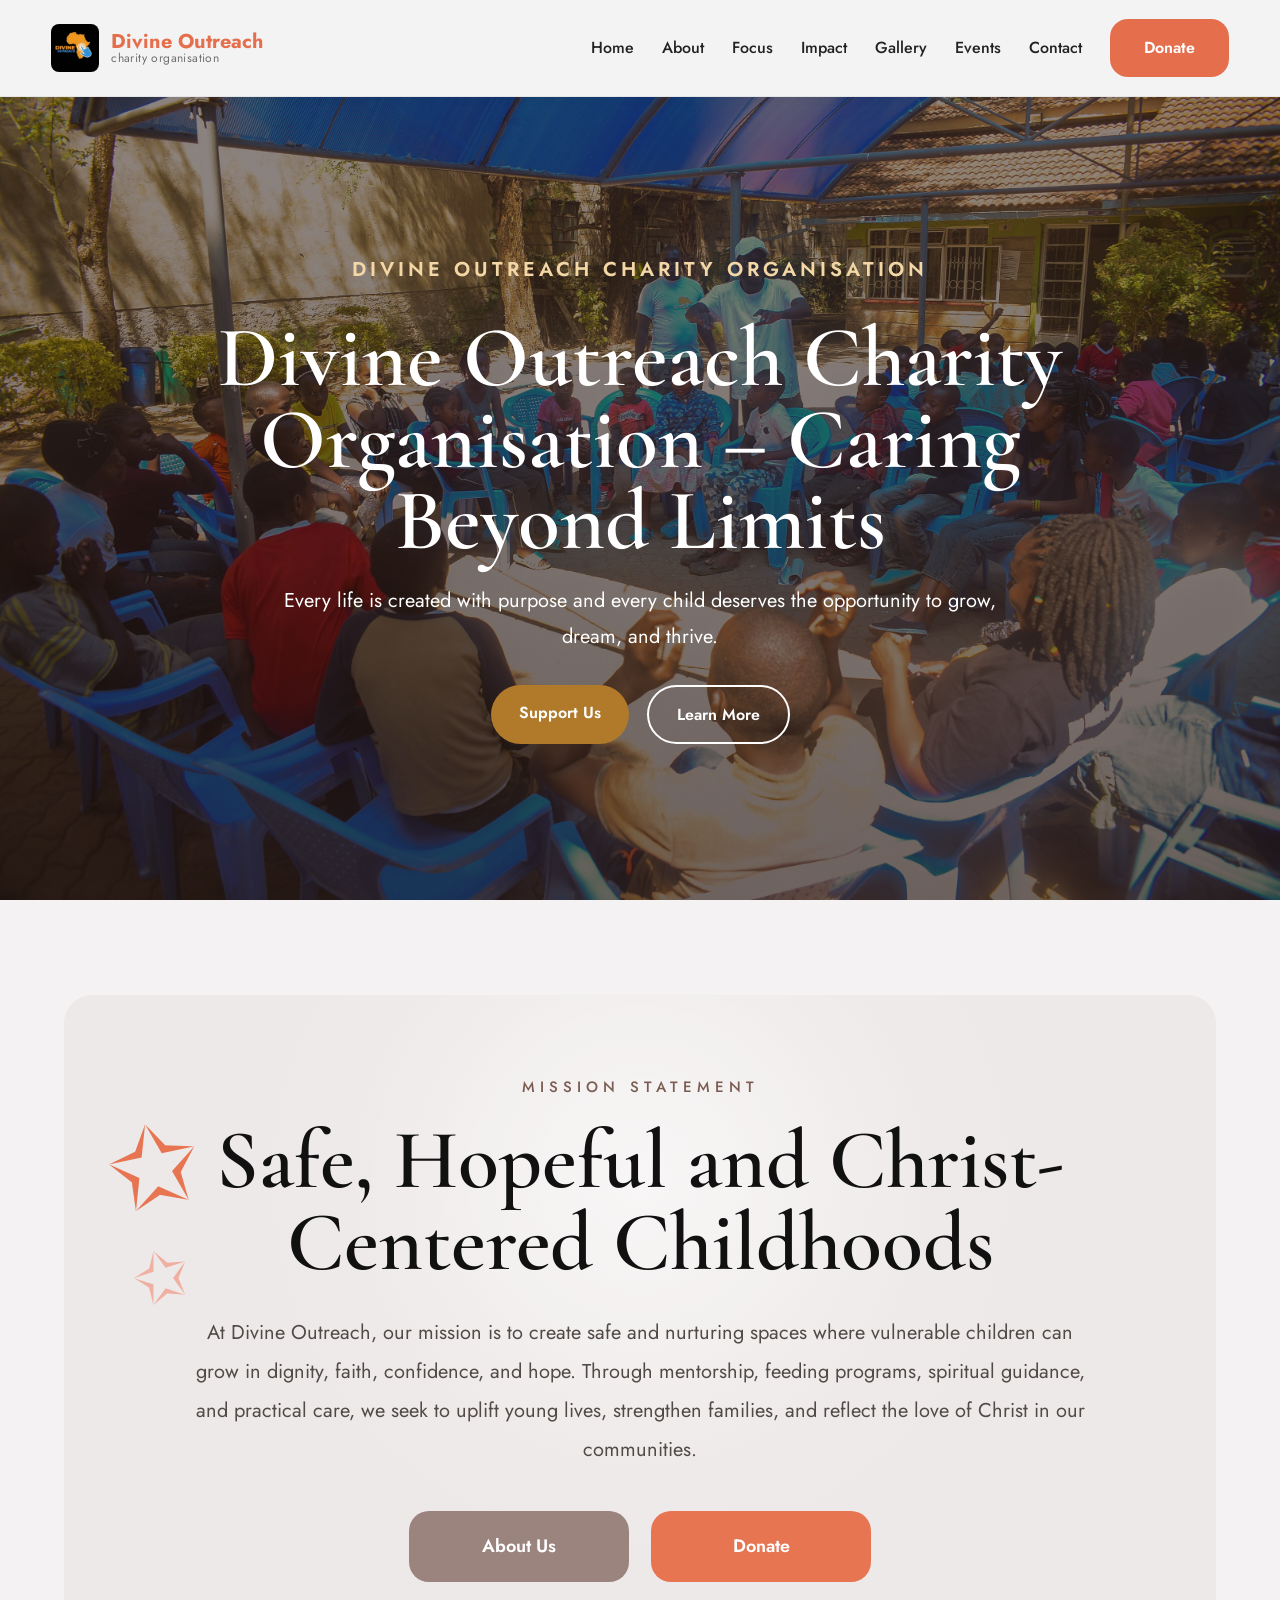
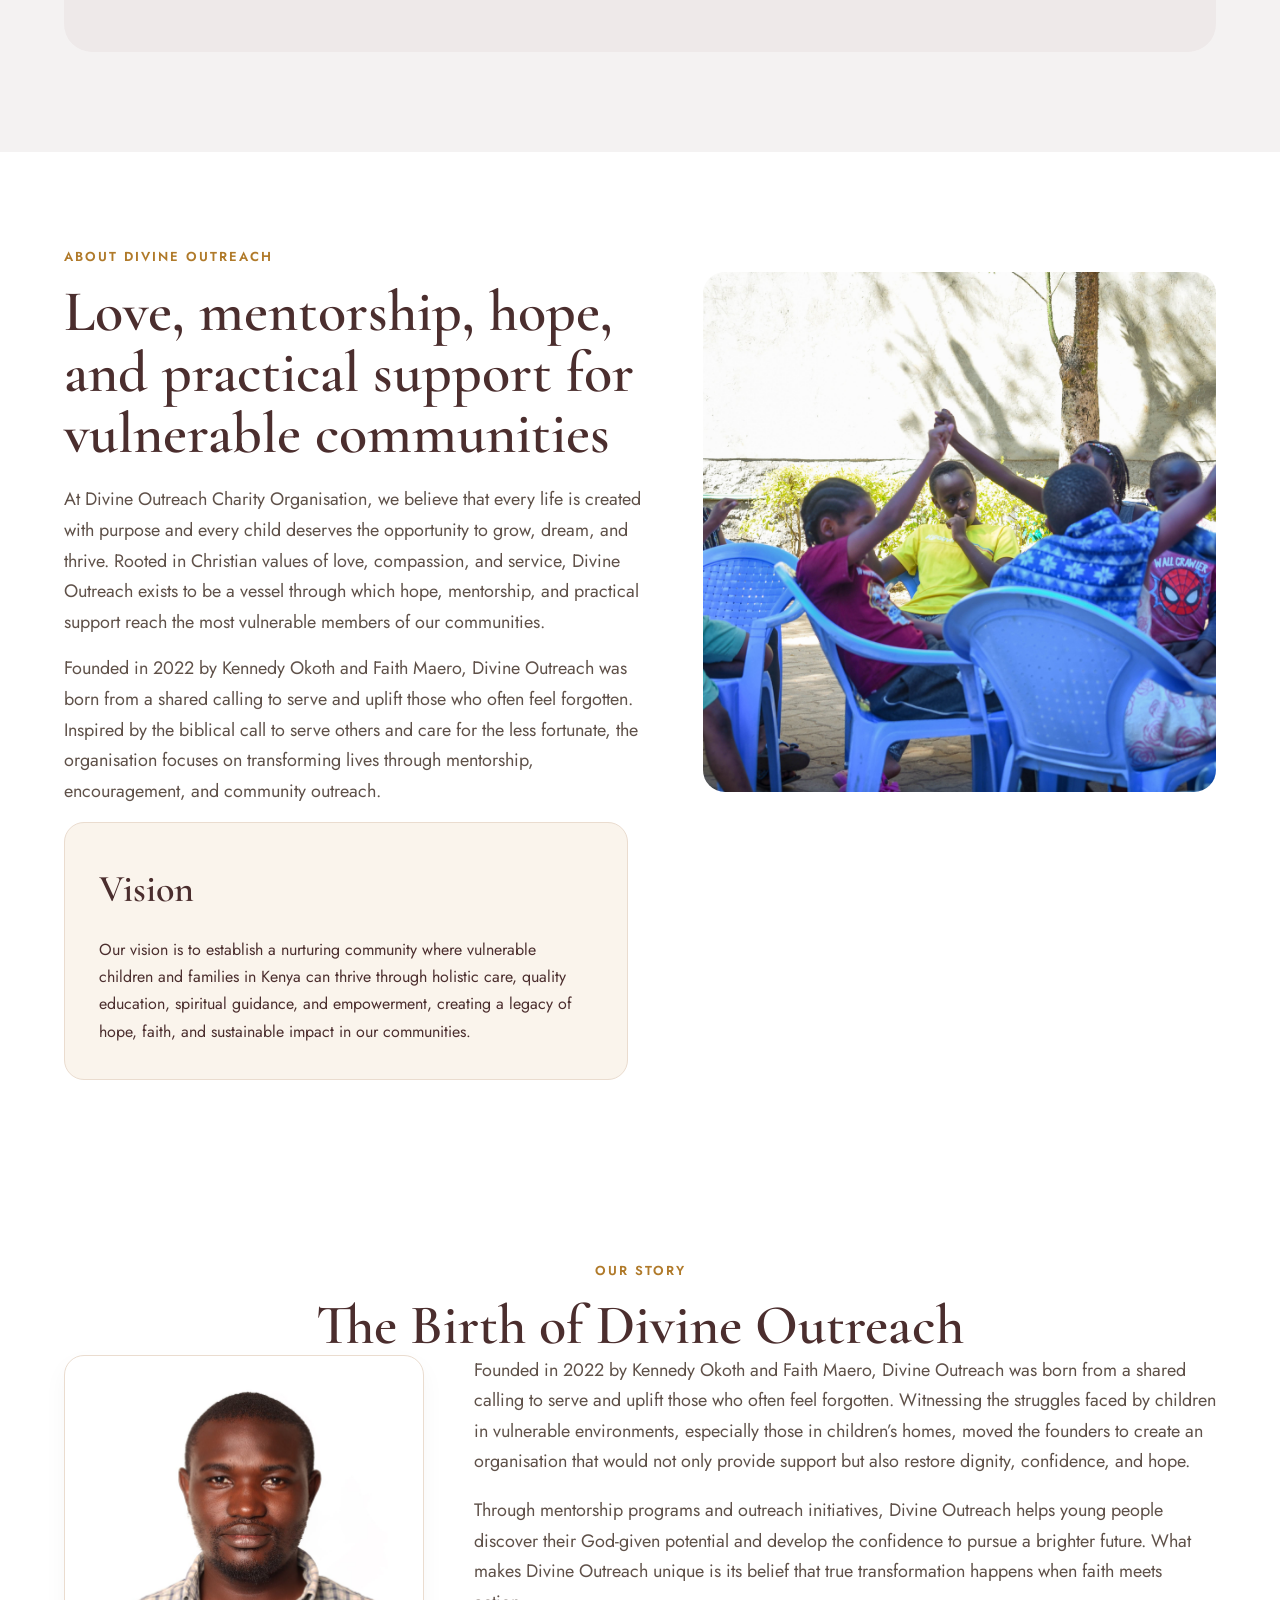
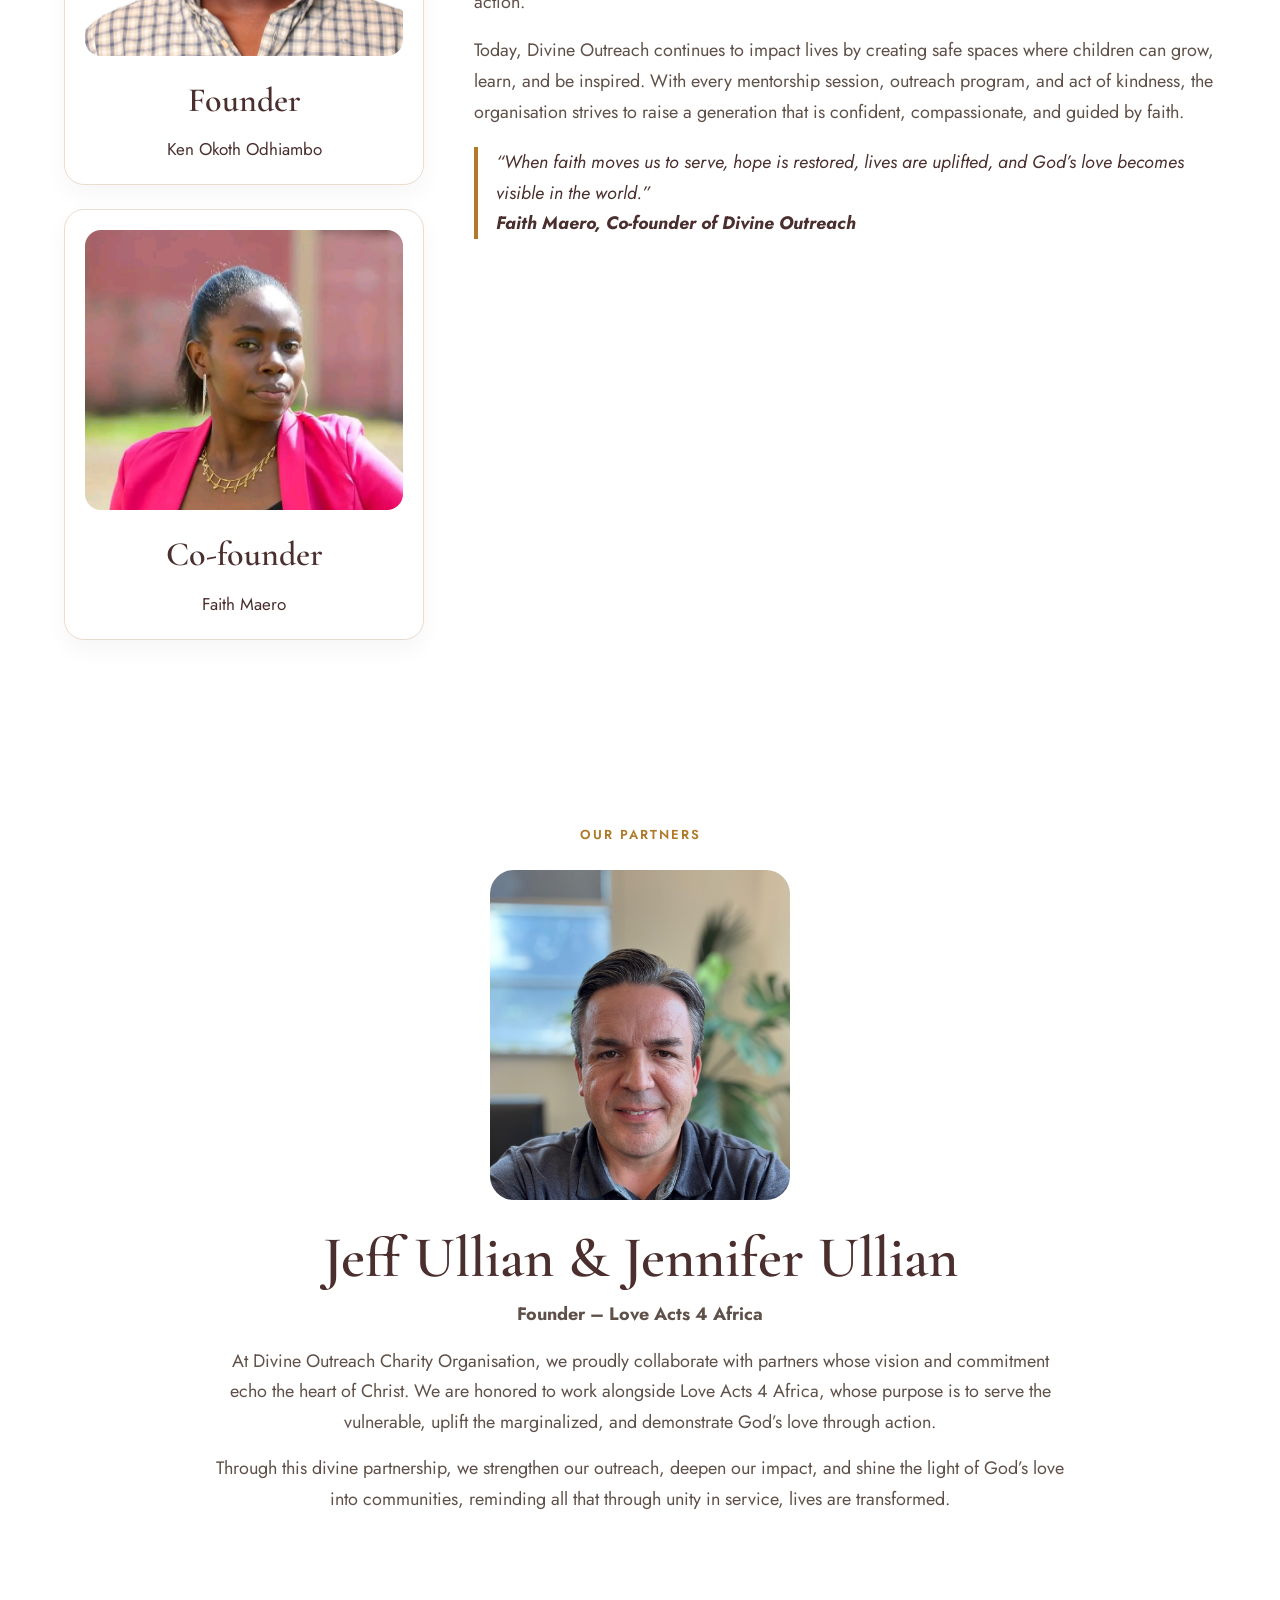
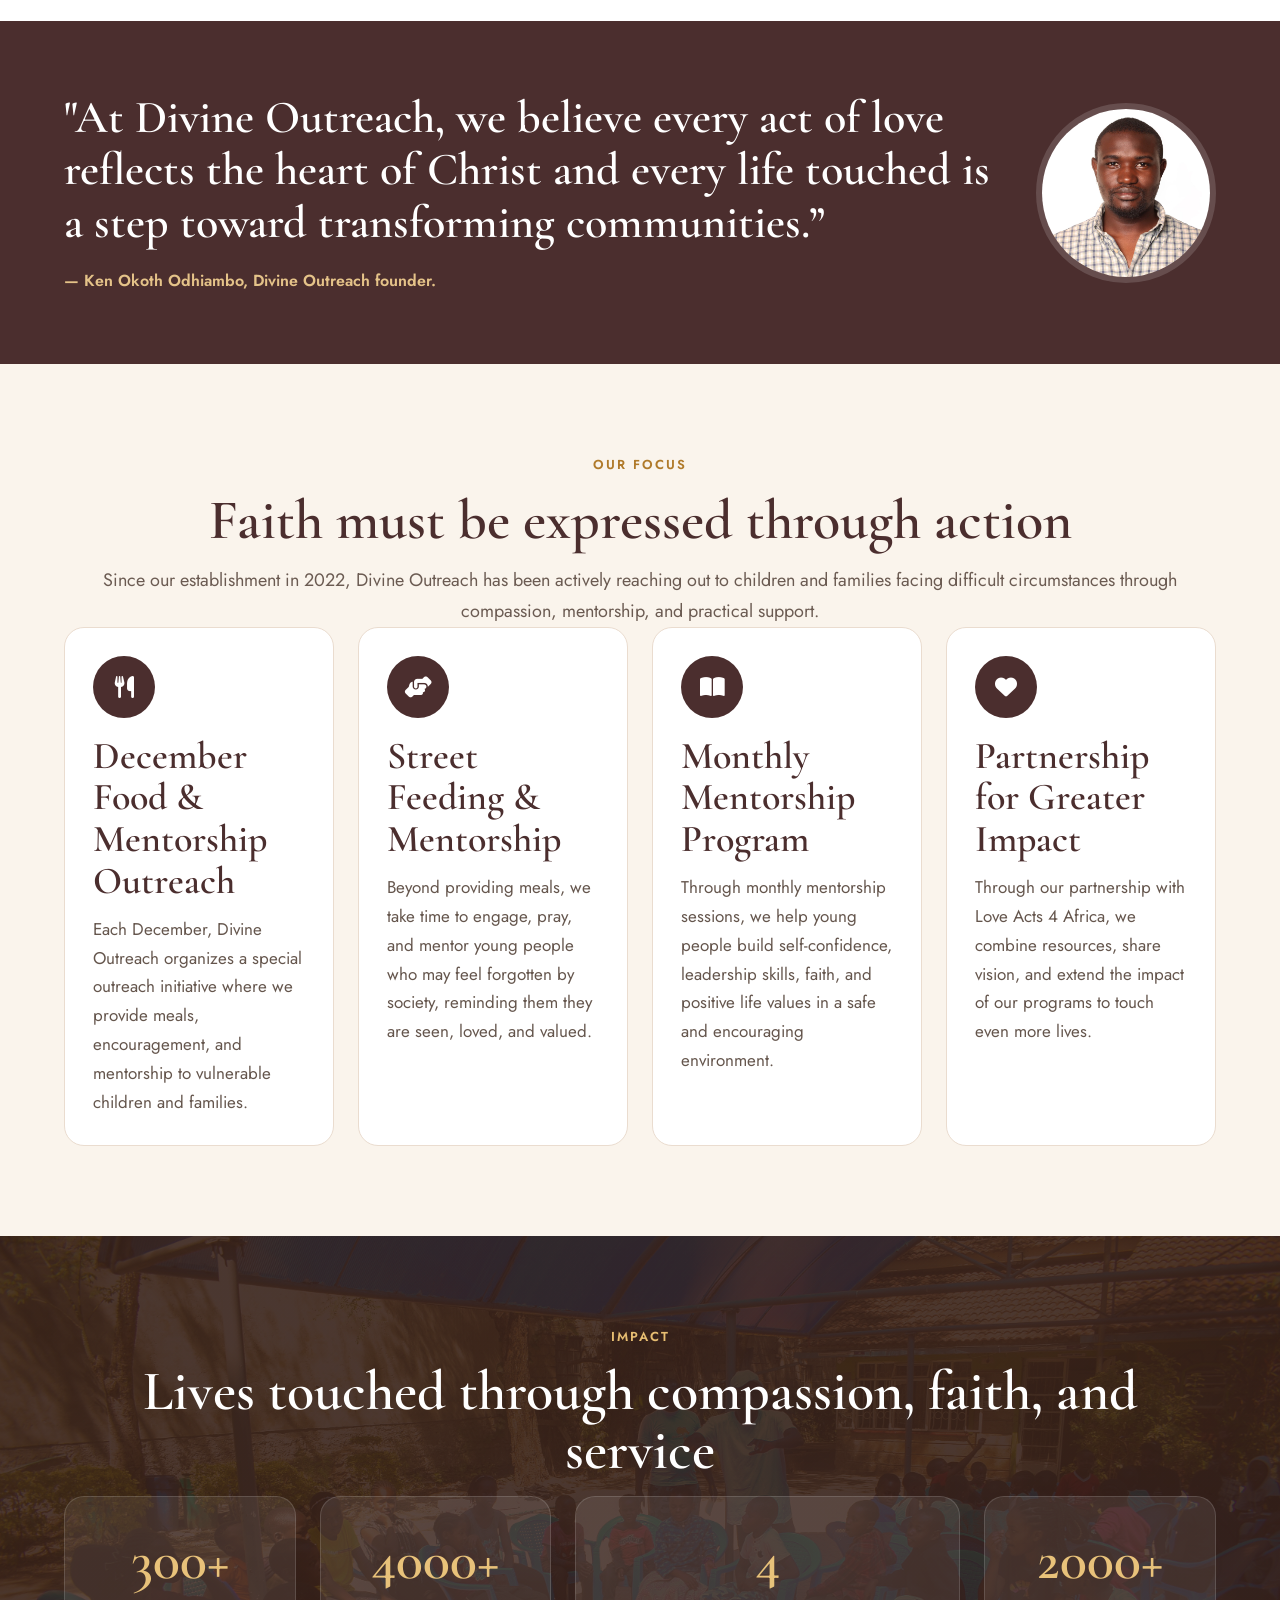
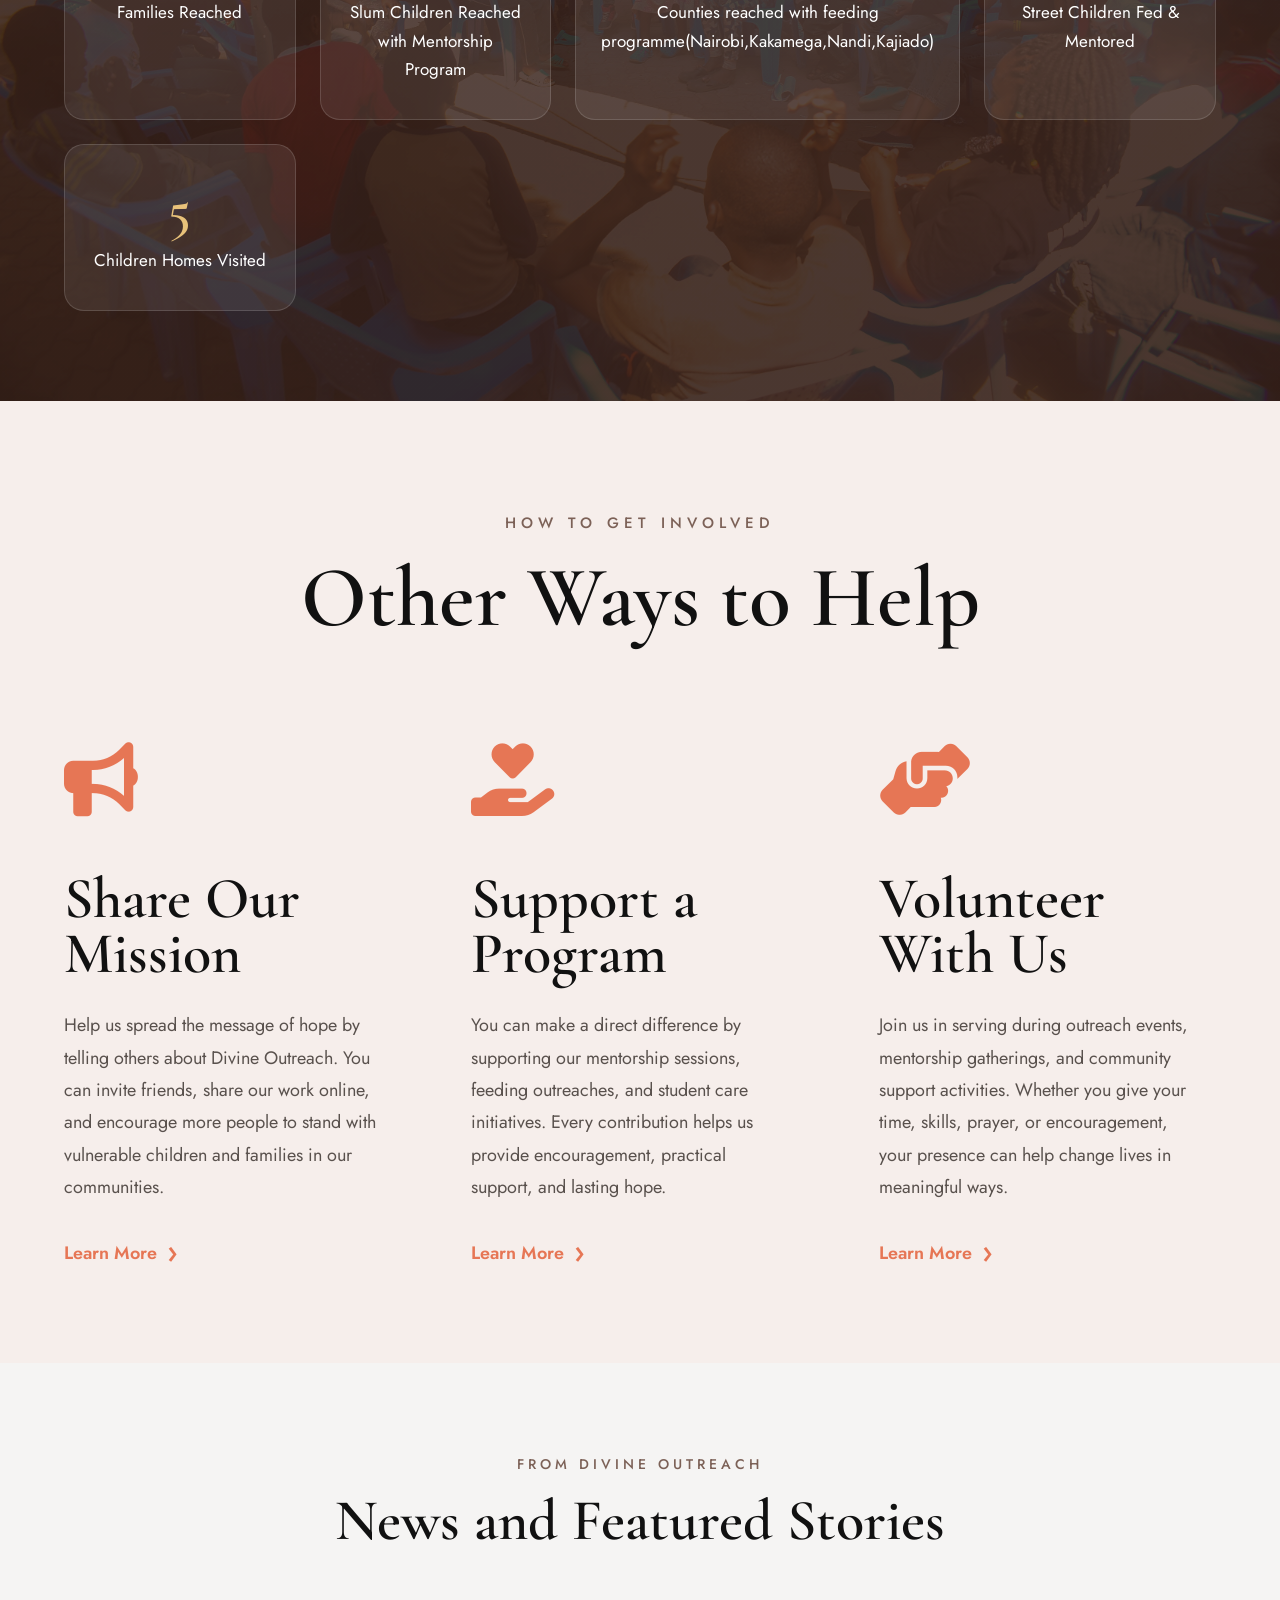
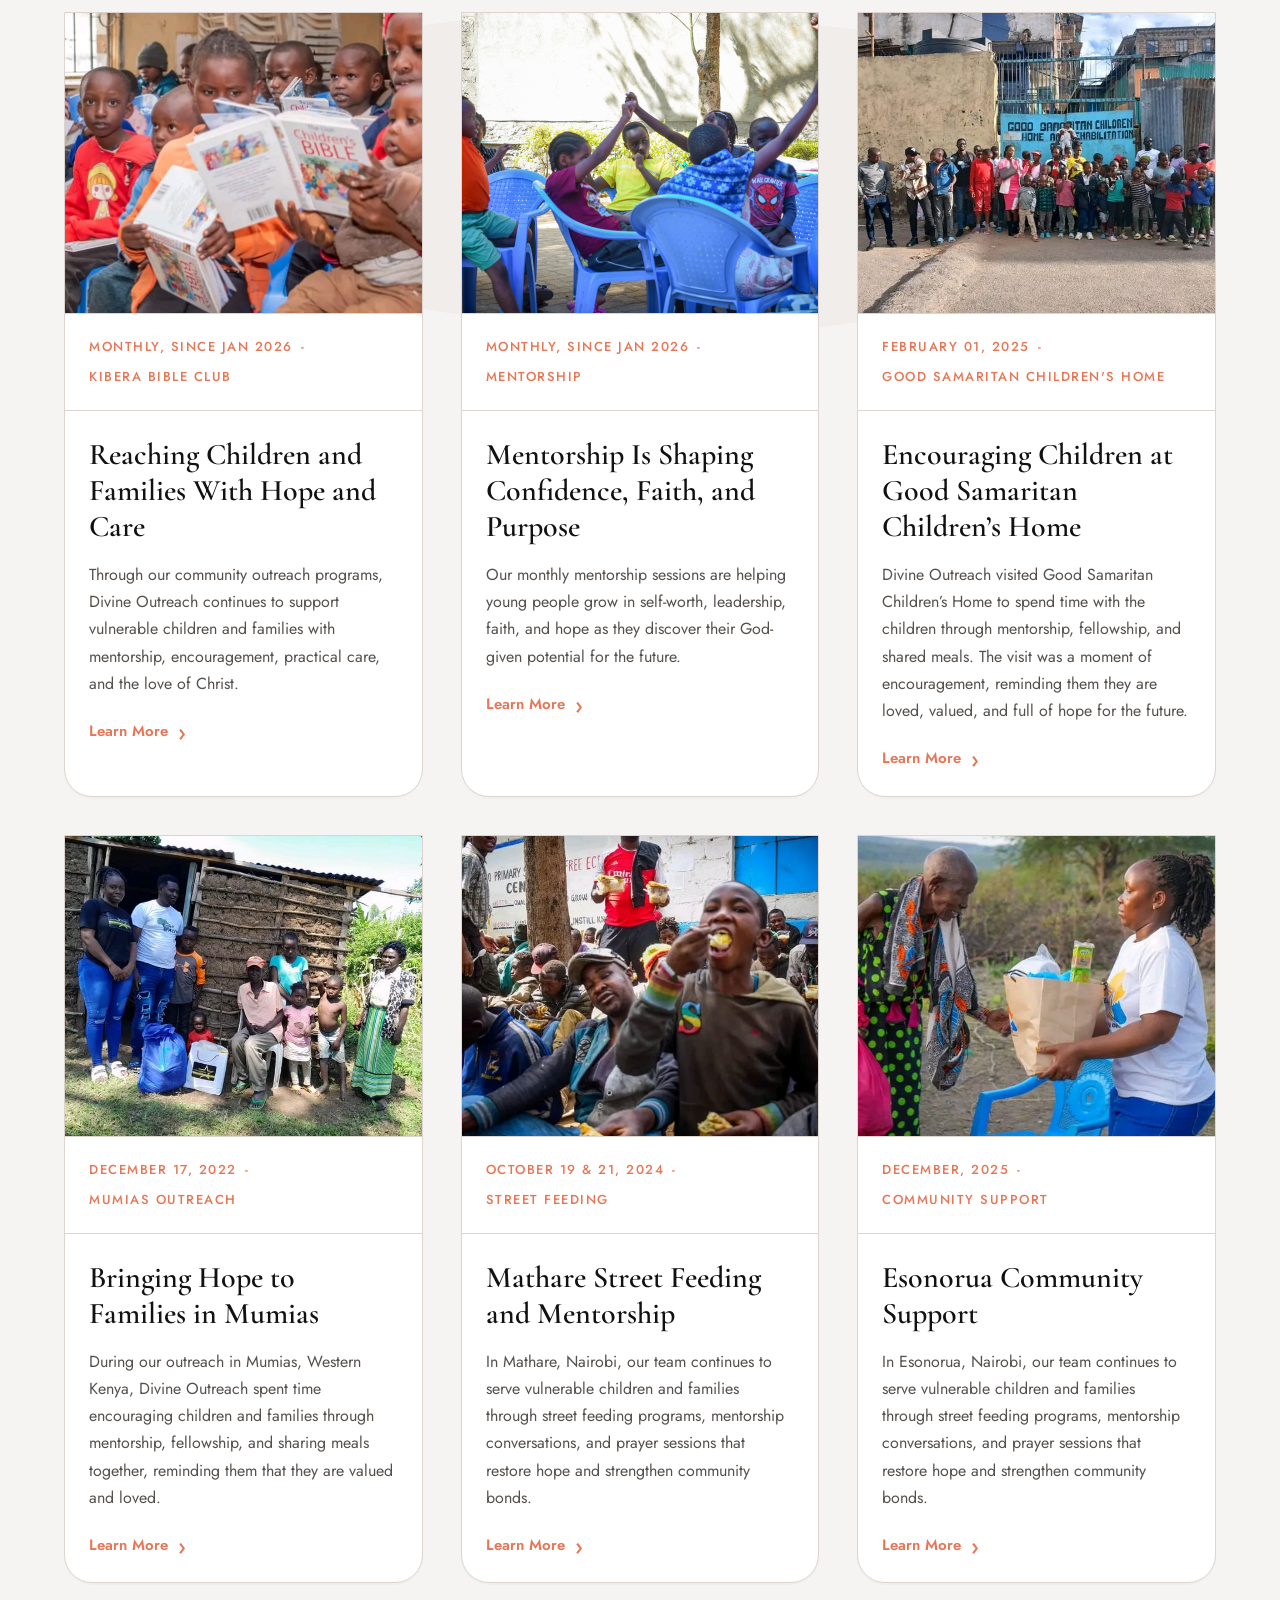
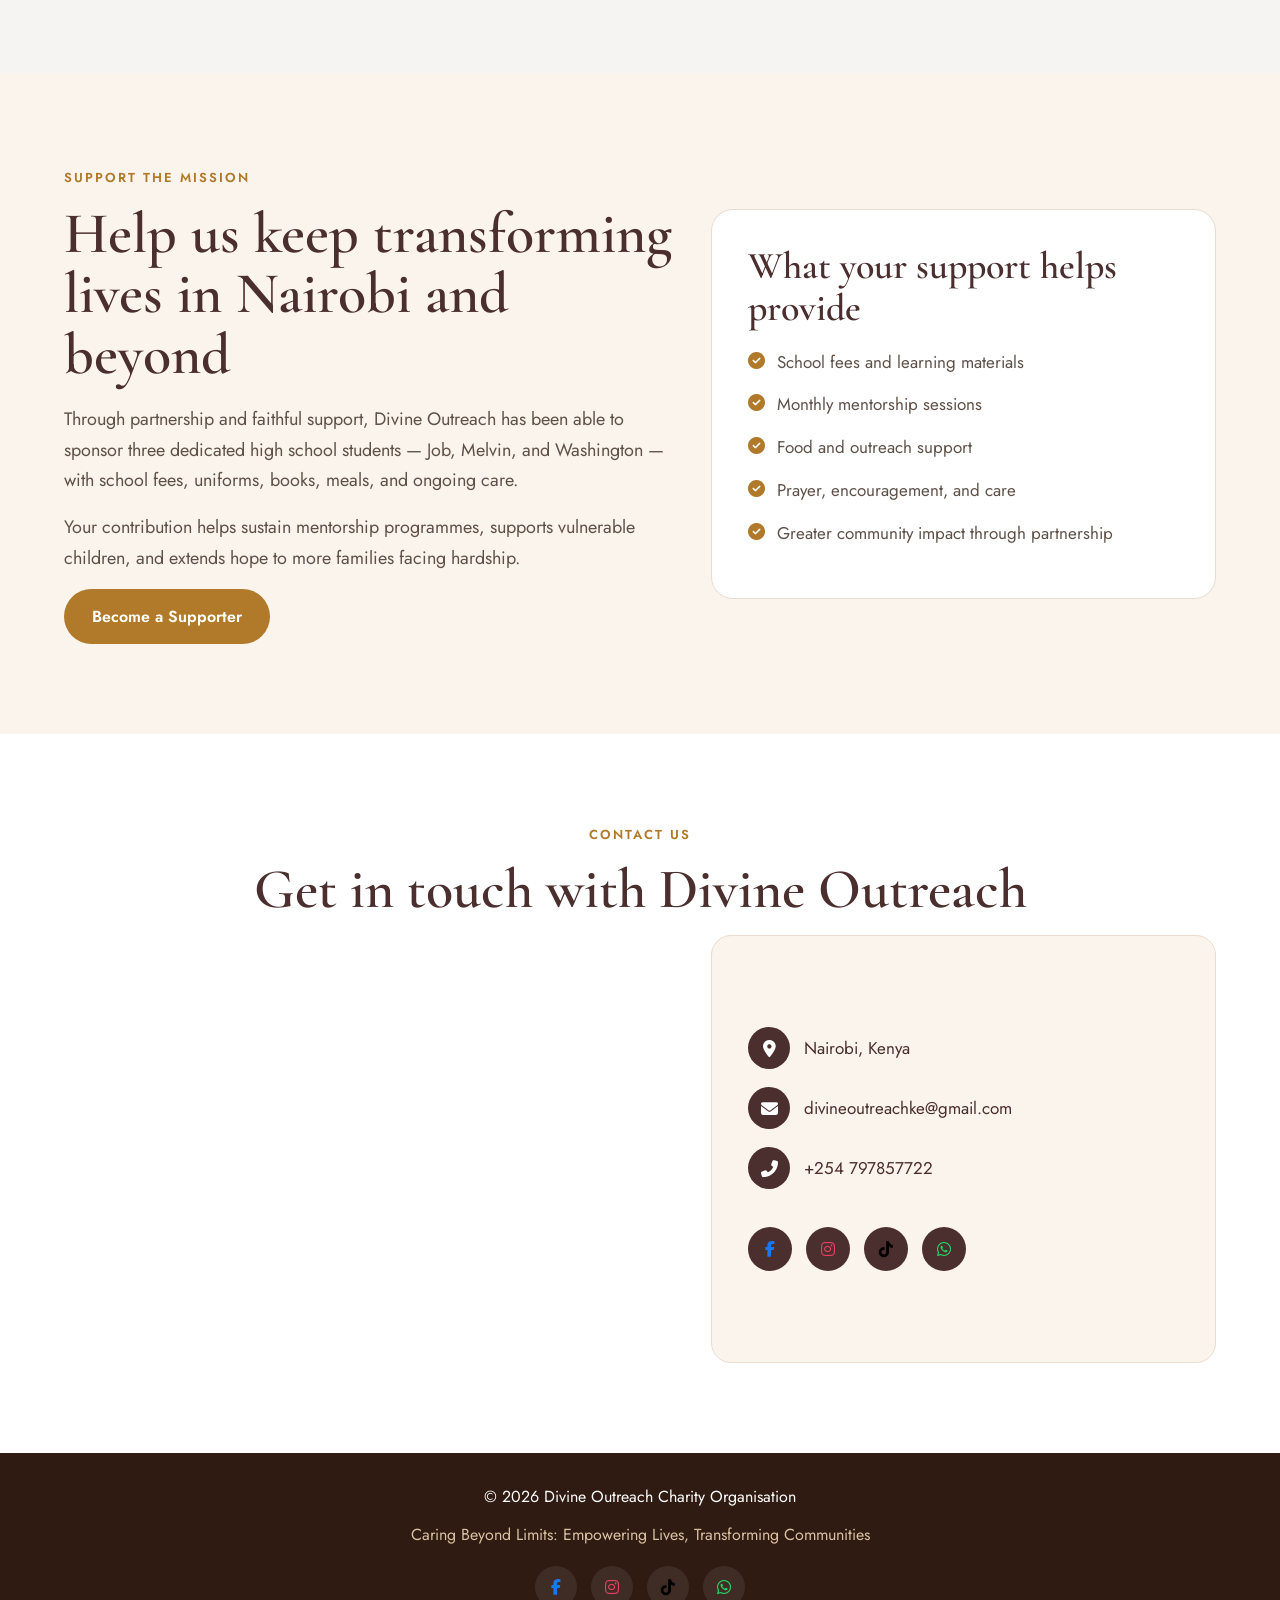
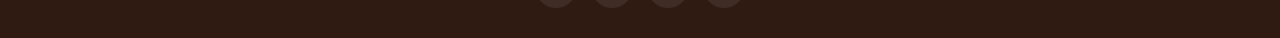
==== commit f0d7dae2: "add google console seo" ====
--- a/index.html
+++ b/index.html
@@ -3,12 +3,55 @@
 <head>
   <meta charset="UTF-8" />
   <meta name="viewport" content="width=device-width, initial-scale=1.0" />
-  <title>Divine Outreach</title>
-
+  <title>Divine Outreach Charity Organisation | Supporting Vulnerable Children in Kenya</title>
+  <meta name="description" content="Divine Outreach Charity Organisation is a Christian nonprofit in Nairobi, Kenya, supporting vulnerable children and families through mentorship, feeding programs, education support, community outreach, and faith-based initiatives.">
+
+<meta name="keywords" content="Divine Outreach, charity Kenya, NGO Nairobi, vulnerable children Kenya, mentorship programs Kenya, feeding program Nairobi, Christian charity Kenya, community outreach Kenya, child sponsorship Kenya, nonprofit organization Kenya">
+
+<meta name="author" content="Divine Outreach Charity Organisation">
+
+<meta name="robots" content="index, follow">
+
+<link rel="canonical" href="https://divineoutreach.netlify.app/">
+  <meta property="og:title" content="Divine Outreach Charity Organisation | Caring Beyond Limits">
+<meta property="og:description" content="Supporting vulnerable children and families in Kenya through mentorship, feeding programs, education support, faith-based outreach, and community empowerment.">
+<meta property="og:image" content="https://divineoutreach.netlify.app/images/logo.jpeg">
+<meta property="og:url" content="https://divineoutreach.netlify.app/">
+<meta property="og:type" content="website">
+<meta property="og:site_name" content="Divine Outreach Charity Organisation">
+<meta property="og:locale" content="en_KE">
+
+<meta name="twitter:card" content="summary_large_image">
+<meta name="twitter:title" content="Divine Outreach Charity Organisation">
+<meta name="twitter:description" content="Empowering vulnerable children and families through mentorship, feeding programs, education support and faith-based outreach in Kenya.">
+<meta name="twitter:image" content="https://divineoutreach.netlify.app/images/logo.jpeg">
   <!-- Fonts & Icons -->
   <link href="https://fonts.googleapis.com/css2?family=Cormorant+Garamond:wght@400;500;600;700&family=Jost:wght@400;500;600;700&display=swap" rel="stylesheet">
   <link rel="stylesheet" href="https://cdnjs.cloudflare.com/ajax/libs/font-awesome/6.4.0/css/all.min.css">
   <link rel="stylesheet" href="style.css">
+
+  <script type="application/ld+json">
+{
+  "@context":"https://schema.org",
+  "@type":"NGO",
+  "name":"Divine Outreach Charity Organisation",
+  "url":"https://divineoutreach.netlify.app",
+  "logo":"https://divineoutreach.netlify.app/images/logo.jpeg",
+  "description":"Christian charity organization supporting vulnerable children and families through mentorship, feeding programs, education support, and community outreach in Kenya.",
+  "address":{
+    "@type":"PostalAddress",
+    "addressLocality":"Nairobi",
+    "addressCountry":"KE"
+  },
+  "email":"divineoutreachke@gmail.com",
+  "telephone":"+254797857722",
+  "sameAs":[
+    "https://www.facebook.com/profile.php?id=100091860741472",
+    "https://www.instagram.com/divineoutreachke",
+    "https://www.tiktok.com/@divine_outreach_ke"
+  ]
+}
+</script>
 </head>
 <body>
 
@@ -16,7 +59,7 @@
   <div class="nav-wrapper">
 
     <div class="nav-logo">
-      <img src="./images/logo.jpeg" alt="Divine Outreach Logo">
+     <img src="./images/logo.jpeg" alt="Divine Outreach Kenya Charity Organisation Logo - Supporting Children & Communities">
       <div class="logo-text">
         <span class="logo-name">Divine Outreach</span>
         <span class="logo-sub">charity organisation</span>
@@ -49,7 +92,7 @@
     <div class="hero-overlay"></div>
     <div class="hero-content">
       <p class="hero-tag">Divine Outreach Charity Organisation</p>
-      <h1>CARING BEYOND LIMITS</h1>
+      <h1>Divine Outreach Charity Organisation – Caring Beyond Limits</h1>
       <p>
         Every life is created with purpose and every child deserves the
         opportunity to grow, dream, and thrive.
@@ -94,6 +137,13 @@
       </div>
     </div>
   </div>
+</section>
+
+<section style="display:none;">
+  <h2>Divine Outreach Charity Organisation Kenya</h2>
+  <p>
+    Divine Outreach Charity Organisation is a Christian nonprofit organization based in Nairobi, Kenya. We support vulnerable children and families through mentorship programs, feeding initiatives, educational support, community outreach, faith-based empowerment, and child sponsorship opportunities.
+  </p>
 </section>
 
 <section class="mission-statement-section">
--- a/style.css
+++ b/style.css
@@ -2779,4 +2779,96 @@
   .donate-detail-box p {
     font-size: 17px;
   }
+}
+.gallery-video-section {
+  margin-bottom: 60px;
+}
+
+.gallery-video-heading {
+  text-align: center;
+  max-width: 760px;
+  margin: 0 auto 30px;
+}
+
+.gallery-video-heading h2 {
+  font-family: 'Cormorant Garamond', serif;
+  font-size: 48px;
+  line-height: 1.05;
+  color: #111111;
+  font-weight: 600;
+  margin-bottom: 12px;
+}
+
+.gallery-video-heading p {
+  font-size: 17px;
+  color: #5f6280;
+  line-height: 1.7;
+}
+
+.gallery-video-grid {
+  display: grid;
+  gap: 28px;
+}
+
+.gallery-video-grid.two-videos {
+  grid-template-columns: repeat(2, 1fr);
+  max-width: 950px;
+  margin: 0 auto;
+}
+
+.gallery-video-card {
+  background: #ffffff;
+  border-radius: 24px;
+  overflow: hidden;
+  box-shadow: 0 18px 45px rgba(20, 20, 45, 0.08);
+}
+
+.gallery-video-card video {
+  width: 100%;
+  height: 320px;
+  object-fit: cover;
+  display: block;
+  background: #000;
+}
+
+.gallery-video-body {
+  padding: 20px;
+}
+
+.gallery-video-body span {
+  display: inline-block;
+  font-size: 12px;
+  letter-spacing: 2px;
+  text-transform: uppercase;
+  color: #6e6596;
+  margin-bottom: 10px;
+}
+
+.gallery-video-body h3 {
+  font-family: 'Jost', sans-serif;
+  font-size: 20px;
+  line-height: 1.35;
+  color: #111325;
+  font-weight: 600;
+}
+
+@media (max-width: 768px) {
+  .gallery-video-grid.two-videos {
+    grid-template-columns: 1fr;
+  }
+
+  .gallery-video-card video {
+    height: 240px;
+  }
+
+  .gallery-video-heading h2 {
+    font-size: 32px;
+  }
+
+  .gallery-video-heading p {
+    font-size: 16px;
+  }
+}
+.gallery-video-heading .gallery-page-label {
+  margin-top: 20px;
 }
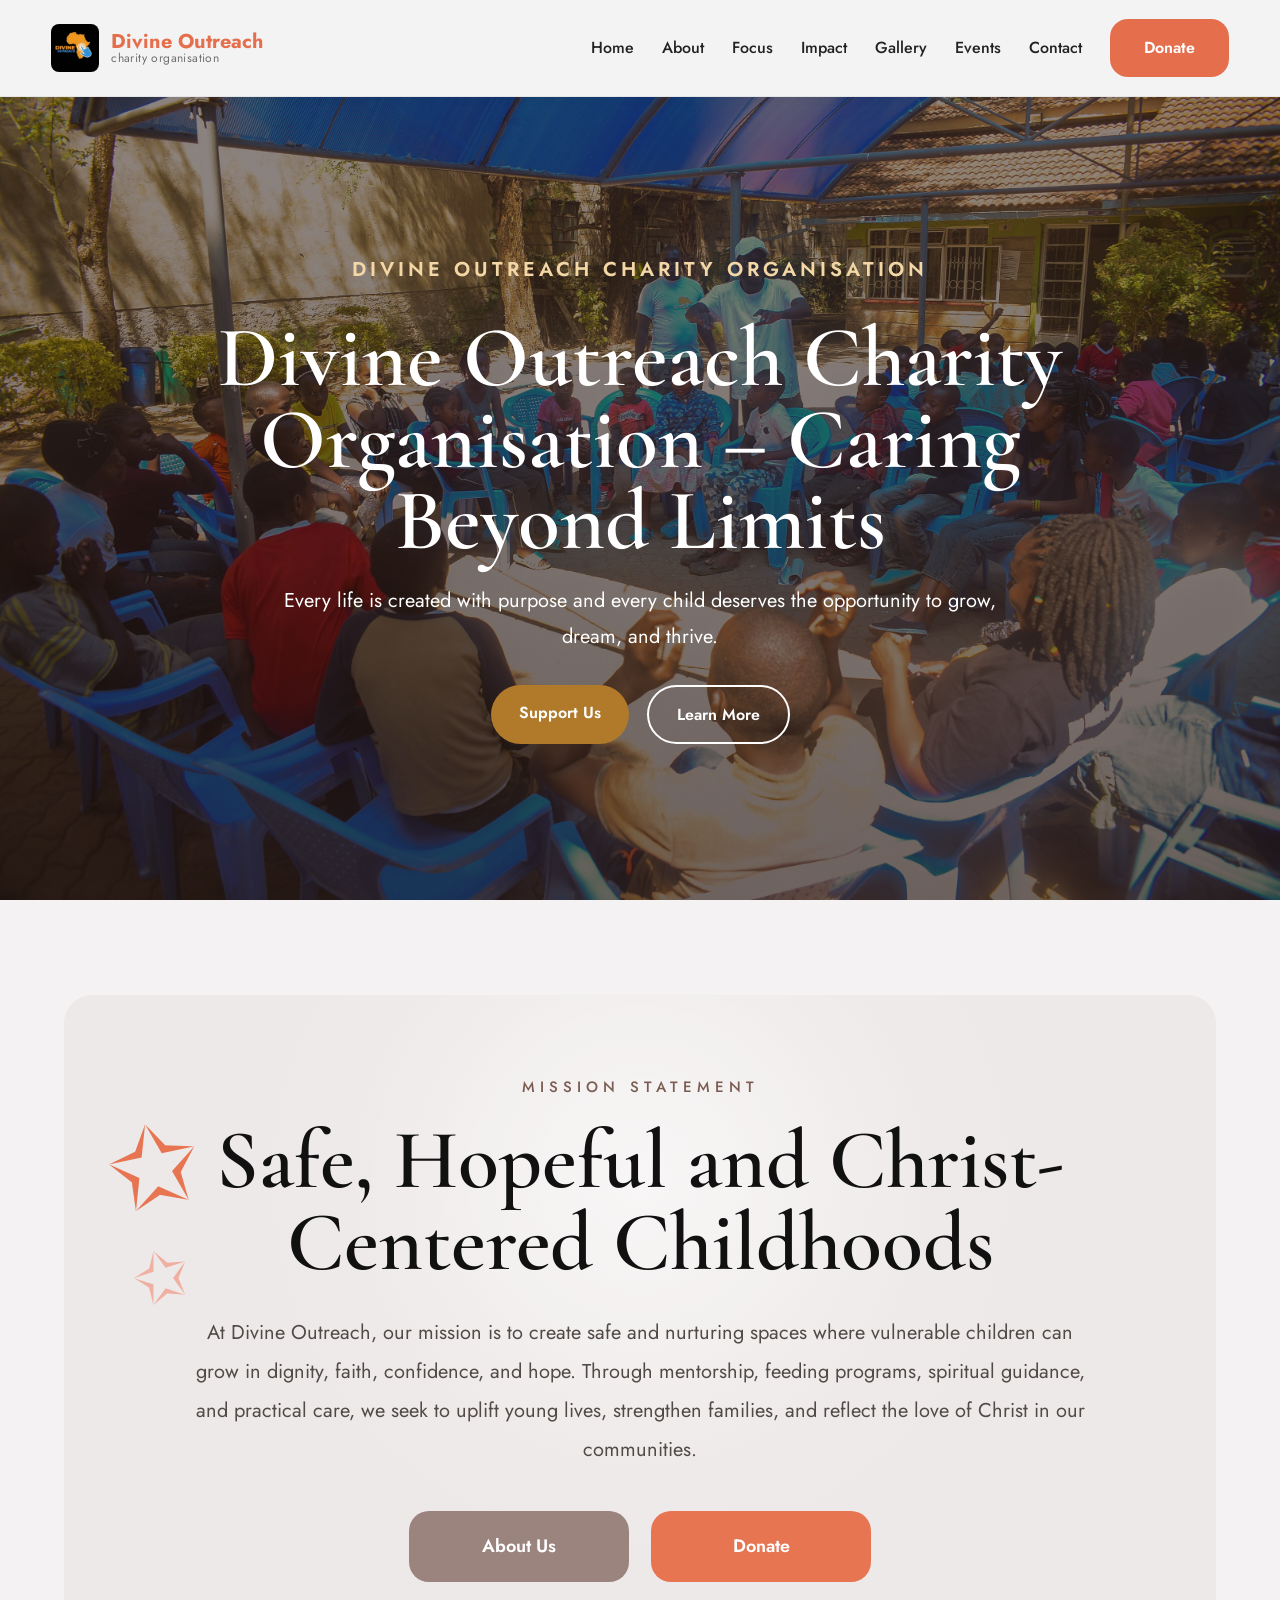
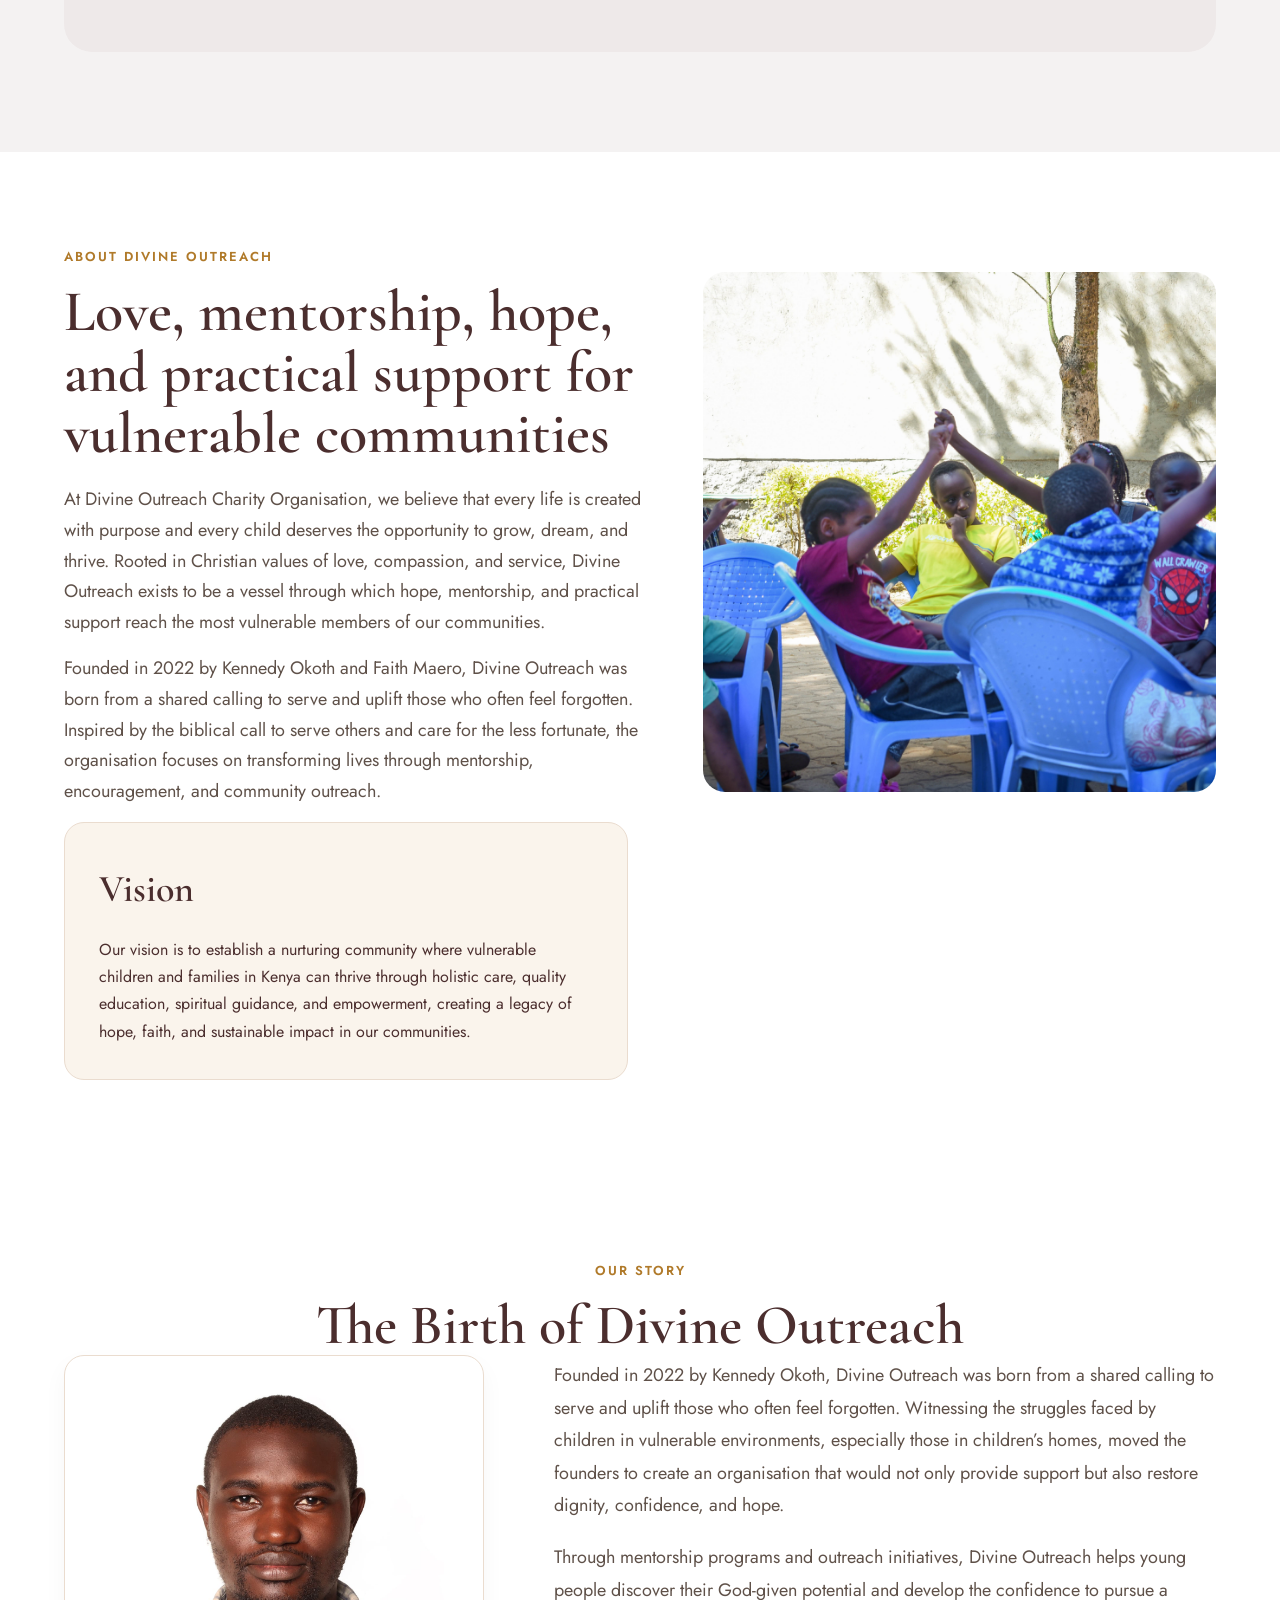
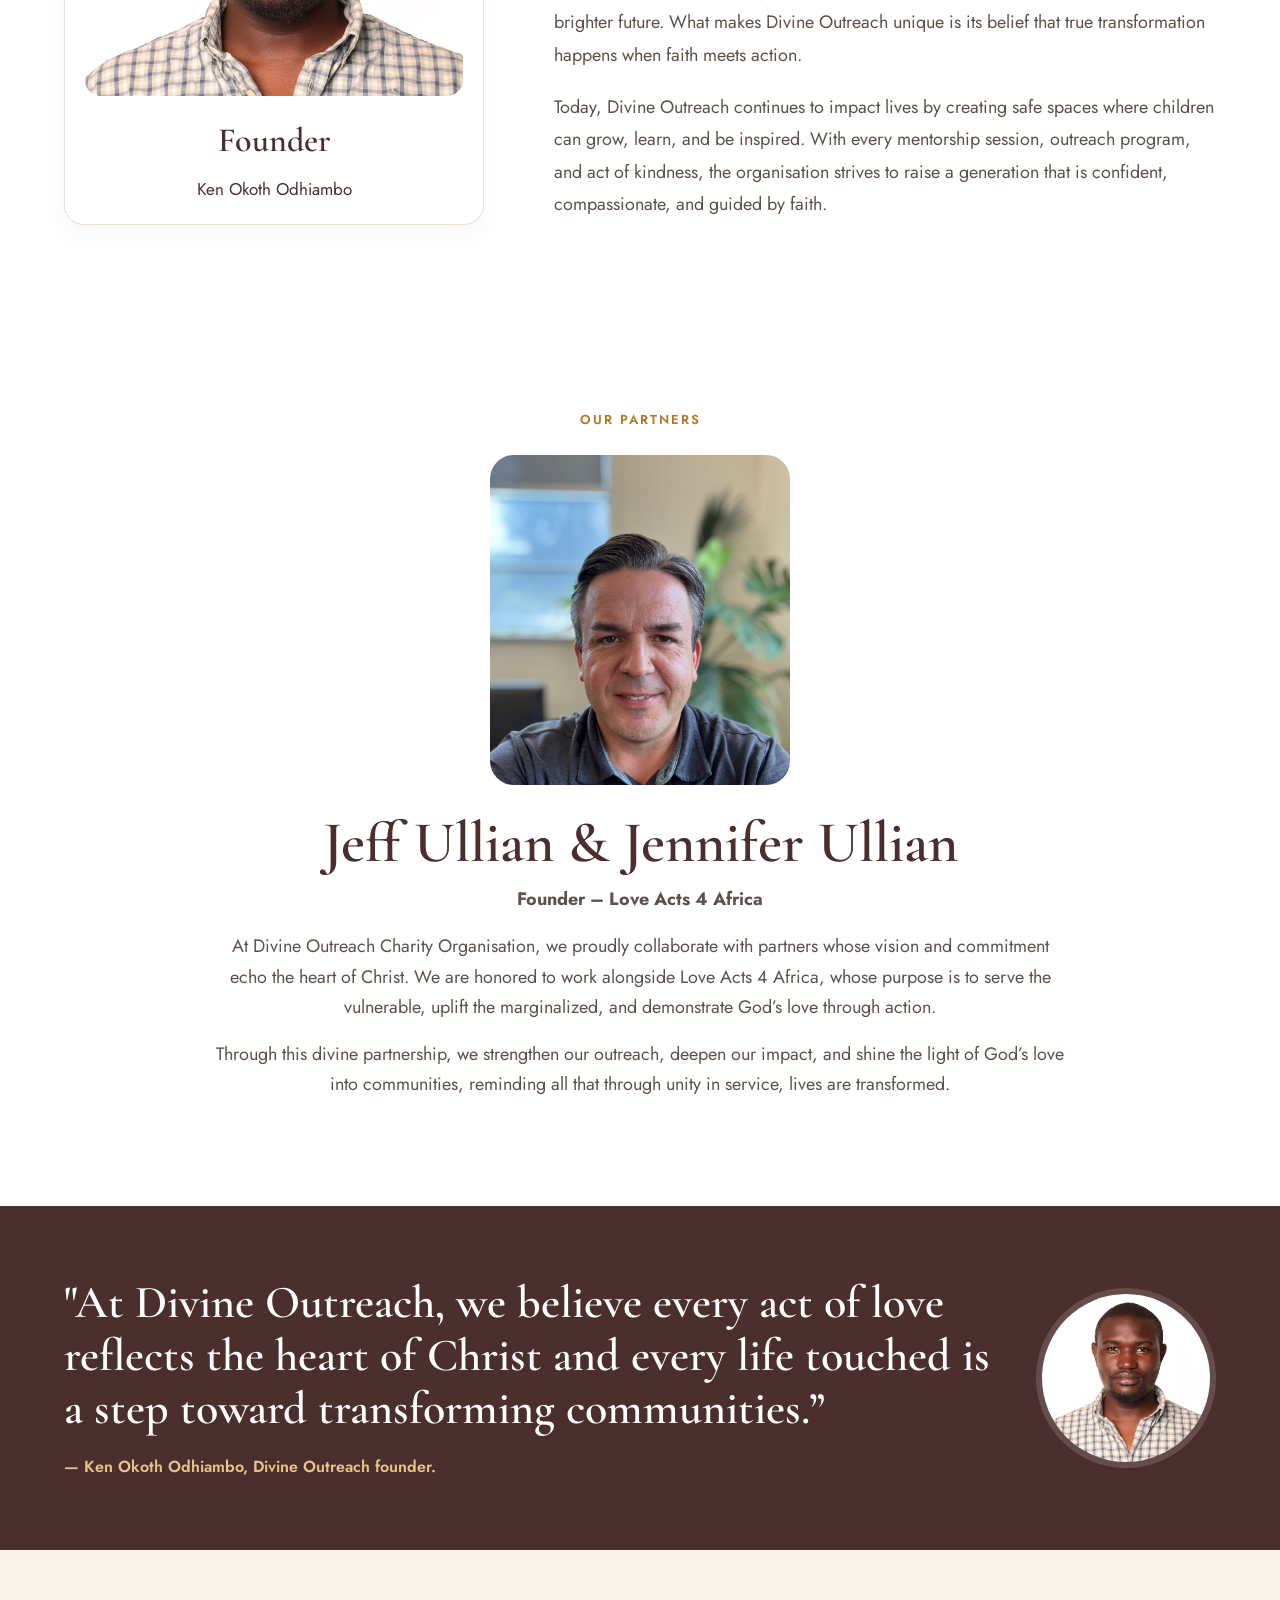
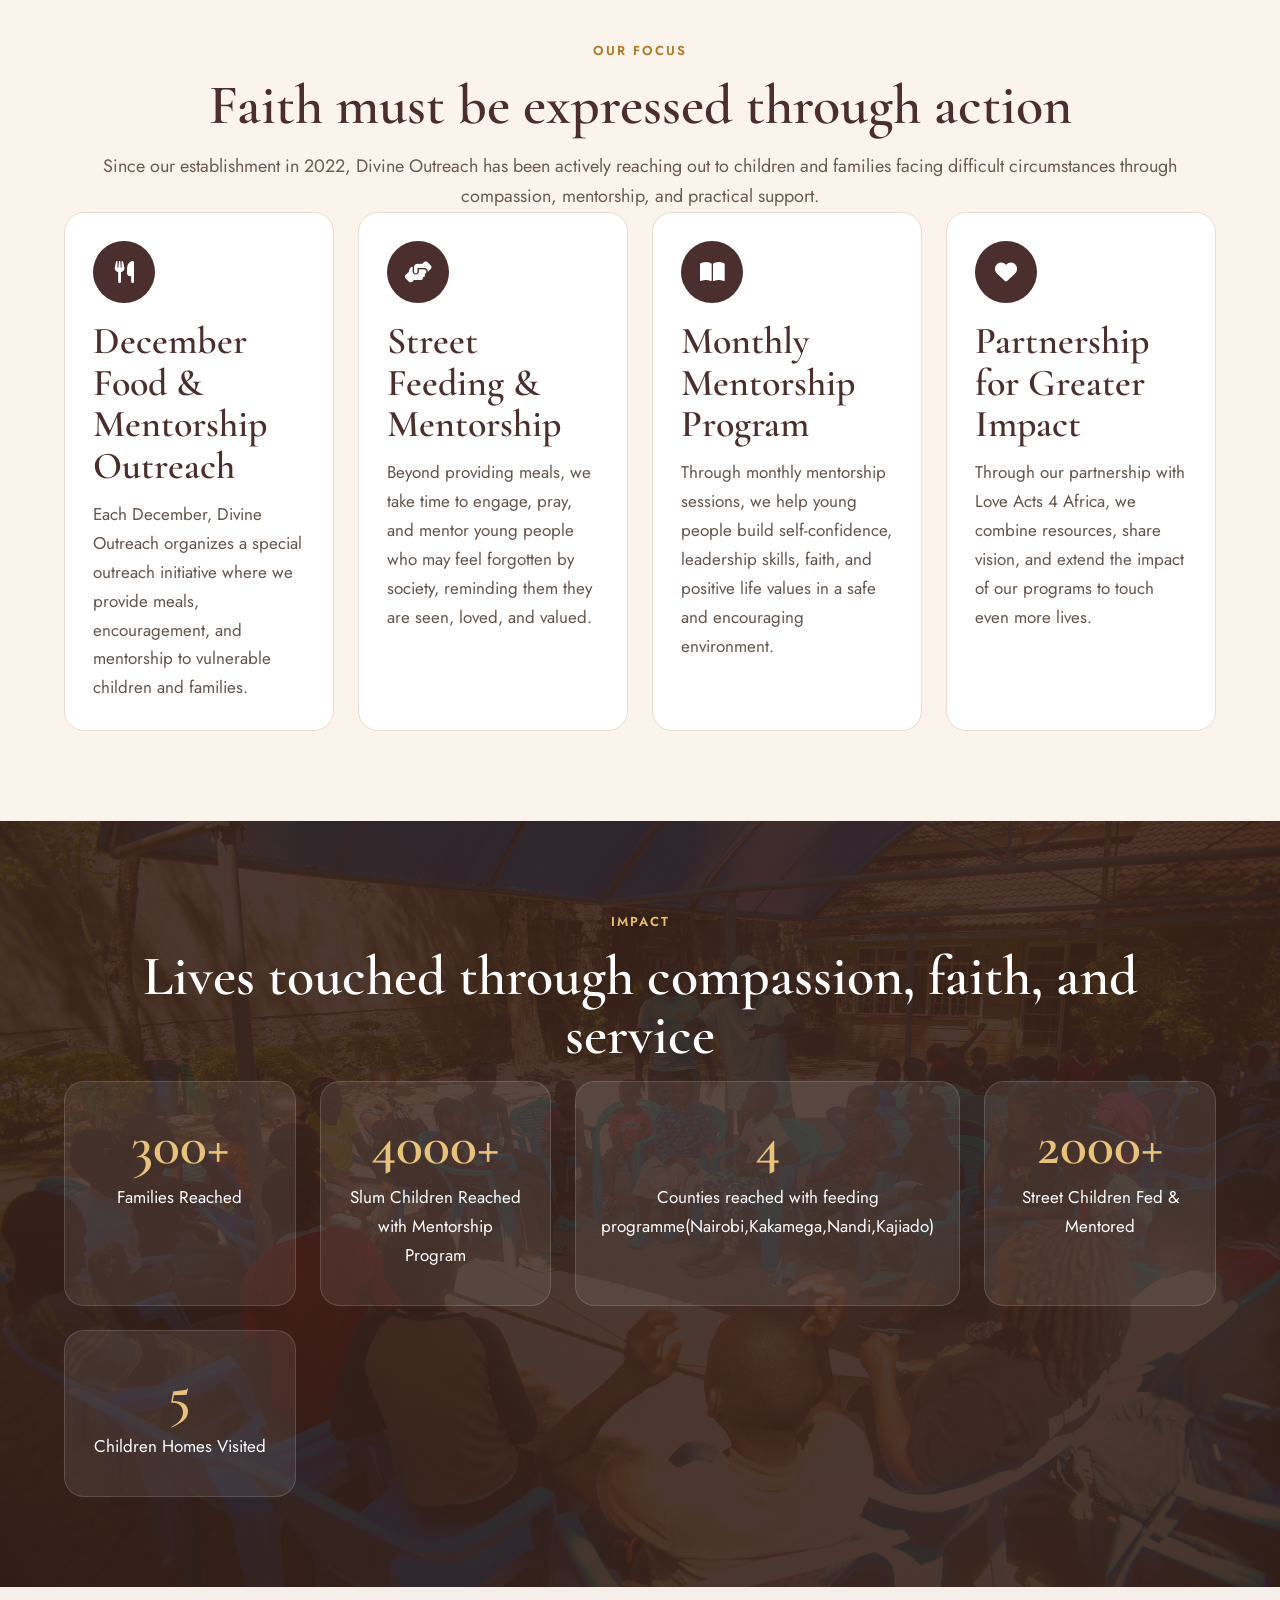
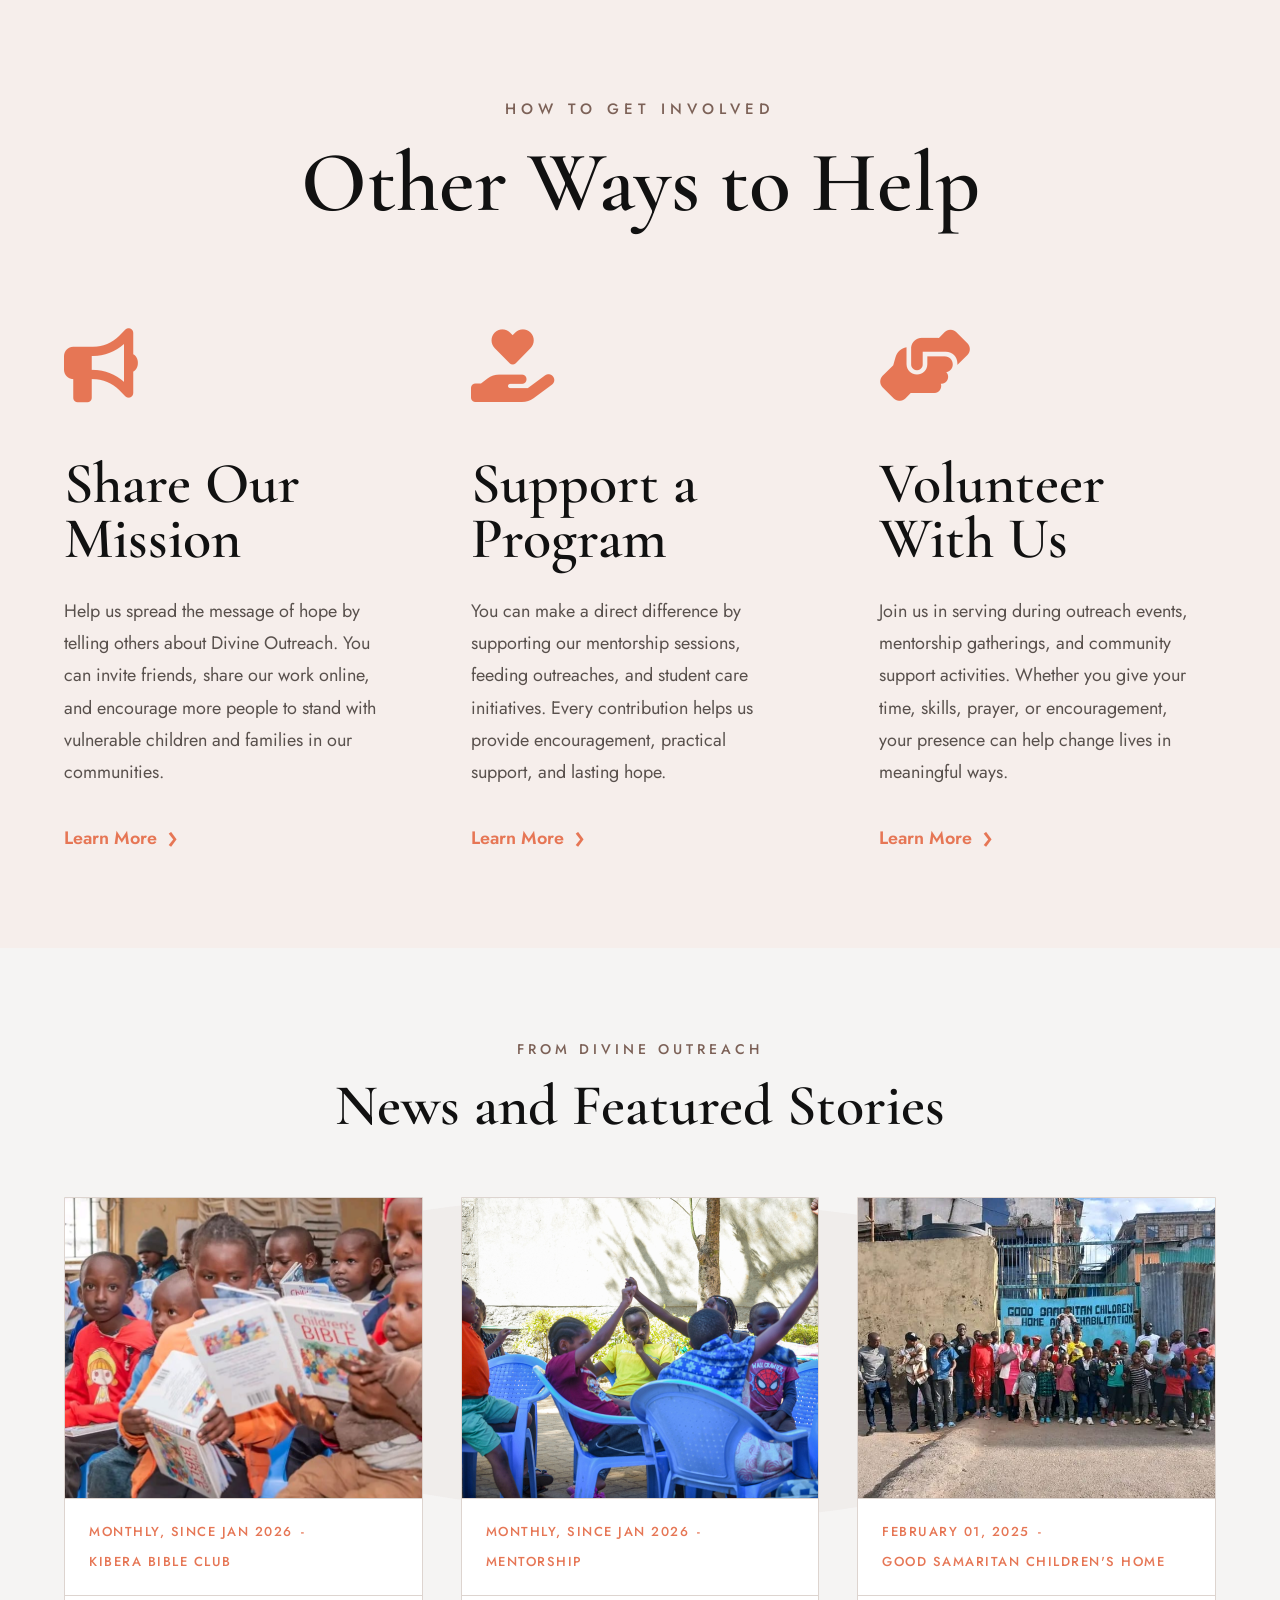
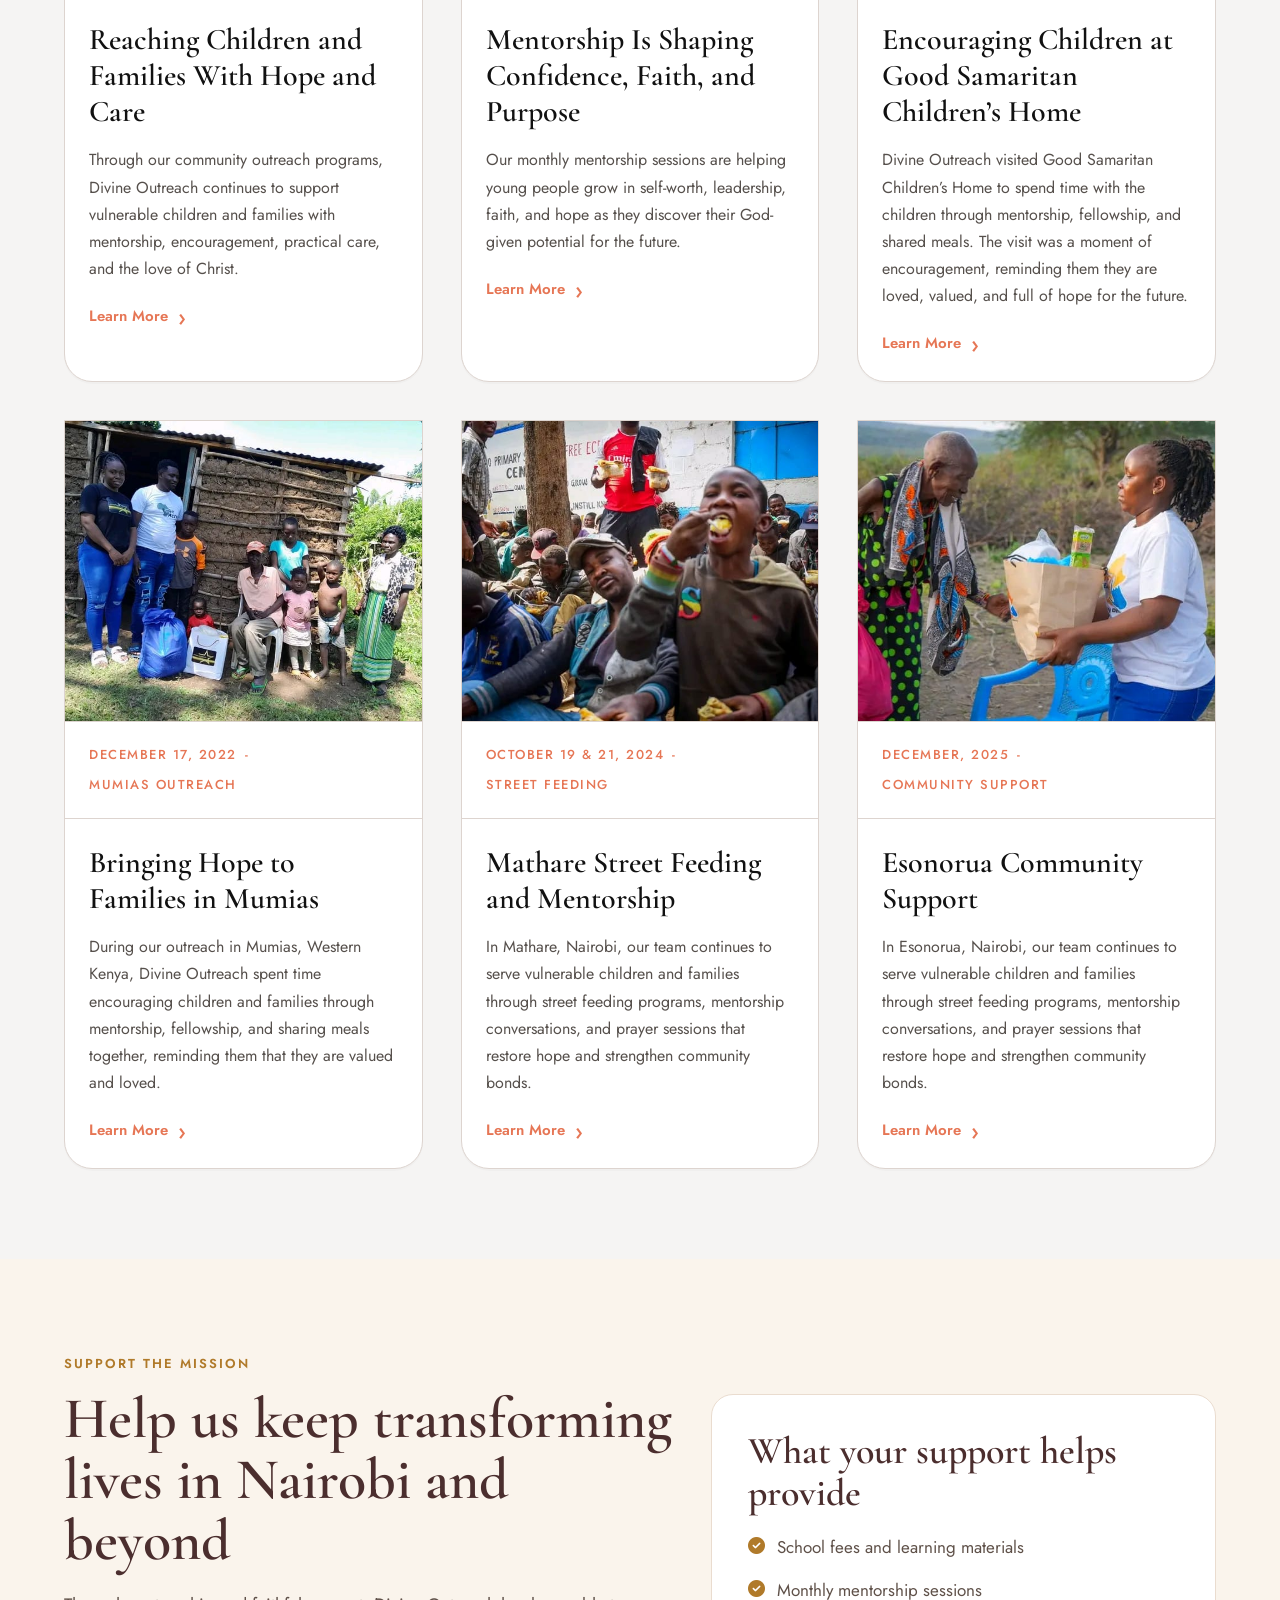
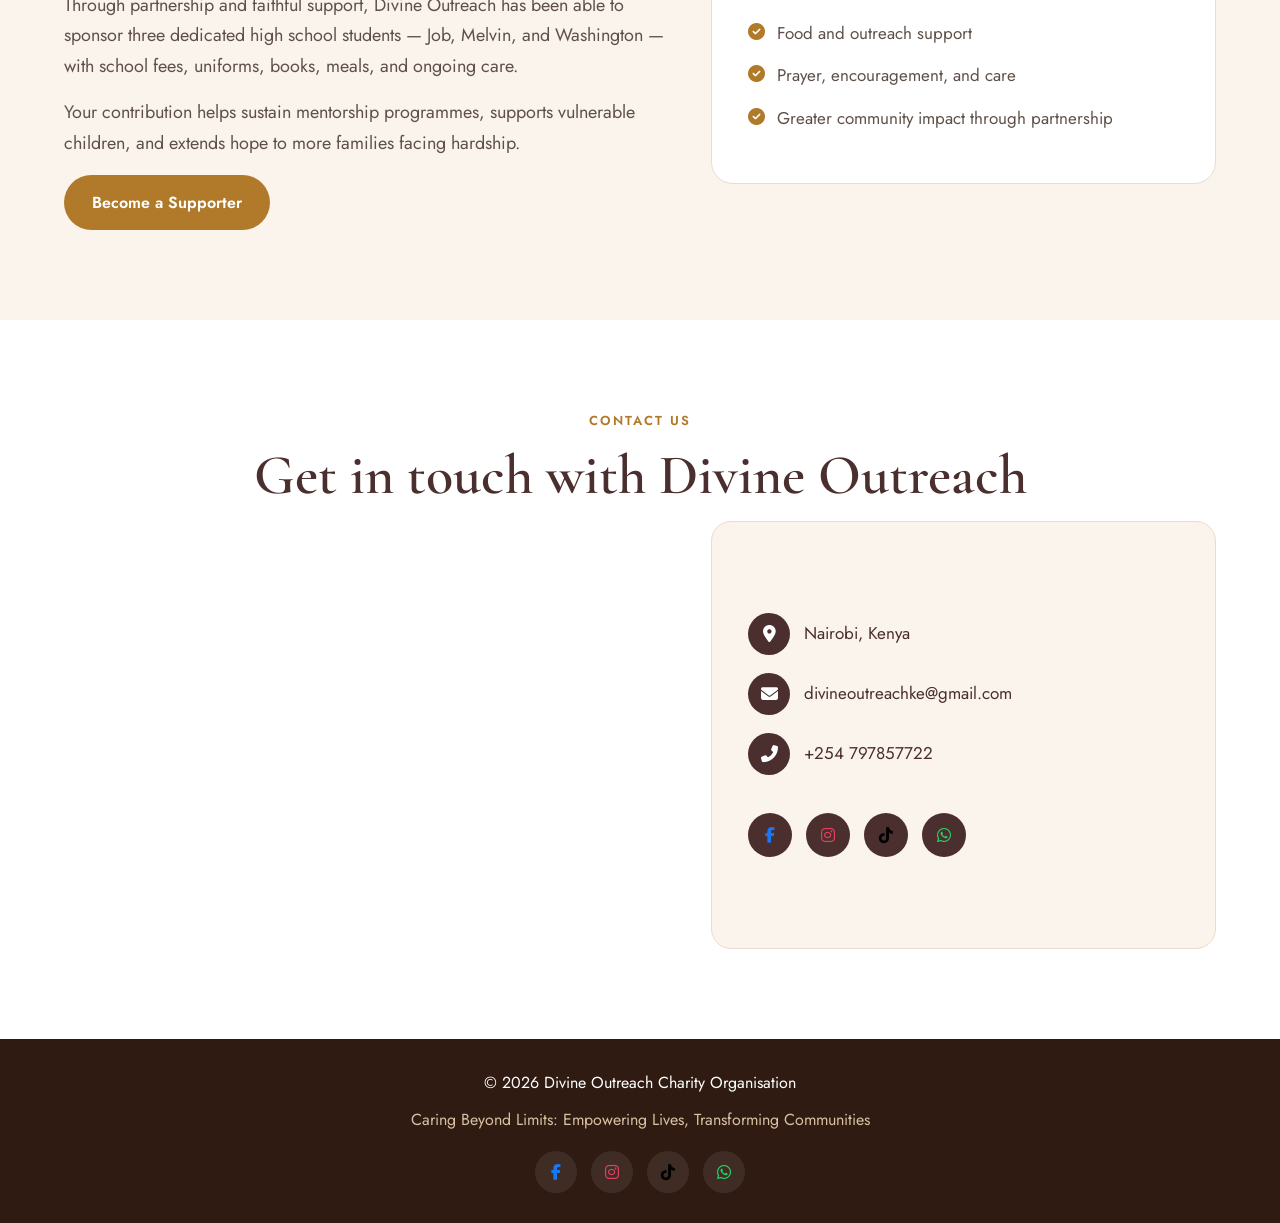
==== commit 1239091e: "change cofounder part" ====
--- a/index.html
+++ b/index.html
@@ -209,7 +209,53 @@
     </div>
   </section>
 
-  <!-- Founder Story -->
+<!-- Founder Story -->
+<section id="founder-story" class="section">
+  <div class="container founder-top">
+    <span class="section-label center">Our Story</span>
+    <h2>The Birth of Divine Outreach</h2>
+  </div>
+
+  <div class="container founder-grid">
+
+    <!-- LEFT: Founder -->
+    <div class="founder-avatars">
+      <article class="founder-card">
+        <img src="./images/do6.jpeg" alt="Ken Okoth Odhiambo">
+        <h4>Founder</h4>
+        <p>Ken Okoth Odhiambo</p>
+      </article>
+    </div>
+
+    <!-- RIGHT: Story -->
+    <div class="founder-text">
+      <p>
+        Founded in 2022 by Kennedy Okoth, Divine Outreach was born
+        from a shared calling to serve and uplift those who often feel forgotten.
+        Witnessing the struggles faced by children in vulnerable environments,
+        especially those in children’s homes, moved the founders to create an
+        organisation that would not only provide support but also restore dignity,
+        confidence, and hope.
+      </p>
+
+      <p>
+        Through mentorship programs and outreach initiatives, Divine Outreach helps
+        young people discover their God-given potential and develop the confidence
+        to pursue a brighter future. What makes Divine Outreach unique is its belief
+        that true transformation happens when faith meets action.
+      </p>
+
+      <p>
+        Today, Divine Outreach continues to impact lives by creating safe spaces
+        where children can grow, learn, and be inspired. With every mentorship
+        session, outreach program, and act of kindness, the organisation strives
+        to raise a generation that is confident, compassionate, and guided by faith.
+      </p>
+    </div>
+
+  </div>
+</section>  
+  <!-- Founder Story
   <section id="founder-story" class="section">
     <div class="container founder-top">
       <span class="section-label center">Our Story</span>
@@ -233,7 +279,7 @@
 
       <div class="founder-text">
         <p>
-          Founded in 2022 by Kennedy Okoth and Faith Maero, Divine Outreach was born
+          Founded in 2022 by Kennedy Okoth, Divine Outreach was born
           from a shared calling to serve and uplift those who often feel forgotten.
           Witnessing the struggles faced by children in vulnerable environments,
           especially those in children’s homes, moved the founders to create an
@@ -262,7 +308,7 @@
         </p>
       </div>
     </div>
-  </section>
+  </section> -->
 
   <!-- Partner -->
 <section class="section">
--- a/style.css
+++ b/style.css
@@ -503,16 +503,18 @@
   font-weight: 600;
 }
 
+/* Main two-column layout */
 .founder-grid {
   display: grid;
-  grid-template-columns: 360px 1fr;
-  gap: 50px;
-  align-items: start;
-}
-
+  grid-template-columns: 420px minmax(0, 1fr);
+  gap: 70px;
+  align-items: center;
+  width: 100%;
+}
+
+/* Founder card */
 .founder-avatars {
-  display: grid;
-  gap: 24px;
+  width: 100%;
 }
 
 .founder-card {
@@ -526,13 +528,32 @@
 
 .founder-card img {
   width: 100%;
-  height: 280px;
+  height: 320px;
   object-fit: cover;
   object-position: center top;
   border-radius: 16px;
   margin-bottom: 16px;
 }
 
+/* Tablet / iPad */
+@media (min-width: 769px) and (max-width: 1024px) {
+  .founder-card img {
+    height: auto;
+    aspect-ratio: auto;
+    object-fit: contain;
+    object-position: center;
+  }
+}
+
+/* Mobile */
+@media (max-width: 768px) {
+  .founder-card img {
+    height: auto;
+    object-fit: contain;
+    object-position: center;
+  }
+}
+
 .founder-card h4 {
   font-family: 'Cormorant Garamond', serif;
   font-size: 34px;
@@ -544,19 +565,30 @@
   font-size: 17px;
 }
 
+/* Story text */
+.founder-text {
+  width: 100%;
+  max-width: none;
+}
+
 .founder-text p {
-  margin-bottom: 18px;
+  margin-bottom: 20px;
   color: #5f5149;
   font-size: 18px;
-}
-
-.founder-signature {
+  line-height: 1.8;
+}
+
+.founder-text p:last-child {
+  margin-bottom: 0;
+}
+
+/* .founder-signature {
   margin-top: 20px;
   padding-left: 18px;
   border-left: 4px solid #b07a2a;
   font-style: italic;
   color: #4b2e2e !important;
-}
+} */
 
 /* Quote */
 .quote-section {
